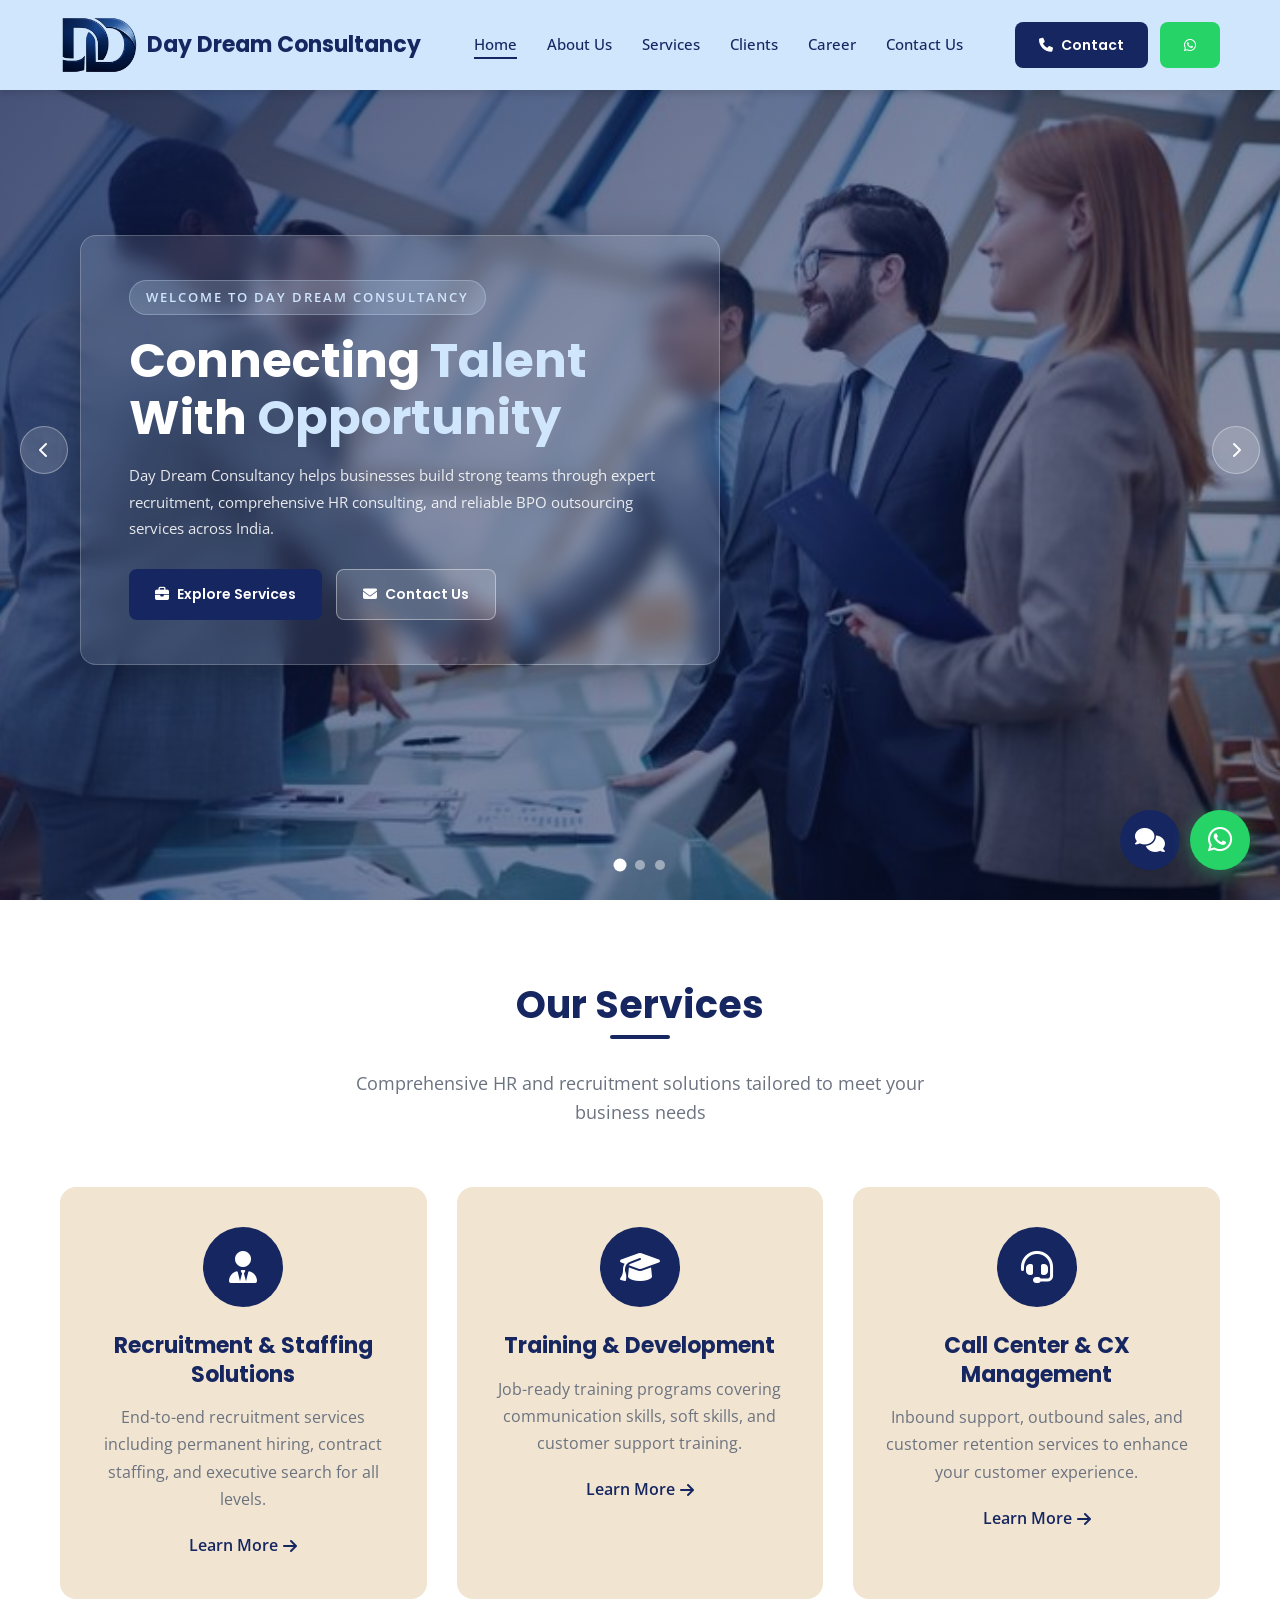
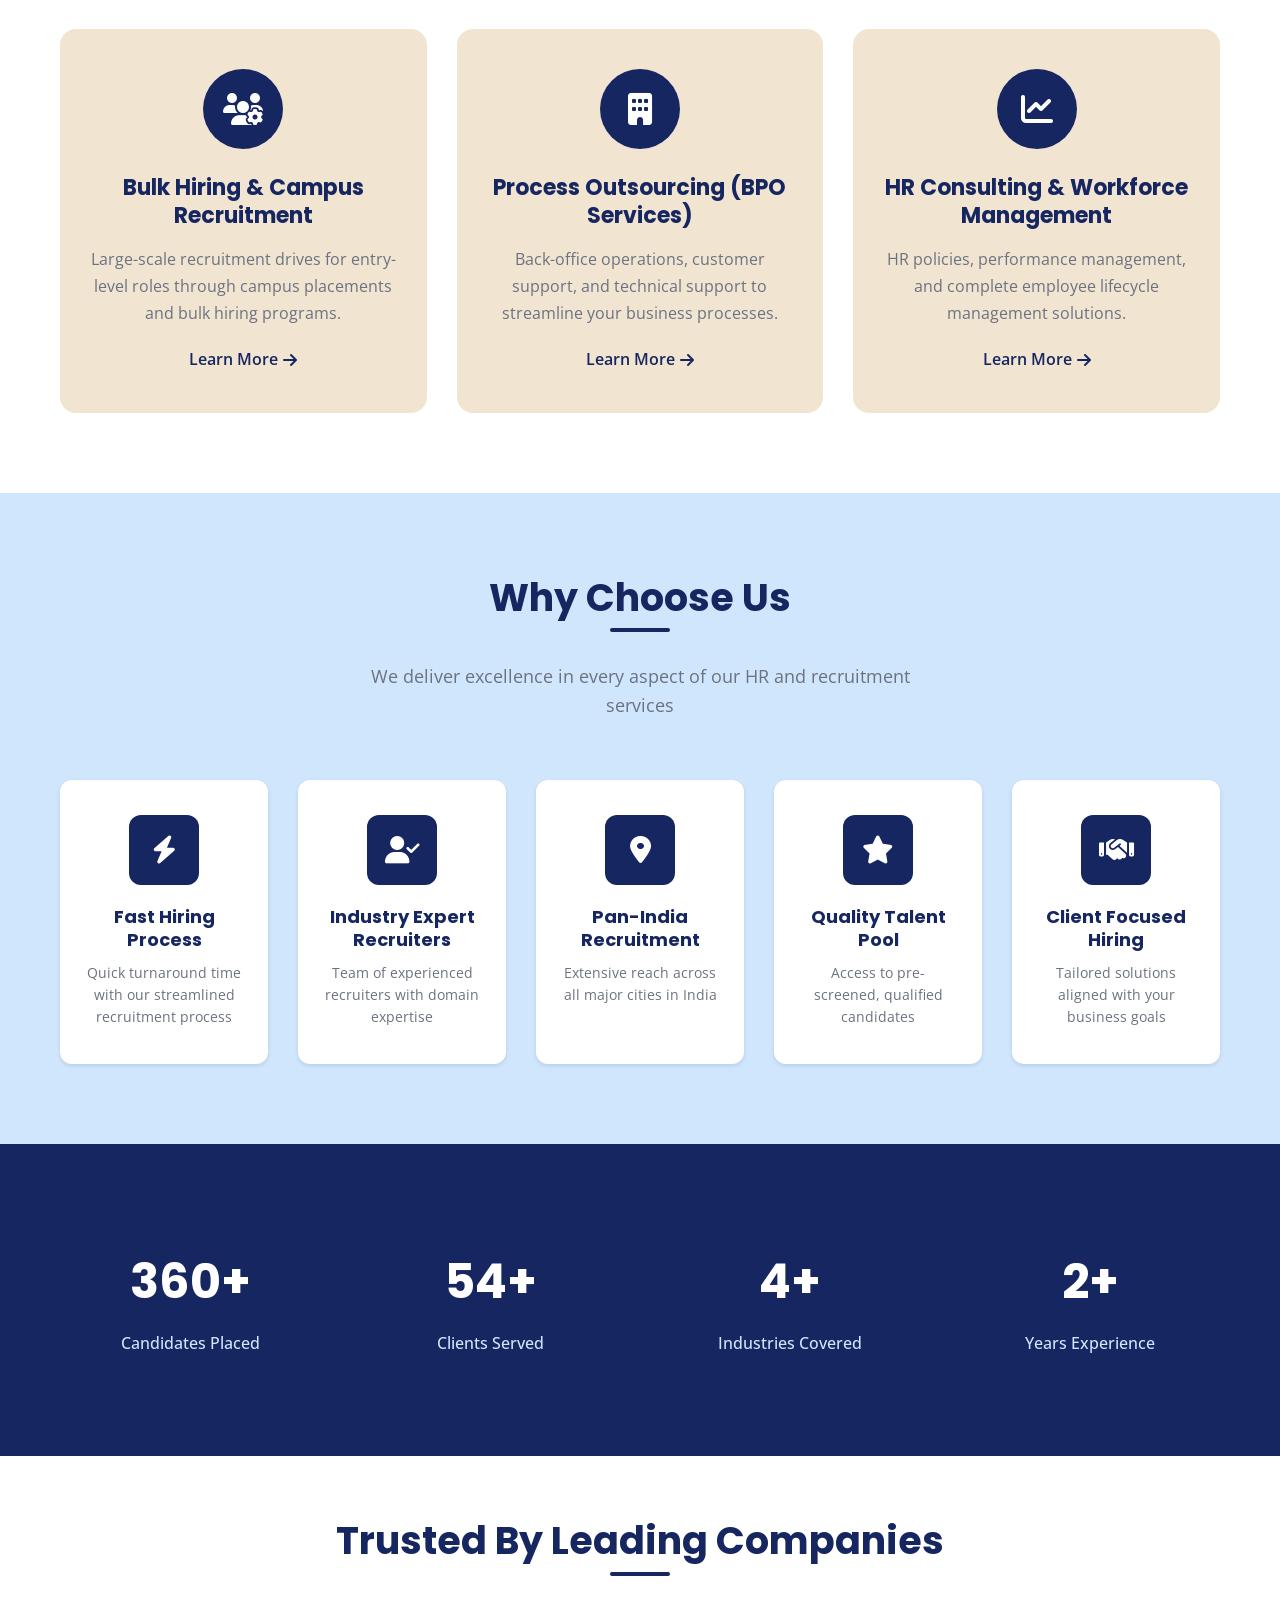
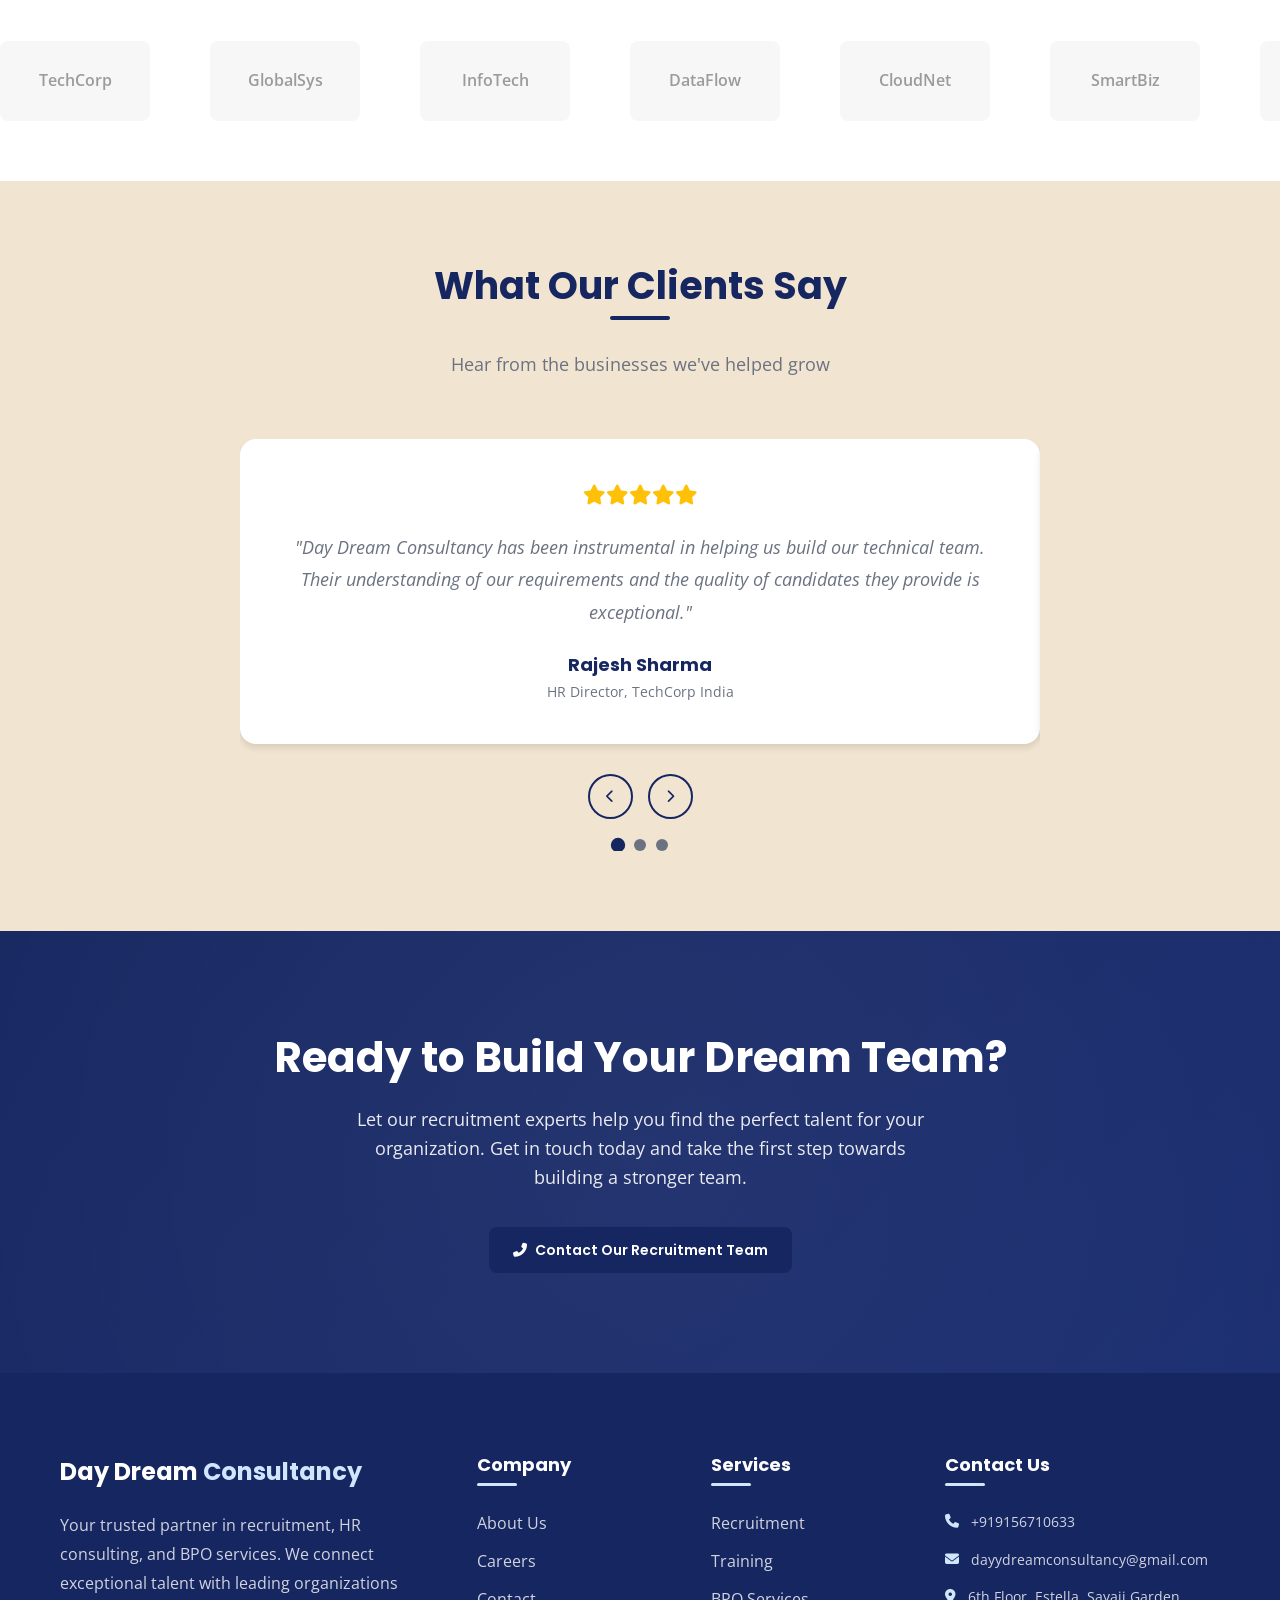
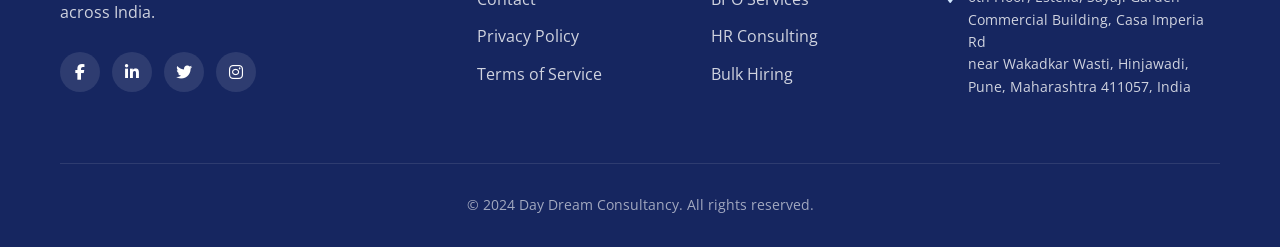
==== index.html @ b4397b1a "Add career application form and update styles" ====
<!DOCTYPE html>
<html lang="en">
<head>
    <meta charset="UTF-8">
    <meta name="viewport" content="width=device-width, initial-scale=1.0">
    <meta name="description" content="Day Dream Consultancy - Professional recruitment, HR consulting, and BPO services helping businesses hire the right talent. Connecting talent with opportunity across India.">
    <meta name="keywords" content="HR consultancy, recruitment, BPO services, staffing solutions, workforce management, Day Dream Consultancy">
    <meta name="author" content="Day Dream Consultancy">
    <meta name="robots" content="index, follow">
    
    <!-- Open Graph Meta Tags -->
    <meta property="og:title" content="Day Dream Consultancy | Recruitment & BPO Solutions">
    <meta property="og:description" content="Professional recruitment, HR consulting, and BPO services helping businesses hire the right talent.">
    <meta property="og:type" content="website">
    <meta property="og:url" content="https://daydreamconsultancy.com">
    
    <title>Day Dream Consultancy | Recruitment & BPO Solutions</title>
    
    <!-- Google Fonts -->
    <link rel="preconnect" href="https://fonts.googleapis.com">
    <link rel="preconnect" href="https://fonts.gstatic.com" crossorigin>
    <link href="https://fonts.googleapis.com/css2?family=Open+Sans:wght@400;500;600&family=Poppins:wght@400;500;600;700&display=swap" rel="stylesheet">
    
    <!-- Font Awesome -->
    <link rel="stylesheet" href="https://cdnjs.cloudflare.com/ajax/libs/font-awesome/6.4.0/css/all.min.css">
    
    <!-- Custom CSS -->
    <link rel="stylesheet" href="css/style.css">
    
    <!-- Favicon -->
    <link rel="icon" type="image/png" href="data:image/svg+xml,%3Csvg xmlns='http://www.w3.org/2000/svg' viewBox='0 0 100 100'%3E%3Crect fill='%23162660' width='100' height='100' rx='15'/%3E%3Ctext x='50' y='65' font-family='Arial' font-size='45' font-weight='bold' text-anchor='middle' fill='white'%3EDD%3C/text%3E%3C/svg%3E">

    <style>
        /* ===== HERO SLIDER STYLES ===== */
        .hero-slider {
            position: relative;
            width: 100%;
            height: 100vh;
            min-height: 600px;
            overflow: hidden;
        }

        .slide {
            position: absolute;
            inset: 0;
            opacity: 0;
            transition: opacity 1s ease-in-out;
            z-index: 0;
        }

        .slide.active {
            opacity: 1;
            z-index: 1;
        }

        /* Background image fills the full slide */
        .slide-bg {
            position: absolute;
            inset: 0;
            background-size: cover;
            background-position: center;
            background-repeat: no-repeat;
        }

        /* Dark overlay for readability */
        .slide-overlay {
            position: absolute;
            inset: 0;
            background: linear-gradient(
                135deg,
                rgba(15, 30, 80, 0.78) 0%,
                rgba(15, 30, 80, 0.55) 50%,
                rgba(10, 20, 60, 0.45) 100%
            );
        }

        /* Content box centered/left-aligned */
        .slide-content {
            position: absolute;
            inset: 0;
            display: flex;
            align-items: center;
            z-index: 2;
        }

        .slide-content .container {
            width: 100%;
            max-width: 1200px;
            margin: 0 auto;
            padding: 0 40px;
        }

        .slide-info-box {
            max-width: 640px;
            background: rgba(255, 255, 255, 0.10);
            backdrop-filter: blur(10px);
            -webkit-backdrop-filter: blur(10px);
            border: 1px solid rgba(255, 255, 255, 0.22);
            border-radius: 16px;
            padding: 44px 48px;
            box-shadow: 0 8px 40px rgba(0,0,0,0.28);
            animation: slideBoxIn 0.8s ease 0.3s both;
        }

        @keyframes slideBoxIn {
            from { opacity: 0; transform: translateY(30px); }
            to   { opacity: 1; transform: translateY(0); }
        }

        .slide.active .slide-info-box {
            animation: slideBoxIn 0.8s ease 0.3s both;
        }

        .slide-subtitle {
            display: inline-block;
            background: rgba(208, 230, 253, 0.18);
            color: #D0E6FD;
            font-family: 'Open Sans', sans-serif;
            font-size: 13px;
            font-weight: 600;
            letter-spacing: 2px;
            text-transform: uppercase;
            padding: 6px 16px;
            border-radius: 50px;
            margin-bottom: 18px;
            border: 1px solid rgba(208,230,253,0.3);
        }

        .slide-title {
            font-family: 'Poppins', sans-serif;
            font-size: clamp(28px, 4vw, 48px);
            font-weight: 700;
            color: #ffffff;
            line-height: 1.18;
            margin: 0 0 16px 0;
        }

        .slide-title span {
            color: #D0E6FD;
        }

        .slide-description {
            font-family: 'Open Sans', sans-serif;
            font-size: 15px;
            color: rgba(255,255,255,0.88);
            line-height: 1.75;
            margin: 0 0 28px 0;
        }

        .slide-buttons {
            display: flex;
            gap: 14px;
            flex-wrap: wrap;
        }

        .slide-btn-primary {
            display: inline-flex;
            align-items: center;
            gap: 8px;
            background: #162660;
            color: #fff;
            font-family: 'Poppins', sans-serif;
            font-size: 14px;
            font-weight: 600;
            padding: 13px 26px;
            border-radius: 8px;
            text-decoration: none;
            transition: background 0.3s, transform 0.2s;
        }

        .slide-btn-primary:hover {
            background: #1a3080;
            transform: translateY(-2px);
        }

        .slide-btn-secondary {
            display: inline-flex;
            align-items: center;
            gap: 8px;
            background: rgba(255,255,255,0.15);
            color: #fff;
            font-family: 'Poppins', sans-serif;
            font-size: 14px;
            font-weight: 600;
            padding: 13px 26px;
            border-radius: 8px;
            text-decoration: none;
            border: 1px solid rgba(255,255,255,0.4);
            transition: background 0.3s, transform 0.2s;
        }

        .slide-btn-secondary:hover {
            background: rgba(255,255,255,0.25);
            transform: translateY(-2px);
        }

        /* ---- Slider Navigation Dots ---- */
        .slider-dots {
            position: absolute;
            bottom: 30px;
            left: 50%;
            transform: translateX(-50%);
            display: flex;
            gap: 10px;
            z-index: 10;
        }

        .slider-dot {
            width: 10px;
            height: 10px;
            border-radius: 50%;
            background: rgba(255,255,255,0.45);
            border: none;
            cursor: pointer;
            padding: 0;
            transition: background 0.3s, transform 0.3s;
        }

        .slider-dot.active {
            background: #fff;
            transform: scale(1.3);
        }

        /* ---- Slider Arrow Buttons ---- */
        .slider-arrow {
            position: absolute;
            top: 50%;
            transform: translateY(-50%);
            background: rgba(255,255,255,0.15);
            border: 1px solid rgba(255,255,255,0.35);
            color: #fff;
            width: 48px;
            height: 48px;
            border-radius: 50%;
            display: flex;
            align-items: center;
            justify-content: center;
            cursor: pointer;
            z-index: 10;
            transition: background 0.3s;
            font-size: 16px;
        }

        .slider-arrow:hover {
            background: rgba(255,255,255,0.30);
        }

        .slider-arrow.prev { left: 20px; }
        .slider-arrow.next { right: 20px; }

        /* ---- Progress Bar ---- */
        .slider-progress {
            position: absolute;
            bottom: 0;
            left: 0;
            height: 3px;
            background: #D0E6FD;
            z-index: 10;
            width: 0%;
            transition: width 0.05s linear;
        }

        @media (max-width: 768px) {
            .slide-info-box {
                padding: 28px 24px;
                max-width: 100%;
            }
            .hero-slider {
                height: 90vh;
                min-height: 500px;
            }
        }
    </style>
</head>
<body>
    <!-- Navigation -->
    <nav class="navbar">
        <div class="container">
            <a href="index.html" class="logo">
                <img src="images/logo.png" alt="Day Dream Logo" class="logo-img">
                <div class="logo-text">Day Dream <span>Consultancy</span></div>
            </a>
            
            <ul class="nav-menu">
                <li><a href="index.html" class="nav-link active">Home</a></li>
                <li><a href="about.html" class="nav-link">About Us</a></li>
                <li><a href="services.html" class="nav-link">Services</a></li>
                <li><a href="clients.html" class="nav-link">Clients</a></li>
                <li><a href="career.html" class="nav-link">Career</a></li>
                <li><a href="contact.html" class="nav-link">Contact Us</a></li>
              
                <div class="nav-buttons mobile-only">
                    <a href="contact.html" class="btn btn-primary">
                        <i class="fas fa-phone"></i> Contact
                    </a>
                    <a href="https://wa.me/919156710633?text=Hello%20Day%20Dream%20Consultancy%20I%20am%20interested%20in%20your%20services" target="_blank" class="btn btn-whatsapp">
                        <i class="fab fa-whatsapp"></i> WhatsApp
                    </a>
                </div>
            </ul>
            
            <div class="nav-buttons desktop-only">
                <a href="contact.html" class="btn btn-primary">
                    <i class="fas fa-phone"></i> Contact
                </a>
                <a href="https://wa.me/919156710633?text=Hello%20Day%20Dream%20Consultancy%20I%20am%20interested%20in%20your%20services" target="_blank" class="btn btn-whatsapp">
                    <i class="fab fa-whatsapp"></i>
                </a>
            </div>
            
            <div class="hamburger">
                <span></span>
                <span></span>
                <span></span>
            </div>
        </div>
    </nav>

    <!-- ===== HERO SLIDER SECTION ===== -->
    <section class="hero-slider" id="heroSlider">

        <!-- Slide 1: Team Strategy Meeting -->
        <div class="slide active" id="slide-1">
            <div class="slide-bg" style="background-image: url('images/1.jpg');"></div>
            <div class="slide-overlay"></div>
            <div class="slide-content">
                <div class="container">
                    <div class="slide-info-box">
                        <span class="slide-subtitle">Welcome to Day Dream Consultancy</span>
                        <h1 class="slide-title">Connecting <span>Talent</span> With <span>Opportunity</span></h1>
                        <p class="slide-description">
                            Day Dream Consultancy helps businesses build strong teams through expert recruitment, 
                            comprehensive HR consulting, and reliable BPO outsourcing services across India.
                        </p>
                        <div class="slide-buttons">
                            <a href="services.html" class="slide-btn-primary">
                                <i class="fas fa-briefcase"></i> Explore Services
                            </a>
                            <a href="contact.html" class="slide-btn-secondary">
                                <i class="fas fa-envelope"></i> Contact Us
                            </a>
                        </div>
                    </div>
                </div>
            </div>
        </div>

        <!-- Slide 2: Boardroom Handshake -->
        <div class="slide" id="slide-2">
            <div class="slide-bg" style="background-image: url('images/2.jpg');"></div>
            <div class="slide-overlay"></div>
            <div class="slide-content">
                <div class="container">
                    <div class="slide-info-box">
                        <span class="slide-subtitle">Building Partnerships</span>
                        <h1 class="slide-title">Your Trusted <span>Recruitment</span> Partner</h1>
                        <p class="slide-description">
                            We bridge the gap between exceptional talent and leading organizations. 
                            Our client-focused approach ensures every hire is the right fit for your business goals.
                        </p>
                        <div class="slide-buttons">
                            <a href="clients.html" class="slide-btn-primary">
                                <i class="fas fa-handshake"></i> Our Clients
                            </a>
                            <a href="about.html" class="slide-btn-secondary">
                                <i class="fas fa-info-circle"></i> About Us
                            </a>
                        </div>
                    </div>
                </div>
            </div>
        </div>

        <!-- Slide 3: Fractional COO / Professional Meeting -->
        <div class="slide" id="slide-3">
            <div class="slide-bg" style="background-image: url('images/3.jpg');"></div>
            <div class="slide-overlay"></div>
            <div class="slide-content">
                <div class="container">
                    <div class="slide-info-box">
                        <span class="slide-subtitle">Pan-India Staffing Solutions</span>
                        <h1 class="slide-title">Expert <span>HR Consulting</span> &amp; BPO <span>Services</span></h1>
                        <p class="slide-description">
                            From bulk hiring to workforce management — we deliver end-to-end staffing 
                            solutions tailored to your industry. 1000+ candidates placed across 12+ sectors.
                        </p>
                        <div class="slide-buttons">
                            <a href="career.html" class="slide-btn-primary">
                                <i class="fas fa-user-plus"></i> Apply for Jobs
                            </a>
                            <a href="services.html" class="slide-btn-secondary">
                                <i class="fas fa-chart-line"></i> Our Services
                            </a>
                        </div>
                    </div>
                </div>
            </div>
        </div>

        <!-- Arrow Buttons -->
        <button class="slider-arrow prev" id="sliderPrev" aria-label="Previous slide">
            <i class="fas fa-chevron-left"></i>
        </button>
        <button class="slider-arrow next" id="sliderNext" aria-label="Next slide">
            <i class="fas fa-chevron-right"></i>
        </button>

        <!-- Dots -->
        <div class="slider-dots">
            <button class="slider-dot active" data-slide="0" aria-label="Slide 1"></button>
            <button class="slider-dot" data-slide="1" aria-label="Slide 2"></button>
            <button class="slider-dot" data-slide="2" aria-label="Slide 3"></button>
        </div>

        <!-- Progress Bar -->
        <!-- <div class="slider-progress" id="sliderProgress"></div> -->
    </section>
    <!-- ===== END HERO SLIDER ===== -->

    <!-- Services Overview Section -->
    <section class="services-section section-padding">
        <div class="container">
            <div class="section-header fade-in-up">
                <h2>Our Services</h2>
                <p>Comprehensive HR and recruitment solutions tailored to meet your business needs</p>
            </div>
            
            <div class="services-grid">
                <div class="service-card fade-in-up">
                    <div class="service-icon"><i class="fas fa-user-tie"></i></div>
                    <h3>Recruitment & Staffing Solutions</h3>
                    <p>End-to-end recruitment services including permanent hiring, contract staffing, and executive search for all levels.</p>
                    <a href="services.html#recruitment" class="service-link">Learn More <i class="fas fa-arrow-right"></i></a>
                </div>
                <div class="service-card fade-in-up">
                    <div class="service-icon"><i class="fas fa-graduation-cap"></i></div>
                    <h3>Training & Development</h3>
                    <p>Job-ready training programs covering communication skills, soft skills, and customer support training.</p>
                    <a href="services.html#training" class="service-link">Learn More <i class="fas fa-arrow-right"></i></a>
                </div>
                <div class="service-card fade-in-up">
                    <div class="service-icon"><i class="fas fa-headset"></i></div>
                    <h3>Call Center & CX Management</h3>
                    <p>Inbound support, outbound sales, and customer retention services to enhance your customer experience.</p>
                    <a href="services.html#callcenter" class="service-link">Learn More <i class="fas fa-arrow-right"></i></a>
                </div>
                <div class="service-card fade-in-up">
                    <div class="service-icon"><i class="fas fa-users-cog"></i></div>
                    <h3>Bulk Hiring & Campus Recruitment</h3>
                    <p>Large-scale recruitment drives for entry-level roles through campus placements and bulk hiring programs.</p>
                    <a href="services.html#bulk" class="service-link">Learn More <i class="fas fa-arrow-right"></i></a>
                </div>
                <div class="service-card fade-in-up">
                    <div class="service-icon"><i class="fas fa-building"></i></div>
                    <h3>Process Outsourcing (BPO Services)</h3>
                    <p>Back-office operations, customer support, and technical support to streamline your business processes.</p>
                    <a href="services.html#bpo" class="service-link">Learn More <i class="fas fa-arrow-right"></i></a>
                </div>
                <div class="service-card fade-in-up">
                    <div class="service-icon"><i class="fas fa-chart-line"></i></div>
                    <h3>HR Consulting & Workforce Management</h3>
                    <p>HR policies, performance management, and complete employee lifecycle management solutions.</p>
                    <a href="services.html#hr" class="service-link">Learn More <i class="fas fa-arrow-right"></i></a>
                </div>
            </div>
        </div>
    </section>

    <!-- Why Choose Us Section -->
    <section class="why-choose-section section-padding">
        <div class="container">
            <div class="section-header fade-in-up">
                <h2>Why Choose Us</h2>
                <p>We deliver excellence in every aspect of our HR and recruitment services</p>
            </div>
            <div class="features-grid">
                <div class="feature-box fade-in-up">
                    <div class="feature-icon"><i class="fas fa-bolt"></i></div>
                    <h4>Fast Hiring Process</h4>
                    <p>Quick turnaround time with our streamlined recruitment process</p>
                </div>
                <div class="feature-box fade-in-up">
                    <div class="feature-icon"><i class="fas fa-user-check"></i></div>
                    <h4>Industry Expert Recruiters</h4>
                    <p>Team of experienced recruiters with domain expertise</p>
                </div>
                <div class="feature-box fade-in-up">
                    <div class="feature-icon"><i class="fas fa-map-marker-alt"></i></div>
                    <h4>Pan-India Recruitment</h4>
                    <p>Extensive reach across all major cities in India</p>
                </div>
                <div class="feature-box fade-in-up">
                    <div class="feature-icon"><i class="fas fa-star"></i></div>
                    <h4>Quality Talent Pool</h4>
                    <p>Access to pre-screened, qualified candidates</p>
                </div>
                <div class="feature-box fade-in-up">
                    <div class="feature-icon"><i class="fas fa-handshake"></i></div>
                    <h4>Client Focused Hiring</h4>
                    <p>Tailored solutions aligned with your business goals</p>
                </div>
            </div>
        </div>
    </section>

    <!-- Statistics Section -->
    <section class="statistics-section">
        <div class="container">
            <div class="statistics-grid">
                <div class="stat-item fade-in-up">
                    <span class="stat-number counter" data-target="1000" data-suffix="+">0</span>
                    <span class="stat-label">Candidates Placed</span>
                </div>
                <div class="stat-item fade-in-up">
                    <span class="stat-number counter" data-target="150" data-suffix="+">0</span>
                    <span class="stat-label">Clients Served</span>
                </div>
                <div class="stat-item fade-in-up">
                    <span class="stat-number counter" data-target="12" data-suffix="+">0</span>
                    <span class="stat-label">Industries Covered</span>
                </div>
                <div class="stat-item fade-in-up">
                    <span class="stat-number counter" data-target="8" data-suffix="+">0</span>
                    <span class="stat-label">Years Experience</span>
                </div>
            </div>
        </div>
    </section>

    <!-- Client Logo Slider -->
    <section class="clients-slider-section">
        <div class="container">
            <div class="section-header fade-in-up">
                <h2>Trusted By Leading Companies</h2>
            </div>
        </div>
        <div class="clients-slider">
            <div class="client-logo">TechCorp</div>
            <div class="client-logo">GlobalSys</div>
            <div class="client-logo">InfoTech</div>
            <div class="client-logo">DataFlow</div>
            <div class="client-logo">CloudNet</div>
            <div class="client-logo">SmartBiz</div>
            <div class="client-logo">NextGen</div>
            <div class="client-logo">ProServe</div>
        </div>
    </section>

    <!-- Testimonials Section -->
    <section class="testimonials-section section-padding">
        <div class="container">
            <div class="section-header fade-in-up">
                <h2>What Our Clients Say</h2>
                <p>Hear from the businesses we've helped grow</p>
            </div>
            <div class="testimonials-slider">
                <div class="testimonials-track">
                    <div class="testimonial-card">
                        <div class="testimonial-stars">
                            <i class="fas fa-star"></i><i class="fas fa-star"></i><i class="fas fa-star"></i><i class="fas fa-star"></i><i class="fas fa-star"></i>
                        </div>
                        <p class="testimonial-text">
                            "Day Dream Consultancy has been instrumental in helping us build our technical team. 
                            Their understanding of our requirements and the quality of candidates they provide is exceptional."
                        </p>
                        <div class="testimonial-author">
                            <h4>Rajesh Sharma</h4>
                            <span>HR Director, TechCorp India</span>
                        </div>
                    </div>
                    <div class="testimonial-card">
                        <div class="testimonial-stars">
                            <i class="fas fa-star"></i><i class="fas fa-star"></i><i class="fas fa-star"></i><i class="fas fa-star"></i><i class="fas fa-star"></i>
                        </div>
                        <p class="testimonial-text">
                            "The BPO services provided by Day Dream Consultancy have significantly improved our customer support operations. 
                            Their team is professional, responsive, and delivers results."
                        </p>
                        <div class="testimonial-author">
                            <h4>Priya Patel</h4>
                            <span>Operations Manager, Global Services</span>
                        </div>
                    </div>
                    <div class="testimonial-card">
                        <div class="testimonial-stars">
                            <i class="fas fa-star"></i><i class="fas fa-star"></i><i class="fas fa-star"></i><i class="fas fa-star"></i><i class="fas fa-star-half-alt"></i>
                        </div>
                        <p class="testimonial-text">
                            "We partnered with Day Dream for our campus recruitment program and the results were outstanding. 
                            They helped us hire 50+ fresh graduates in just two months."
                        </p>
                        <div class="testimonial-author">
                            <h4>Amit Kumar</h4>
                            <span>Talent Acquisition Head, InfoTech Solutions</span>
                        </div>
                    </div>
                </div>
                <div class="testimonial-nav">
                    <button class="testimonial-prev" aria-label="Previous testimonial"><i class="fas fa-chevron-left"></i></button>
                    <button class="testimonial-next" aria-label="Next testimonial"><i class="fas fa-chevron-right"></i></button>
                </div>
                <div class="testimonial-dots">
                    <span class="dot active"></span>
                    <span class="dot"></span>
                    <span class="dot"></span>
                </div>
            </div>
        </div>
    </section>

    <!-- CTA Section -->
    <section class="cta-section">
        <div class="container">
            <div class="cta-content fade-in-up">
                <h2>Ready to Build Your Dream Team?</h2>
                <p>Let our recruitment experts help you find the perfect talent for your organization. 
                   Get in touch today and take the first step towards building a stronger team.</p>
                <a href="contact.html" class="btn btn-primary">
                    <i class="fas fa-phone-alt"></i> Contact Our Recruitment Team
                </a>
            </div>
        </div>
    </section>

    <!-- Footer -->
    <footer class="footer">
        <div class="container">
            <div class="footer-grid">
                <div class="footer-brand">
                    <div class="logo-text" style="color: white; font-size: 24px; margin-bottom: 20px;">
                        Day Dream <span style="color: #D0E6FD;">Consultancy</span>
                    </div>
                    <p>Your trusted partner in recruitment, HR consulting, and BPO services. 
                        We connect exceptional talent with leading organizations across India.</p>
                    <div class="footer-social">
                        <a href="#" aria-label="Facebook"><i class="fab fa-facebook-f"></i></a>
                        <a href="#" aria-label="LinkedIn"><i class="fab fa-linkedin-in"></i></a>
                        <a href="#" aria-label="Twitter"><i class="fab fa-twitter"></i></a>
                        <a href="#" aria-label="Instagram"><i class="fab fa-instagram"></i></a>
                    </div>
                </div>
                <div>
                    <h4 class="footer-title">Company</h4>
                    <ul class="footer-links">
                        <li><a href="about.html">About Us</a></li>
                        <li><a href="career.html">Careers</a></li>
                        <li><a href="contact.html">Contact</a></li>
                        <li><a href="privacy.html">Privacy Policy</a></li>
                        <li><a href="terms.html">Terms of Service</a></li>
                    </ul>
                </div>
                <div>
                    <h4 class="footer-title">Services</h4>
                    <ul class="footer-links">
                        <li><a href="services.html">Recruitment</a></li>
                        <li><a href="services.html">Training</a></li>
                        <li><a href="services.html">BPO Services</a></li>
                        <li><a href="services.html">HR Consulting</a></li>
                        <li><a href="services.html">Bulk Hiring</a></li>
                    </ul>
                </div>
                <div>
                    <h4 class="footer-title">Contact Us</h4>
                    <ul class="footer-contact">
                        <li>
                            <i class="fas fa-phone"></i>
                            <div><p>+919156710633</p></div>
                        </li>
                        <li>
                            <i class="fas fa-envelope"></i>
                            <div><p>dayydreamconsultancy@gmail.com</p></div>
                        </li>
                        <li>
                            <i class="fas fa-map-marker-alt"></i>
                            <div>
                                <p>6th Floor, Estella, Sayaji Garden Commercial Building, Casa Imperia Rd</p>
                                <p>near Wakadkar Wasti, Hinjawadi, Pune, Maharashtra 411057, India</p>
                            </div>
                        </li>
                    </ul>
                </div>
            </div>
            <div class="footer-bottom">
                <p>&copy; 2024 Day Dream Consultancy. All rights reserved.</p>
            </div>
        </div>
    </footer>

    <!-- Floating WhatsApp Button -->
    <a href="https://wa.me/919156710633?text=Hello%20Day%20Dream%20Consultancy%20I%20am%20interested%20in%20your%20services" 
       target="_blank" class="whatsapp-float" aria-label="Chat on WhatsApp">
        <i class="fab fa-whatsapp"></i>
    </a>

    <!-- Chatbot Widget -->
    <div class="chatbot-widget">
        <button class="chatbot-toggle" aria-label="Open chat">
            <i class="fas fa-comments"></i>
        </button>
        <div class="chatbot-window">
            <div class="chatbot-header">
                <h4>Day Dream Support</h4>
                <p>How can we help you today?</p>
            </div>
            <div class="chatbot-body">
                <div class="chatbot-message">
                    <p>Hello! Welcome to Day Dream Consultancy. Please select an option below:</p>
                </div>
                <div class="chatbot-options">
                    <div class="chatbot-option" data-action="hiring"><i class="fas fa-briefcase"></i> Hiring Support</div>
                    <div class="chatbot-option" data-action="job"><i class="fas fa-user"></i> Apply for Job</div>
                    <div class="chatbot-option" data-action="training"><i class="fas fa-graduation-cap"></i> Training Programs</div>
                    <div class="chatbot-option" data-action="hr"><i class="fas fa-headset"></i> Talk to HR</div>
                </div>
            </div>
        </div>
    </div>

    <!-- Custom JavaScript -->
    <script src="js/script.js"></script>

    <!-- Hero Slider JavaScript -->
    <script>
        (function () {
            const slides = document.querySelectorAll('#heroSlider .slide');
            const dots   = document.querySelectorAll('#heroSlider .slider-dot');
            const progress = document.getElementById('sliderProgress');
            const INTERVAL = 3000; // 3 seconds
            let current = 0;
            let timer = null;
            let progressTimer = null;
            let progressStart = null;

            function goTo(index) {
                slides[current].classList.remove('active');
                dots[current].classList.remove('active');
                current = (index + slides.length) % slides.length;
                slides[current].classList.add('active');
                dots[current].classList.add('active');
                resetProgress();
            }

            function next() { goTo(current + 1); }
            function prev() { goTo(current - 1); }

            function resetProgress() {
                clearInterval(progressTimer);
                progress.style.transition = 'none';
                progress.style.width = '0%';
                // Small delay to allow reset to render
                setTimeout(() => {
                    progress.style.transition = 'width ' + INTERVAL + 'ms linear';
                    progress.style.width = '100%';
                }, 30);
            }

            function startAuto() {
                clearInterval(timer);
                timer = setInterval(next, INTERVAL);
                resetProgress();
            }

            // Dot clicks
            dots.forEach((dot, i) => {
                dot.addEventListener('click', () => {
                    goTo(i);
                    startAuto();
                });
            });

            // Arrow clicks
            document.getElementById('sliderPrev').addEventListener('click', () => { prev(); startAuto(); });
            document.getElementById('sliderNext').addEventListener('click', () => { next(); startAuto(); });

            // Pause on hover
            const slider = document.getElementById('heroSlider');
            slider.addEventListener('mouseenter', () => clearInterval(timer));
            slider.addEventListener('mouseleave', startAuto);

            // Start
            startAuto();
        })();
    </script>

    <style>
        @media (min-width: 769px) { .mobile-only { display: none !important; } }
        @media (max-width: 768px) { .desktop-only { display: none !important; } }
    </style>
</body>
</html>
---- css/style.css ----
/* ============================================
   Day Dream Consultancy - Main Stylesheet
   Color Palette:
   - Royal Blue: #162660 (Primary)
   - Powder Blue: #D0E6FD (Secondary)
   - Warm Beige: #F1E4D1 (Accent)
   ============================================ */

/* CSS Variables */
:root {
    --royal-blue: #162660;
    --powder-blue: #D0E6FD;
    --warm-beige: #F1E4D1;
    --white: #FFFFFF;
    --black: #1A1A1A;
    --gray: #6B7280;
    --light-gray: #F3F4F6;
    --success: #10B981;
    --warning: #F59E0B;
    --transition: all 0.3s ease;
    --shadow-sm: 0 2px 4px rgba(0, 0, 0, 0.1);
    --shadow-md: 0 4px 6px rgba(0, 0, 0, 0.1);
    --shadow-lg: 0 10px 25px rgba(0, 0, 0, 0.15);
    --shadow-xl: 0 20px 40px rgba(0, 0, 0, 0.2);
}

/* Reset & Base Styles */
* {
    margin: 0;
    padding: 0;
    box-sizing: border-box;
}

html {
    scroll-behavior: smooth;
}

body {
    font-family: 'Open Sans', 'Roboto', sans-serif;
    font-size: 16px;
    line-height: 1.6;
    color: var(--black);
    overflow-x: hidden;
}

h1, h2, h3, h4, h5, h6 {
    font-family: 'Poppins', 'Montserrat', sans-serif;
    font-weight: 700;
    line-height: 1.3;
    color: var(--royal-blue);
}

a {
    text-decoration: none;
    color: inherit;
    transition: var(--transition);
}

ul {
    list-style: none;
}

img {
    max-width: 100%;
    height: auto;
    display: block;
}

.container {
    max-width: 1200px;
    margin: 0 auto;
    padding: 0 20px;
}

.section-padding {
    padding: 80px 0;
}

/* ============================================
   Navigation Styles
   ============================================ */
.navbar {
    position: fixed;
    top: 0;
    left: 0;
    width: 100%;
    background: var(--powder-blue);
    z-index: 1000;
    padding: 15px 0;
    transition: var(--transition);
    box-shadow: var(--shadow-md);
}

.navbar.scrolled {
    padding: 10px 0;
    box-shadow: var(--shadow-lg);
}

.navbar .container {
    display: flex;
    justify-content: space-between;
    align-items: center;
}

.logo {
    display: flex;
    align-items: center;
    gap: 10px;
}

.logo-icon {
    display: flex;
    align-items: center;
    gap: 5px;
}

.logo-img {
    width: 77px;
    height: 60px;
}


.logo-text {
    color: var(--royal-blue);
    font-family: 'Poppins', sans-serif;
    font-size: 22px;
    font-weight: 700;
}

.logo-text span {
    color: var(--royal-blue);
}

.nav-menu {
    display: flex;
    align-items: center;
    gap: 30px;
}

.nav-link {
    color: var(--royal-blue);
    font-weight: 500;
    font-size: 15px;
    position: relative;
    padding: 5px 0;
}

.nav-link::after {
    content: '';
    position: absolute;
    bottom: 0;
    left: 0;
    width: 0;
    height: 2px;
    background: var(--royal-blue);
    transition: var(--transition);
}

.nav-link:hover::after,
.nav-link.active::after {
    width: 100%;
}

.nav-buttons {
    display: flex;
    gap: 12px;
}

.btn {
    display: inline-flex;
    align-items: center;
    justify-content: center;
    gap: 8px;
    padding: 12px 24px;
    font-size: 14px;
    font-weight: 600;
    border-radius: 8px;
    cursor: pointer;
    transition: var(--transition);
    border: none;
    font-family: 'Poppins', sans-serif;
}

.btn-primary {
    background: var(--royal-blue);
    color: var(--white);
}

.btn-primary:hover {
    background: #1a2d70;
    transform: translateY(-2px);
    box-shadow: var(--shadow-md);
}

.btn-secondary {
    background: transparent;
    color: var(--royal-blue);
    border: 2px solid var(--royal-blue);
}

.btn-secondary:hover {
    background: var(--royal-blue);
    color: var(--white);
}

.btn-whatsapp {
    background: #25D366;
    color: var(--white);
}

.btn-whatsapp:hover {
    background: #128C7E;
    transform: translateY(-2px);
}

.btn-royal {
    background: var(--royal-blue);
    color: var(--white);
}

.btn-royal:hover {
    background: #1a2d70;
    transform: translateY(-2px);
    box-shadow: var(--shadow-md);
}

.btn-beige {
    background: var(--warm-beige);
    color: var(--royal-blue);
}

.btn-beige:hover {
    background: #e5d4bc;
    transform: translateY(-2px);
}

.hamburger {
    display: none;
    flex-direction: column;
    gap: 5px;
    cursor: pointer;
    padding: 5px;
}

.hamburger span {
    width: 25px;
    height: 3px;
    background: var(--royal-blue);
    border-radius: 3px;
    transition: var(--transition);
}

/* Mobile/Desktop Visibility */
.mobile-only {
    display: none;
}

.desktop-only {
    display: flex;
}

/* ============================================
   Hero Section
   ============================================ */
.hero {
    min-height: 100vh;
    background: linear-gradient(135deg, var(--royal-blue) 0%, var(--powder-blue) 100%);
    display: flex;
    align-items: center;
    padding-top: 80px;
    position: relative;
    overflow: hidden;
}

.hero::before {
    content: '';
    position: absolute;
    top: 0;
    left: 0;
    right: 0;
    bottom: 0;
    background: url("data:image/svg+xml,%3Csvg width='60' height='60' viewBox='0 0 60 60' xmlns='http://www.w3.org/2000/svg'%3E%3Cg fill='none' fill-rule='evenodd'%3E%3Cg fill='%23ffffff' fill-opacity='0.05'%3E%3Cpath d='M36 34v-4h-2v4h-4v2h4v4h2v-4h4v-2h-4zm0-30V0h-2v4h-4v2h4v4h2V6h4V4h-4zM6 34v-4H4v4H0v2h4v4h2v-4h4v-2H6zM6 4V0H4v4H0v2h4v4h2V6h4V4H6z'/%3E%3C/g%3E%3C/g%3E%3C/svg%3E");
    opacity: 0.5;
}

.hero .container {
    position: relative;
    z-index: 1;
}

.hero-content {
    max-width: 700px;
    animation: fadeInUp 1s ease;
}

.hero-subtitle {
    color: var(--powder-blue);
    font-size: 14px;
    font-weight: 600;
    text-transform: uppercase;
    letter-spacing: 2px;
    margin-bottom: 20px;
    display: inline-block;
}

.hero-title {
    color: var(--white);
    font-size: 52px;
    line-height: 1.2;
    margin-bottom: 25px;
}

.hero-title span {
    color: var(--warm-beige);
}

.hero-description {
    color: rgba(255, 255, 255, 0.9);
    font-size: 18px;
    line-height: 1.8;
    margin-bottom: 35px;
}

.hero-buttons {
    display: flex;
    gap: 15px;
    flex-wrap: wrap;
}

.hero-buttons .btn {
    padding: 15px 35px;
    font-size: 16px;
}

.hero-image {
    position: absolute;
    right: 5%;
    top: 50%;
    transform: translateY(-50%);
    max-width: 450px;
    animation: float 3s ease-in-out infinite;
}

@keyframes float {
    0%, 100% { transform: translateY(-50%) translateY(0); }
    50% { transform: translateY(-50%) translateY(-20px); }
}

/* ============================================
   Section Headers
   ============================================ */
.section-header {
    text-align: center;
    margin-bottom: 60px;
}

.section-header h2 {
    font-size: 38px;
    margin-bottom: 15px;
    position: relative;
    display: inline-block;
}

.section-header h2::after {
    content: '';
    position: absolute;
    bottom: -10px;
    left: 50%;
    transform: translateX(-50%);
    width: 60px;
    height: 4px;
    background: var(--royal-blue);
    border-radius: 2px;
}

.section-header p {
    color: var(--gray);
    font-size: 18px;
    max-width: 600px;
    margin: 25px auto 0;
}

/* ============================================
   Services Section
   ============================================ */
.services-section {
    background: var(--white);
}

.services-grid {
    display: grid;
    grid-template-columns: repeat(auto-fit, minmax(350px, 1fr));
    gap: 30px;
}

.service-card {
    background: var(--warm-beige);
    padding: 40px 30px;
    border-radius: 16px;
    text-align: center;
    transition: var(--transition);
    position: relative;
    overflow: hidden;
}

.service-card::before {
    content: '';
    position: absolute;
    top: 0;
    left: 0;
    width: 100%;
    height: 4px;
    background: var(--royal-blue);
    transform: scaleX(0);
    transition: var(--transition);
}

.service-card:hover {
    transform: translateY(-10px);
    box-shadow: var(--shadow-xl);
}

.service-card:hover::before {
    transform: scaleX(1);
}

.service-icon {
    width: 80px;
    height: 80px;
    background: var(--royal-blue);
    border-radius: 50%;
    display: flex;
    align-items: center;
    justify-content: center;
    margin: 0 auto 25px;
    font-size: 32px;
    color: var(--white);
    transition: var(--transition);
}

.service-card:hover .service-icon {
    background: var(--white);
    color: var(--royal-blue);
    transform: rotateY(360deg);
}

.service-card h3 {
    font-size: 22px;
    margin-bottom: 15px;
    color: var(--royal-blue);
}

.service-card p {
    color: var(--gray);
    margin-bottom: 20px;
    line-height: 1.7;
}

.service-link {
    color: var(--royal-blue);
    font-weight: 600;
    display: inline-flex;
    align-items: center;
    gap: 5px;
}

.service-link:hover {
    gap: 10px;
}

/* ============================================
   Why Choose Us Section
   ============================================ */
.why-choose-section {
    background: var(--powder-blue);
}

.why-choose-section .section-header h2::after {
    background: var(--royal-blue);
}

.features-grid {
    display: grid;
    grid-template-columns: repeat(auto-fit, minmax(190px, 1fr));
    gap: 30px;
}

.feature-box {
    background: var(--white);
    padding: 35px 25px;
    border-radius: 12px;
    text-align: center;
    transition: var(--transition);
    box-shadow: var(--shadow-sm);
}

.feature-box:hover {
    transform: translateY(-5px);
    box-shadow: var(--shadow-lg);
}

.feature-icon {
    width: 70px;
    height: 70px;
    background: var(--royal-blue);
    border-radius: 12px;
    display: flex;
    align-items: center;
    justify-content: center;
    margin: 0 auto 20px;
    font-size: 28px;
    color: var(--white);
}

.feature-box h4 {
    font-size: 18px;
    margin-bottom: 10px;
    color: var(--royal-blue);
}

.feature-box p {
    color: var(--gray);
    font-size: 14px;
}

/* ============================================
   Statistics Section
   ============================================ */
.statistics-section {
    background: var(--royal-blue);
    padding: 80px 0;
}

.statistics-grid {
    display: grid;
    grid-template-columns: repeat(auto-fit, minmax(200px, 1fr));
    gap: 40px;
    text-align: center;
}

.stat-item {
    padding: 20px;
}

.stat-number {
    font-size: 48px;
    font-weight: 700;
    color: var(--white);
    font-family: 'Poppins', sans-serif;
    display: block;
    margin-bottom: 10px;
}

.stat-label {
    color: var(--powder-blue);
    font-size: 16px;
    font-weight: 500;
}

/* ============================================
   Client Logo Slider
   ============================================ */
.clients-slider-section {
    background: var(--white);
    padding: 60px 0;
    overflow: hidden;
}

.clients-slider {
    display: flex;
    gap: 60px;
    animation: scroll 30s linear infinite;
}

.clients-slider:hover {
    animation-play-state: paused;
}

@keyframes scroll {
    0% { transform: translateX(0); }
    100% { transform: translateX(-50%); }
}

.client-logo {
    flex-shrink: 0;
    width: 150px;
    height: 80px;
    background: var(--light-gray);
    border-radius: 8px;
    display: flex;
    align-items: center;
    justify-content: center;
    font-weight: 600;
    color: var(--gray);
    filter: grayscale(100%);
    opacity: 0.7;
    transition: var(--transition);
}

.client-logo:hover {
    filter: grayscale(0%);
    opacity: 1;
}

/* ============================================
   Testimonials Section
   ============================================ */
.testimonials-section {
    background: var(--warm-beige);
}

.testimonials-slider {
    position: relative;
    max-width: 800px;
    margin: 0 auto;
    overflow: hidden;
}

.testimonials-track {
    display: flex;
    transition: transform 0.5s ease;
}

.testimonial-card {
    min-width: 100%;
    padding: 40px;
    background: var(--white);
    border-radius: 16px;
    text-align: center;
    box-shadow: var(--shadow-md);
}

.testimonial-stars {
    color: #FFC107;
    font-size: 20px;
    margin-bottom: 20px;
}

.testimonial-text {
    font-size: 18px;
    color: var(--gray);
    line-height: 1.8;
    margin-bottom: 25px;
    font-style: italic;
}

.testimonial-author {
    display: flex;
    flex-direction: column;
    align-items: center;
    gap: 5px;
}

.testimonial-author h4 {
    color: var(--royal-blue);
    font-size: 18px;
}

.testimonial-author span {
    color: var(--gray);
    font-size: 14px;
}

.testimonial-nav {
    display: flex;
    justify-content: center;
    gap: 15px;
    margin-top: 30px;
}

.testimonial-nav button {
    width: 45px;
    height: 45px;
    border-radius: 50%;
    border: 2px solid var(--royal-blue);
    background: transparent;
    color: var(--royal-blue);
    cursor: pointer;
    transition: var(--transition);
    display: flex;
    align-items: center;
    justify-content: center;
}

.testimonial-nav button:hover {
    background: var(--royal-blue);
    color: var(--white);
}

.testimonial-dots {
    display: flex;
    justify-content: center;
    gap: 10px;
    margin-top: 20px;
}

.dot {
    width: 12px;
    height: 12px;
    border-radius: 50%;
    background: var(--gray);
    cursor: pointer;
    transition: var(--transition);
}

.dot.active {
    background: var(--royal-blue);
    transform: scale(1.2);
}

/* ============================================
   CTA Section
   ============================================ */
.cta-section {
    background: linear-gradient(135deg, var(--royal-blue) 0%, #1a2d70 100%);
    padding: 100px 0;
    text-align: center;
    position: relative;
    overflow: hidden;
}

.cta-section::before {
    content: '';
    position: absolute;
    top: -50%;
    left: -50%;
    width: 200%;
    height: 200%;
    background: radial-gradient(circle, rgba(255,255,255,0.05) 0%, transparent 70%);
    animation: rotate 20s linear infinite;
}

@keyframes rotate {
    from { transform: rotate(0deg); }
    to { transform: rotate(360deg); }
}

.cta-content {
    position: relative;
    z-index: 1;
}

.cta-content h2 {
    color: var(--white);
    font-size: 42px;
    margin-bottom: 20px;
}

.cta-content p {
    color: rgba(255, 255, 255, 0.9);
    font-size: 18px;
    max-width: 600px;
    margin: 0 auto 35px;
}

/* ============================================
   About Page Styles
   ============================================ */
.page-header {
    background: linear-gradient(135deg, var(--royal-blue) 0%, var(--powder-blue) 100%);
    padding: 150px 0 80px;
    text-align: center;
}

.page-header h1 {
    color: var(--white);
    font-size: 48px;
    margin-bottom: 15px;
}

.page-header p {
    color: rgba(255, 255, 255, 0.9);
    font-size: 18px;
}

.about-content {
    padding: 80px 0;
}

.about-grid {
    display: grid;
    grid-template-columns: 1fr 1fr;
    gap: 60px;
    align-items: center;
}

.about-image {
    position: relative;
}

.about-image img {
    border-radius: 16px;
    box-shadow: var(--shadow-xl);
}

.about-image::before {
    content: '';
    position: absolute;
    top: -20px;
    left: -20px;
    width: 100%;
    height: 100%;
    border: 4px solid var(--royal-blue);
    border-radius: 16px;
    z-index: -1;
}

.about-text h2 {
    font-size: 36px;
    margin-bottom: 25px;
}

.about-text p {
    color: var(--gray);
    margin-bottom: 20px;
    line-height: 1.8;
}

.mission-vision-section {
    background: var(--powder-blue);
    padding: 80px 0;
}

.mv-grid {
    display: grid;
    grid-template-columns: 1fr 1fr;
    gap: 40px;
}

.mv-card {
    background: var(--white);
    padding: 40px;
    border-radius: 16px;
    box-shadow: var(--shadow-md);
    transition: var(--transition);
}

.mv-card:hover {
    transform: translateY(-5px);
    box-shadow: var(--shadow-lg);
}

.mv-icon {
    width: 70px;
    height: 70px;
    background: var(--royal-blue);
    border-radius: 12px;
    display: flex;
    align-items: center;
    justify-content: center;
    font-size: 28px;
    color: var(--white);
    margin-bottom: 25px;
}

.mv-card h3 {
    font-size: 24px;
    margin-bottom: 15px;
}

.mv-card p {
    color: var(--gray);
    line-height: 1.7;
}

/* ============================================
   Services Page Styles
   ============================================ */
.services-detail-section {
    padding: 80px 0;
    background: var(--white);
}

.service-detail-card {
    display: grid;
    grid-template-columns: 1fr 1fr;
    gap: 50px;
    align-items: center;
    margin-bottom: 60px;
    padding: 40px;
    background: var(--warm-beige);
    border-radius: 16px;
}

.service-detail-card:nth-child(even) {
    direction: rtl;
}

.service-detail-card:nth-child(even) > * {
    direction: ltr;
}

.service-detail-content h3 {
    font-size: 28px;
    margin-bottom: 20px;
    display: flex;
    align-items: center;
    gap: 15px;
}

.service-detail-content h3 i {
    width: 50px;
    height: 50px;
    background: var(--royal-blue);
    border-radius: 10px;
    display: flex;
    align-items: center;
    justify-content: center;
    color: var(--white);
    font-size: 22px;
}

.service-detail-content p {
    color: var(--gray);
    line-height: 1.8;
    margin-bottom: 20px;
}

.service-features {
    list-style: none;
}

.service-features li {
    padding: 8px 0;
    color: var(--black);
    display: flex;
    align-items: center;
    gap: 10px;
}

.service-features li::before {
    content: '✓';
    width: 24px;
    height: 24px;
    background: var(--royal-blue);
    color: var(--white);
    border-radius: 50%;
    display: flex;
    align-items: center;
    justify-content: center;
    font-size: 12px;
    flex-shrink: 0;
}

.service-detail-image {
    background: var(--royal-blue);
    border-radius: 12px;
    height: 300px;
    display: flex;
    align-items: center;
    justify-content: center;
    color: var(--white);
    font-size: 64px;
}

/* ============================================
   Clients Page Styles
   ============================================ */
.clients-grid-section {
    padding: 80px 0;
    background: var(--white);
}

.clients-grid {
    display: grid;
    grid-template-columns: repeat(auto-fit, minmax(200px, 1fr));
    gap: 30px;
    margin-bottom: 80px;
}

.client-card {
    background: var(--light-gray);
    padding: 40px 30px;
    border-radius: 12px;
    text-align: center;
    transition: var(--transition);
    border: 2px solid transparent;
}

.client-card:hover {
    border-color: var(--royal-blue);
    transform: translateY(-5px);
    box-shadow: var(--shadow-md);
}

.client-card i {
    font-size: 48px;
    color: var(--royal-blue);
    margin-bottom: 15px;
}

.client-card h4 {
    color: var(--royal-blue);
    font-size: 18px;
}

.video-testimonials {
    background: var(--powder-blue);
    padding: 60px;
    border-radius: 16px;
    text-align: center;
}

.video-testimonials h3 {
    font-size: 28px;
    margin-bottom: 30px;
}

.video-grid {
    display: grid;
    grid-template-columns: repeat(auto-fit, minmax(300px, 1fr));
    gap: 30px;
}

.video-card {
    background: var(--white);
    border-radius: 12px;
    overflow: hidden;
    box-shadow: var(--shadow-md);
}

.video-placeholder {
    height: 200px;
    background: var(--royal-blue);
    display: flex;
    align-items: center;
    justify-content: center;
    color: var(--white);
    font-size: 48px;
}

.video-card h4 {
    padding: 20px;
    color: var(--royal-blue);
}

/* ============================================
   Career Page Styles
   ============================================ */
.career-section {
    padding: 80px 0;
    background: var(--white);
}

.jobs-grid {
    display: grid;
    grid-template-columns: repeat(auto-fit, minmax(350px, 1fr));
    gap: 30px;
    margin-bottom: 60px;
}

.job-card {
    background: var(--warm-beige);
    padding: 30px;
    border-radius: 12px;
    transition: var(--transition);
    border-left: 4px solid var(--royal-blue);
}

.job-card:hover {
    transform: translateX(10px);
    box-shadow: var(--shadow-md);
}

.job-card h4 {
    font-size: 20px;
    margin-bottom: 15px;
    color: var(--royal-blue);
}

.job-meta {
    display: flex;
    gap: 20px;
    margin-bottom: 20px;
    flex-wrap: wrap;
}

.job-meta span {
    display: flex;
    align-items: center;
    gap: 5px;
    color: var(--gray);
    font-size: 14px;
}

.application-section {
    background: var(--powder-blue);
    padding: 60px;
    border-radius: 16px;
}

.application-section h3 {
    font-size: 28px;
    margin-bottom: 30px;
    text-align: center;
}

.form-grid {
    display: grid;
    grid-template-columns: repeat(2, 1fr);
    gap: 20px;
}

.form-group {
    margin-bottom: 5px;
}

.form-group.full-width {
    grid-column: span 2;
}

.form-group label {
    display: block;
    margin-bottom: 8px;
    color: var(--royal-blue);
    font-weight: 600;
    font-size: 14px;
}

.form-group input,
.form-group select,
.form-group textarea {
    width: 100%;
    padding: 14px 18px;
    border: 2px solid transparent;
    border-radius: 8px;
    font-size: 15px;
    font-family: inherit;
    transition: var(--transition);
    background: var(--white);
}

.form-group input:focus,
.form-group select:focus,
.form-group textarea:focus {
    outline: none;
    border-color: var(--royal-blue);
}

.form-group input[type="file"] {
    padding: 10px;
}

.file-hint {
    font-size: 12px;
    color: var(--gray);
    margin-top: 5px;
}

.form-group textarea {
    resize: vertical;
    min-height: 120px;
}

.form-submit {
    grid-column: span 2;
    text-align: center;
    margin-top: 20px;
}

.form-submit .btn {
    padding: 15px 50px;
    font-size: 16px;
}

/* ============================================
   Contact Page Styles
   ============================================ */
.contact-section {
    padding: 80px 0;
    background: var(--white);
}

.contact-grid {
    display: grid;
    grid-template-columns: 1fr 1fr;
    gap: 60px;
}

.contact-info h3 {
    font-size: 28px;
    margin-bottom: 25px;
}

.contact-info > p {
    color: var(--gray);
    margin-bottom: 30px;
    line-height: 1.8;
}

.contact-details {
    margin-bottom: 40px;
}

.contact-item {
    display: flex;
    align-items: flex-start;
    gap: 15px;
    margin-bottom: 25px;
}

.contact-item i {
    width: 50px;
    height: 50px;
    background: var(--royal-blue);
    border-radius: 10px;
    display: flex;
    align-items: center;
    justify-content: center;
    color: var(--white);
    font-size: 20px;
    flex-shrink: 0;
}

.contact-item h4 {
    font-size: 16px;
    margin-bottom: 5px;
}

.contact-item p {
    color: var(--gray);
    font-size: 15px;
}

.social-links {
    display: flex;
    gap: 15px;
}

.social-links a {
    width: 45px;
    height: 45px;
    background: var(--royal-blue);
    border-radius: 50%;
    display: flex;
    align-items: center;
    justify-content: center;
    color: var(--white);
    font-size: 18px;
    transition: var(--transition);
}

.social-links a:hover {
    background: var(--powder-blue);
    color: var(--royal-blue);
    transform: translateY(-3px);
}

.contact-form-wrapper {
    background: var(--warm-beige);
    padding: 40px;
    border-radius: 16px;
}

.contact-form-wrapper h3 {
    font-size: 24px;
    margin-bottom: 25px;
}

.map-section {
    padding: 0 0 80px;
}

.map-container {
    height: 400px;
    background: var(--light-gray);
    border-radius: 16px;
    display: flex;
    align-items: center;
    justify-content: center;
    color: var(--gray);
}

/* ============================================
   Floating WhatsApp Button
   ============================================ */
.whatsapp-float {
    position: fixed;
    bottom: 30px;
    right: 30px;
    width: 60px;
    height: 60px;
    background: #25D366;
    border-radius: 50%;
    display: flex;
    align-items: center;
    justify-content: center;
    color: var(--white);
    font-size: 28px;
    box-shadow: 0 4px 20px rgba(37, 211, 102, 0.4);
    z-index: 999;
    transition: var(--transition);
    animation: pulse 2s infinite;
}

.whatsapp-float:hover {
    transform: scale(1.1);
    box-shadow: 0 6px 30px rgba(37, 211, 102, 0.6);
}

@keyframes pulse {
    0%, 100% { box-shadow: 0 4px 20px rgba(37, 211, 102, 0.4); }
    50% { box-shadow: 0 4px 30px rgba(37, 211, 102, 0.7); }
}

/* ============================================
   Chatbot Widget
   ============================================ */
.chatbot-widget {
    position: fixed;
    bottom: 30px;
    right: 100px;
    z-index: 998;
}

.chatbot-toggle {
    width: 60px;
    height: 60px;
    background: var(--royal-blue);
    border-radius: 50%;
    display: flex;
    align-items: center;
    justify-content: center;
    color: var(--white);
    font-size: 24px;
    cursor: pointer;
    box-shadow: var(--shadow-lg);
    transition: var(--transition);
    border: none;
}

.chatbot-toggle:hover {
    transform: scale(1.1);
}

.chatbot-window {
    position: absolute;
    bottom: 75px;
    right: 0;
    width: 320px;
    background: var(--white);
    border-radius: 16px;
    box-shadow: var(--shadow-xl);
    overflow: hidden;
    display: none;
    animation: slideUp 0.3s ease;
}

.chatbot-window.active {
    display: block;
}

@keyframes slideUp {
    from {
        opacity: 0;
        transform: translateY(20px);
    }
    to {
        opacity: 1;
        transform: translateY(0);
    }
}

.chatbot-header {
    background: var(--royal-blue);
    padding: 20px;
    color: var(--white);
}

.chatbot-header h4 {
    color: var(--white);
    font-size: 16px;
    margin-bottom: 5px;
}

.chatbot-header p {
    font-size: 13px;
    opacity: 0.9;
}

.chatbot-body {
    padding: 20px;
}

.chatbot-message {
    background: var(--powder-blue);
    padding: 15px;
    border-radius: 12px;
    margin-bottom: 20px;
}

.chatbot-message p {
    font-size: 14px;
    color: var(--royal-blue);
}

.chatbot-options {
    display: flex;
    flex-direction: column;
    gap: 10px;
}

.chatbot-option {
    padding: 12px 15px;
    background: var(--warm-beige);
    border-radius: 8px;
    cursor: pointer;
    transition: var(--transition);
    font-size: 14px;
    color: var(--royal-blue);
    font-weight: 500;
}

.chatbot-option:hover {
    background: var(--royal-blue);
    color: var(--white);
}

/* ============================================
   Footer Styles
   ============================================ */
.footer {
    background: var(--royal-blue);
    color: var(--white);
    padding: 80px 0 30px;
}

.footer-grid {
    display: grid;
    grid-template-columns: 2fr 1fr 1fr 1.5fr;
    gap: 50px;
    margin-bottom: 50px;
}

.footer-brand .logo-text {
    margin-bottom: 20px;
    display: inline-block;
}

.footer-brand p {
    color: rgba(255, 255, 255, 0.8);
    line-height: 1.8;
    margin-bottom: 25px;
}

.footer-title {
    font-size: 18px;
    color: var(--white);
    margin-bottom: 25px;
    position: relative;
    padding-bottom: 10px;
}

.footer-title::after {
    content: '';
    position: absolute;
    bottom: 0;
    left: 0;
    width: 40px;
    height: 3px;
    background: var(--powder-blue);
    border-radius: 2px;
}

.footer-links li {
    margin-bottom: 12px;
}

.footer-links a {
    color: rgba(255, 255, 255, 0.8);
    transition: var(--transition);
    display: inline-block;
}

.footer-links a:hover {
    color: var(--powder-blue);
    padding-left: 5px;
}

.footer-contact li {
    display: flex;
    align-items: flex-start;
    gap: 12px;
    margin-bottom: 15px;
    color: rgba(255, 255, 255, 0.8);
    font-size: 14px;
}

.footer-contact i {
    color: var(--powder-blue);
    margin-top: 3px;
}

.footer-social {
    display: flex;
    gap: 12px;
    margin-top: 20px;
}

.footer-social a {
    width: 40px;
    height: 40px;
    background: rgba(255, 255, 255, 0.1);
    border-radius: 50%;
    display: flex;
    align-items: center;
    justify-content: center;
    color: var(--white);
    transition: var(--transition);
}

.footer-social a:hover {
    background: var(--powder-blue);
    color: var(--royal-blue);
    transform: translateY(-3px);
}

.footer-bottom {
    border-top: 1px solid rgba(255, 255, 255, 0.1);
    padding-top: 30px;
    text-align: center;
}

.footer-bottom p {
    color: rgba(255, 255, 255, 0.6);
    font-size: 14px;
}

/* ============================================
   Animations
   ============================================ */
@keyframes fadeInUp {
    from {
        opacity: 0;
        transform: translateY(30px);
    }
    to {
        opacity: 1;
        transform: translateY(0);
    }
}

@keyframes fadeIn {
    from { opacity: 0; }
    to { opacity: 1; }
}

.fade-in {
    animation: fadeIn 0.8s ease forwards;
}

.fade-in-up {
    opacity: 0;
    transform: translateY(30px);
    transition: opacity 0.8s ease, transform 0.8s ease;
}

.fade-in-up.visible {
    opacity: 1;
    transform: translateY(0);
}

/* Button Ripple Effect */
.btn {
    position: relative;
    overflow: hidden;
}

.btn::after {
    content: '';
    position: absolute;
    top: 50%;
    left: 50%;
    width: 0;
    height: 0;
    background: rgba(255, 255, 255, 0.3);
    border-radius: 50%;
    transform: translate(-50%, -50%);
    transition: width 0.6s, height 0.6s;
}

.btn:active::after {
    width: 300px;
    height: 300px;
}

/* ============================================
   Responsive Styles
   ============================================ */
@media (max-width: 1024px) {
    .nav-menu {
        gap: 20px;
    }
    
    .hero-title {
        font-size: 42px;
    }
    
    .hero-image {
        max-width: 350px;
    }
    
    .footer-grid {
        grid-template-columns: 1fr 1fr;
    }
    
    .about-grid,
    .contact-grid {
        grid-template-columns: 1fr;
    }
    
    .about-image::before {
        display: none;
    }
}

@media (max-width: 768px) {
    .hamburger {
        display: flex;
    }
    
    .nav-menu {
        position: fixed;
        top: 70px;
        left: -100%;
        width: 100%;
        height: calc(100vh - 70px);
        background: var(--powder-blue);
        flex-direction: column;
        padding: 40px 20px;
        transition: var(--transition);
        gap: 20px;
    }
    
    .nav-menu.active {
        left: 0;
    }
    
    .nav-buttons {
        flex-direction: column;
        width: 100%;
    }
    
    .nav-buttons .btn {
        width: 100%;
        justify-content: center;
    }
    
    .hero {
        padding-top: 100px;
        text-align: center;
    }
    
    .hero-title {
        font-size: 32px;
    }
    
    .hero-description {
        font-size: 16px;
    }
    
    .hero-image {
        display: none;
    }
    
    .hero-buttons {
        justify-content: center;
    }
    
    .section-header h2 {
        font-size: 28px;
    }
    
    .services-grid,
    .jobs-grid {
        grid-template-columns: 1fr;
    }
    
    .service-detail-card {
        grid-template-columns: 1fr;
    }
    
    .service-detail-card:nth-child(even) {
        direction: ltr;
    }
    
    .mv-grid {
        grid-template-columns: 1fr;
    }
    
    .statistics-grid {
        grid-template-columns: repeat(2, 1fr);
    }
    
    .stat-number {
        font-size: 36px;
    }
    
    .footer-grid {
        grid-template-columns: 1fr;
        gap: 40px;
    }
    
    .form-grid {
        grid-template-columns: 1fr;
    }
    
    .form-group.full-width,
    .form-submit {
        grid-column: span 1;
    }
    
    .application-section,
    .contact-form-wrapper {
        padding: 30px 20px;
    }
    
    .page-header h1 {
        font-size: 32px;
    }
    
    .cta-content h2 {
        font-size: 28px;
    }
    
    .chatbot-widget {
        right: 20px;
        bottom: 100px;
    }
    
    .whatsapp-float {
        right: 20px;
        bottom: 20px;
    }
    
    /* Mobile/Desktop Visibility */
    .mobile-only {
        display: flex;
    }
    
    .desktop-only {
        display: none;
    }
}

@media (max-width: 480px) {
    .hero-title {
        font-size: 26px;
    }
    
    .section-padding {
        padding: 50px 0;
    }
    
    .statistics-grid {
        grid-template-columns: 1fr;
    }
    
    .features-grid {
        grid-template-columns: 1fr;
    }
    
    .btn {
        padding: 10px 20px;
        font-size: 13px;
    }
}

/* ============================================
   Utility Classes
   ============================================ */
.text-center { text-align: center; }
.text-left { text-align: left; }
.text-right { text-align: right; }

.mt-1 { margin-top: 10px; }
.mt-2 { margin-top: 20px; }
.mt-3 { margin-top: 30px; }
.mt-4 { margin-top: 40px; }
.mt-5 { margin-top: 50px; }

.mb-1 { margin-bottom: 10px; }
.mb-2 { margin-bottom: 20px; }
.mb-3 { margin-bottom: 30px; }
.mb-4 { margin-bottom: 40px; }
.mb-5 { margin-bottom: 50px; }

.hidden { display: none; }
.visible { display: block; }

/* Loading Spinner */
.spinner {
    width: 40px;
    height: 40px;
    border: 4px solid var(--powder-blue);
    border-top-color: var(--royal-blue);
    border-radius: 50%;
    animation: spin 1s linear infinite;
}

@keyframes spin {
    to { transform: rotate(360deg); }
}

/* Success/Error Messages */
.message {
    padding: 15px 20px;
    border-radius: 8px;
    margin-bottom: 20px;
    font-weight: 500;
}

.message.success {
    background: #D1FAE5;
    color: #065F46;
    border: 1px solid #10B981;
}

.message.error {
    background: #FEE2E2;
    color: #991B1B;
    border: 1px solid #EF4444;
}
/* ============================================
   Team Page Styles
   ============================================ */
.team-intro {
    background: var(--white);
    padding-bottom: 20px;
}

.team-section-title {
    font-size: 26px;
    color: var(--royal-blue);
    margin-bottom: 40px;
    position: relative;
    padding-left: 18px;
}

.team-section-title::before {
    content: '';
    position: absolute;
    left: 0;
    top: 5px;
    height: 70%;
    width: 5px;
    background: var(--royal-blue);
    border-radius: 3px;
}

/* Leadership Grid */
.team-grid--leadership {
    display: grid;
    grid-template-columns: repeat(auto-fit, minmax(480px, 1fr));
    gap: 35px;
    margin-bottom: 20px;
}

.team-card--featured {
    display: flex;
    gap: 30px;
    background: var(--white);
    border-radius: 20px;
    padding: 40px;
    box-shadow: var(--shadow-lg);
    border: 1px solid rgba(22, 38, 96, 0.08);
    transition: var(--transition);
}

.team-card--featured:hover {
    transform: translateY(-6px);
    box-shadow: var(--shadow-xl);
}

.team-avatar {
    flex-shrink: 0;
}

.team-avatar-placeholder {
    width: 100px;
    height: 100px;
    border-radius: 50%;
    background: linear-gradient(135deg, var(--royal-blue), #2a4aaa);
    display: flex;
    align-items: center;
    justify-content: center;
    font-size: 36px;
    color: var(--white);
    box-shadow: var(--shadow-md);
}

.team-info h4 {
    font-size: 22px;
    color: var(--royal-blue);
    margin-bottom: 4px;
}

.team-role {
    display: inline-block;
    font-size: 13px;
    font-weight: 600;
    color: var(--white);
    background: var(--royal-blue);
    padding: 4px 14px;
    border-radius: 30px;
    margin-bottom: 14px;
    text-transform: uppercase;
    letter-spacing: 0.5px;
}

.team-bio {
    color: var(--gray);
    font-size: 14px;
    line-height: 1.7;
    margin-bottom: 15px;
}

.team-bio-sm {
    color: var(--gray);
    font-size: 14px;
    line-height: 1.6;
    margin-bottom: 14px;
}

.team-skills {
    display: flex;
    flex-wrap: wrap;
    gap: 8px;
    margin-bottom: 16px;
}

.team-skills span {
    background: var(--powder-blue);
    color: var(--royal-blue);
    font-size: 12px;
    font-weight: 600;
    padding: 4px 12px;
    border-radius: 20px;
}

.team-social {
    display: flex;
    gap: 10px;
}

.team-social a {
    width: 34px;
    height: 34px;
    border-radius: 50%;
    border: 2px solid var(--royal-blue);
    display: flex;
    align-items: center;
    justify-content: center;
    color: var(--royal-blue);
    font-size: 13px;
    transition: var(--transition);
}

.team-social a:hover {
    background: var(--royal-blue);
    color: var(--white);
}

/* Core Team Cards */
.team-grid--core {
    display: grid;
    grid-template-columns: repeat(auto-fit, minmax(260px, 1fr));
    gap: 30px;
}

.team-card {
    background: var(--white);
    border-radius: 16px;
    padding: 35px 25px;
    text-align: center;
    box-shadow: var(--shadow-sm);
    border: 1px solid rgba(22, 38, 96, 0.06);
    transition: var(--transition);
}

.team-card:hover {
    transform: translateY(-8px);
    box-shadow: var(--shadow-lg);
    border-color: var(--powder-blue);
}

.team-avatar-sm {
    margin: 0 auto 18px;
}

.team-avatar-placeholder.sm {
    width: 80px;
    height: 80px;
    border-radius: 50%;
    background: linear-gradient(135deg, var(--royal-blue), #2a4aaa);
    display: flex;
    align-items: center;
    justify-content: center;
    font-size: 28px;
    color: var(--white);
    margin: 0 auto;
    box-shadow: var(--shadow-md);
}

.team-card h4 {
    font-size: 18px;
    color: var(--royal-blue);
    margin-bottom: 6px;
}

.team-card .team-social {
    justify-content: center;
    margin-top: 4px;
}

/* Values Banner */
.team-values-banner {
    background: linear-gradient(135deg, var(--royal-blue) 0%, #1a2d70 100%);
    padding: 50px 0;
}

.values-banner-grid {
    display: flex;
    justify-content: center;
    flex-wrap: wrap;
    gap: 20px;
}

.value-pill {
    background: rgba(255, 255, 255, 0.12);
    color: var(--white);
    padding: 14px 28px;
    border-radius: 50px;
    font-size: 15px;
    font-weight: 600;
    display: flex;
    align-items: center;
    gap: 10px;
    border: 1px solid rgba(255, 255, 255, 0.2);
    transition: var(--transition);
}

.value-pill:hover {
    background: rgba(255, 255, 255, 0.22);
    transform: translateY(-3px);
}

.value-pill i {
    color: var(--powder-blue);
}

/* Team Page Responsive */
@media (max-width: 768px) {
    .team-grid--leadership {
        grid-template-columns: 1fr;
    }
    .team-card--featured {
        flex-direction: column;
        align-items: center;
        text-align: center;
        padding: 30px 20px;
    }
    .team-skills {
        justify-content: center;
    }
    .team-social {
        justify-content: center;
    }
    .team-grid--core {
        grid-template-columns: 1fr 1fr;
    }
}

@media (max-width: 480px) {
    .team-grid--core {
        grid-template-columns: 1fr;
    }
}

/* ============================================
   Legal Pages (Terms & Privacy) Styles
   ============================================ */
.legal-section {
    background: var(--light-gray);
}

.legal-layout {
    display: grid;
    grid-template-columns: 280px 1fr;
    gap: 40px;
    align-items: flex-start;
}

/* TOC Sidebar */
.legal-toc {
    position: sticky;
    top: 100px;
    display: flex;
    flex-direction: column;
    gap: 20px;
}

.toc-card {
    background: var(--white);
    border-radius: 16px;
    padding: 30px 25px;
    box-shadow: var(--shadow-sm);
    border: 1px solid rgba(22, 38, 96, 0.08);
}

.toc-card h4 {
    font-size: 16px;
    color: var(--royal-blue);
    margin-bottom: 18px;
    display: flex;
    align-items: center;
    gap: 8px;
}

.toc-card h4 i {
    color: var(--royal-blue);
}

.toc-card ul {
    list-style: none;
    display: flex;
    flex-direction: column;
    gap: 4px;
}

.toc-card ul li a {
    font-size: 13px;
    color: var(--gray);
    padding: 5px 10px;
    border-radius: 6px;
    display: block;
    transition: var(--transition);
    font-weight: 500;
}

.toc-card ul li a:hover {
    background: var(--powder-blue);
    color: var(--royal-blue);
    padding-left: 14px;
}

.toc-highlight {
    background: var(--powder-blue);
    border-color: var(--royal-blue);
}

.toc-highlight p {
    font-size: 14px;
    color: var(--royal-blue);
    display: flex;
    align-items: flex-start;
    gap: 8px;
    font-weight: 500;
}

/* Legal Content Area */
.legal-content {
    background: var(--white);
    border-radius: 20px;
    padding: 50px;
    box-shadow: var(--shadow-sm);
    border: 1px solid rgba(22, 38, 96, 0.06);
}

.legal-intro-box {
    background: var(--powder-blue);
    border-radius: 14px;
    padding: 30px;
    display: flex;
    gap: 20px;
    align-items: flex-start;
    margin-bottom: 50px;
    border-left: 5px solid var(--royal-blue);
}

.legal-intro-box i {
    font-size: 32px;
    color: var(--royal-blue);
    flex-shrink: 0;
    margin-top: 3px;
}

.legal-intro-box p {
    font-size: 16px;
    color: var(--royal-blue);
    line-height: 1.7;
    font-weight: 500;
}

.legal-section-block {
    margin-bottom: 50px;
    padding-bottom: 50px;
    border-bottom: 1px solid var(--light-gray);
}

.legal-section-block:last-child {
    border-bottom: none;
    margin-bottom: 0;
    padding-bottom: 0;
}

.legal-section-block h2 {
    font-size: 22px;
    color: var(--royal-blue);
    margin-bottom: 20px;
    display: flex;
    align-items: center;
    gap: 15px;
}

.section-num {
    display: inline-flex;
    align-items: center;
    justify-content: center;
    width: 42px;
    height: 42px;
    background: var(--royal-blue);
    color: var(--white);
    border-radius: 10px;
    font-size: 14px;
    font-weight: 700;
    flex-shrink: 0;
}

.legal-section-block p {
    color: var(--gray);
    line-height: 1.8;
    margin-bottom: 16px;
    font-size: 15px;
}

.legal-section-block p:last-child {
    margin-bottom: 0;
}

.legal-section-block a {
    color: var(--royal-blue);
    font-weight: 600;
    text-decoration: underline;
    text-underline-offset: 3px;
}

.legal-section-block a:hover {
    opacity: 0.8;
}

.legal-sub {
    font-size: 17px;
    color: var(--royal-blue);
    margin: 24px 0 12px;
    padding-left: 14px;
    border-left: 3px solid var(--powder-blue);
}

.legal-list {
    list-style: none;
    margin: 16px 0;
    display: flex;
    flex-direction: column;
    gap: 10px;
}

.legal-list li {
    display: flex;
    align-items: flex-start;
    gap: 12px;
    font-size: 15px;
    color: var(--gray);
    line-height: 1.6;
}

.legal-list li i {
    color: var(--royal-blue);
    font-size: 14px;
    margin-top: 3px;
    flex-shrink: 0;
}

.legal-list li i.fa-times-circle {
    color: #e53935;
}

.legal-notice-box {
    background: #FFF8E1;
    border-left: 4px solid #F59E0B;
    border-radius: 10px;
    padding: 20px 20px 20px 25px;
    display: flex;
    gap: 14px;
    align-items: flex-start;
    margin-top: 20px;
}

.legal-notice-box i {
    color: #F59E0B;
    font-size: 20px;
    flex-shrink: 0;
    margin-top: 2px;
}

.legal-notice-box p {
    font-size: 14px;
    color: #7C5E00;
    margin: 0;
    line-height: 1.6;
}

/* Legal Contact Grid */
.legal-contact-grid {
    display: flex;
    flex-direction: column;
    gap: 20px;
    margin-top: 24px;
    background: var(--light-gray);
    border-radius: 14px;
    padding: 30px;
}

.legal-contact-item {
    display: flex;
    align-items: flex-start;
    gap: 16px;
}

.legal-contact-item i {
    width: 42px;
    height: 42px;
    background: var(--royal-blue);
    border-radius: 10px;
    display: flex;
    align-items: center;
    justify-content: center;
    color: var(--white);
    font-size: 16px;
    flex-shrink: 0;
}

.legal-contact-item div {
    display: flex;
    flex-direction: column;
    gap: 2px;
}

.legal-contact-item strong {
    font-size: 13px;
    color: var(--gray);
    text-transform: uppercase;
    letter-spacing: 0.5px;
}

.legal-contact-item a,
.legal-contact-item span {
    font-size: 15px;
    color: var(--royal-blue);
    font-weight: 500;
    line-height: 1.5;
}

/* Rights Grid (Privacy Page) */
.rights-grid {
    display: grid;
    grid-template-columns: repeat(auto-fit, minmax(200px, 1fr));
    gap: 20px;
    margin: 24px 0;
}

.rights-card {
    background: var(--light-gray);
    border-radius: 14px;
    padding: 25px 20px;
    text-align: center;
    transition: var(--transition);
    border: 1px solid transparent;
}

.rights-card:hover {
    border-color: var(--powder-blue);
    background: var(--powder-blue);
    transform: translateY(-4px);
    box-shadow: var(--shadow-md);
}

.rights-card i {
    font-size: 26px;
    color: var(--royal-blue);
    margin-bottom: 12px;
    display: block;
}

.rights-card h4 {
    font-size: 15px;
    color: var(--royal-blue);
    margin-bottom: 8px;
}

.rights-card p {
    font-size: 13px;
    color: var(--gray);
    margin: 0;
    line-height: 1.5;
}

/* Cookies Table */
.cookies-table {
    border-radius: 12px;
    overflow: hidden;
    border: 1px solid rgba(22,38,96,0.1);
    margin: 20px 0;
}

.cookie-row {
    display: grid;
    grid-template-columns: 1.5fr 3fr 1.5fr;
    gap: 0;
}

.cookie-row.header {
    background: var(--royal-blue);
    color: var(--white);
}

.cookie-row.header span {
    padding: 14px 18px;
    font-size: 13px;
    font-weight: 700;
    text-transform: uppercase;
    letter-spacing: 0.5px;
}

.cookie-row:not(.header) {
    border-bottom: 1px solid rgba(22,38,96,0.07);
    transition: var(--transition);
}

.cookie-row:not(.header):last-child {
    border-bottom: none;
}

.cookie-row:not(.header):hover {
    background: var(--light-gray);
}

.cookie-row:not(.header) span {
    padding: 14px 18px;
    font-size: 14px;
    color: var(--gray);
    border-right: 1px solid rgba(22,38,96,0.06);
}

.cookie-row:not(.header) span:last-child {
    border-right: none;
}

/* Legal Responsive */
@media (max-width: 1024px) {
    .legal-layout {
        grid-template-columns: 240px 1fr;
        gap: 30px;
    }
    .legal-content {
        padding: 40px 35px;
    }
}

@media (max-width: 768px) {
    .legal-layout {
        grid-template-columns: 1fr;
    }
    .legal-toc {
        position: static;
    }
    .legal-content {
        padding: 30px 20px;
    }
    .cookie-row {
        grid-template-columns: 1fr;
    }
    .cookie-row span {
        border-right: none !important;
        border-bottom: 1px solid rgba(22,38,96,0.06);
    }
    .cookie-row.header {
        display: none;
    }
    .cookie-row:not(.header) span:first-child {
        background: var(--powder-blue);
        font-weight: 700;
        color: var(--royal-blue);
    }
    .rights-grid {
        grid-template-columns: repeat(2, 1fr);
    }
    .legal-section-block h2 {
        font-size: 18px;
    }
}

@media (max-width: 480px) {
    .rights-grid {
        grid-template-columns: 1fr;
    }
}

.career-section{
    text-align: center;
}

.career-headline{
    font-size: 32px;   /* increase or decrease size here */
    font-weight: bold;
}

.career-section a{
    font-size: 20px;
    color: #2a6df4;
    text-decoration: none;
    font-weight: 600;
}
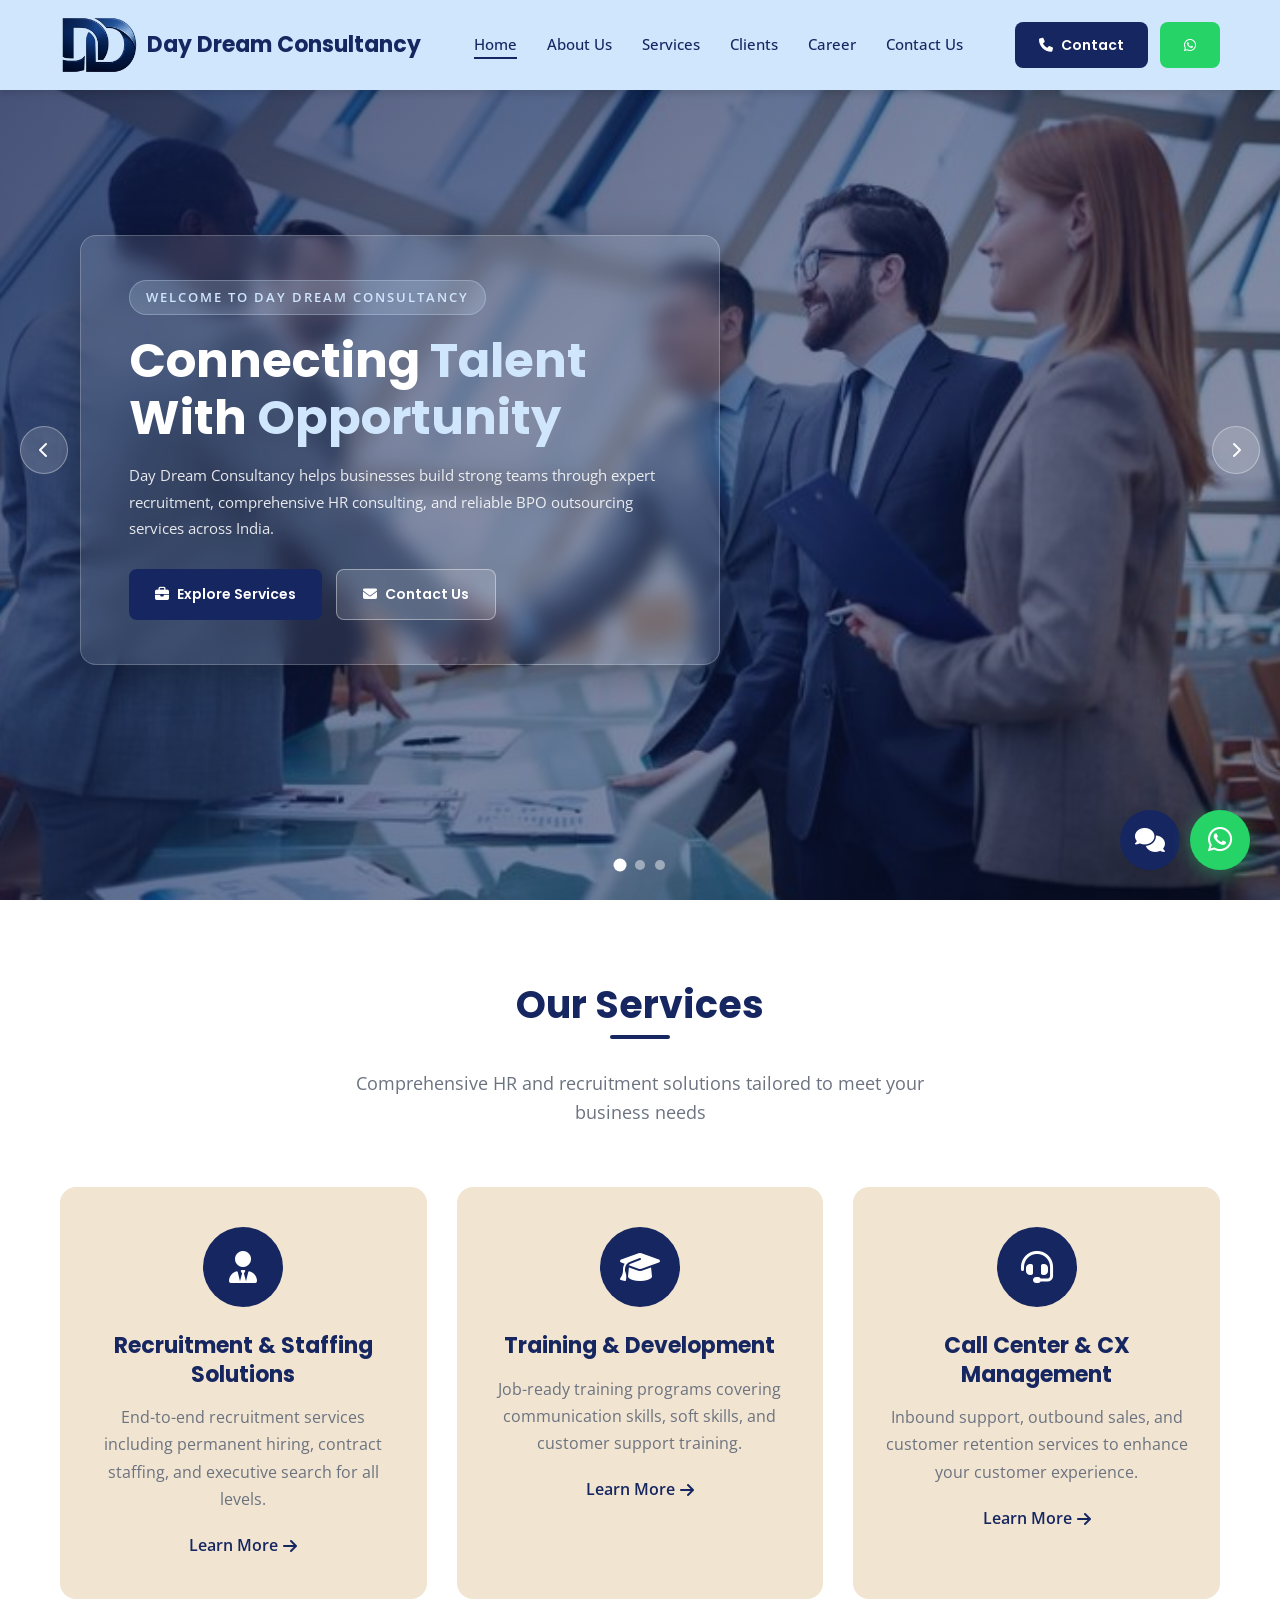
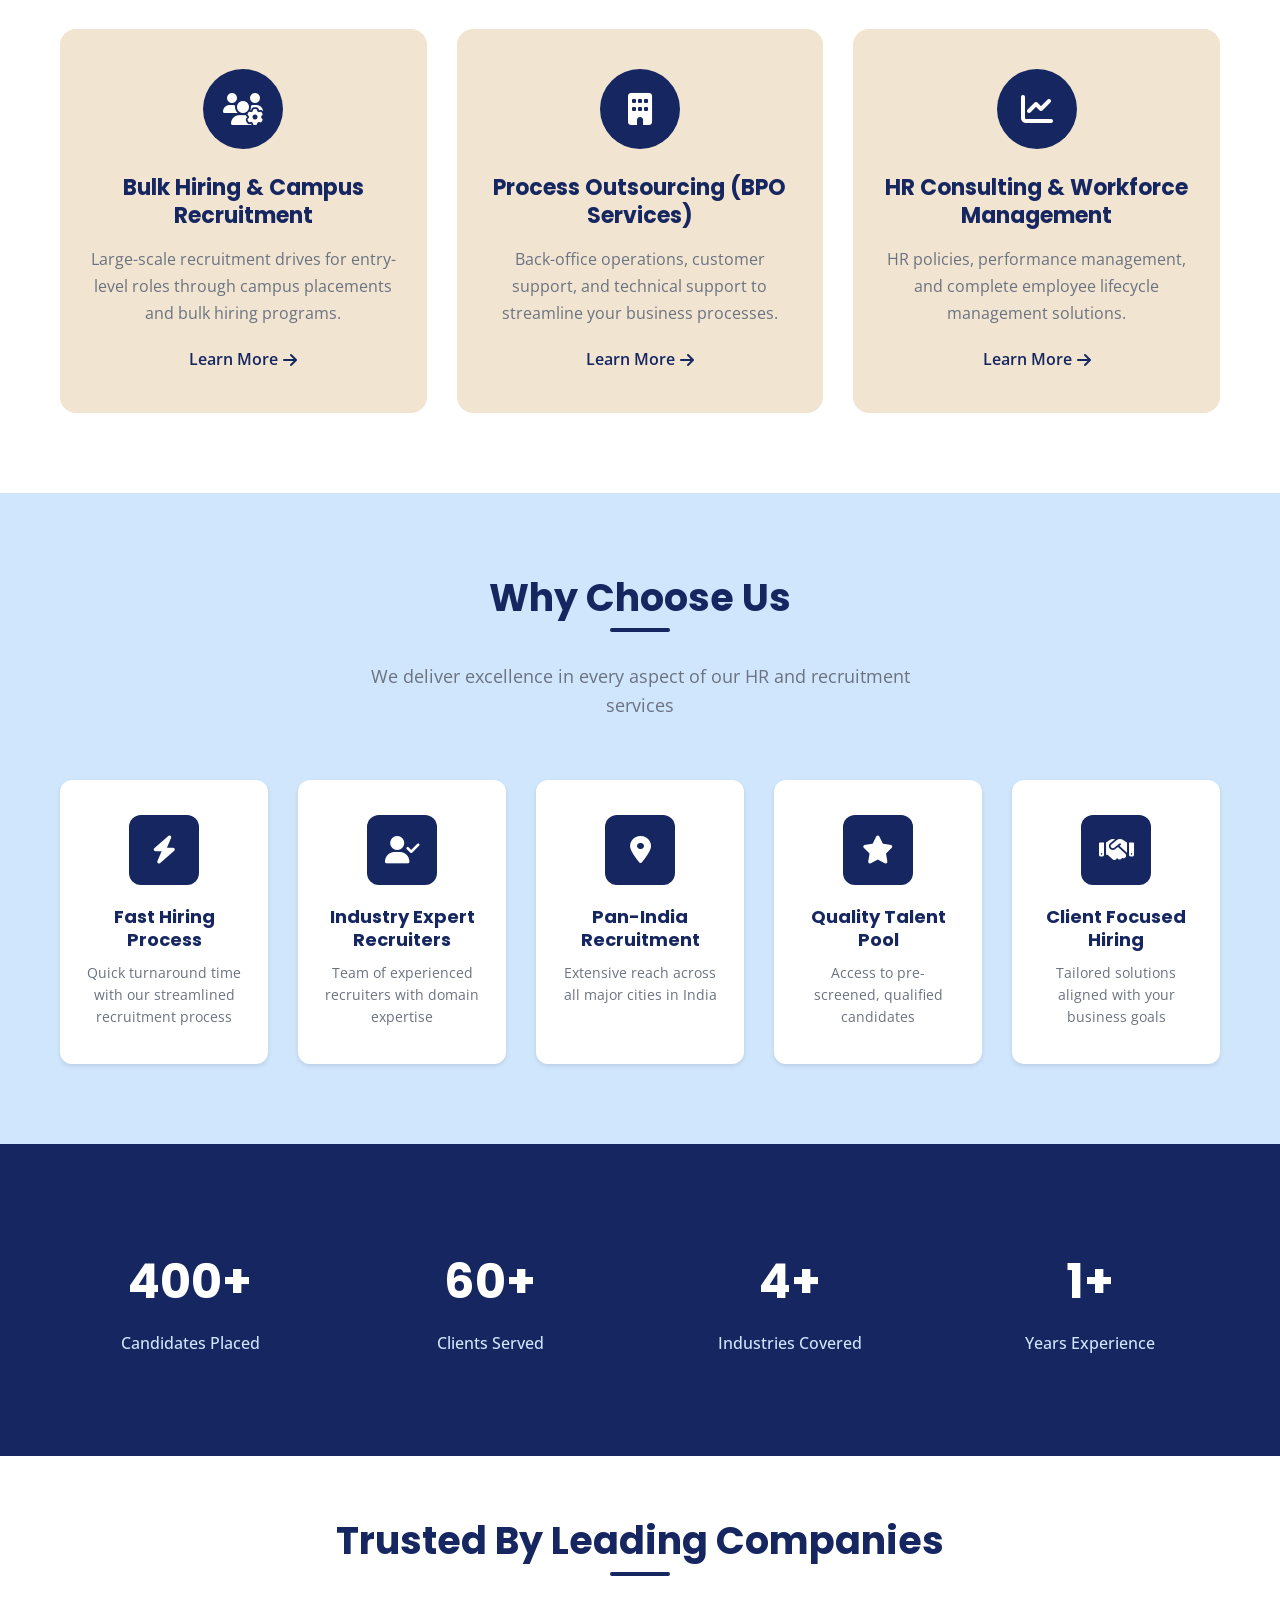
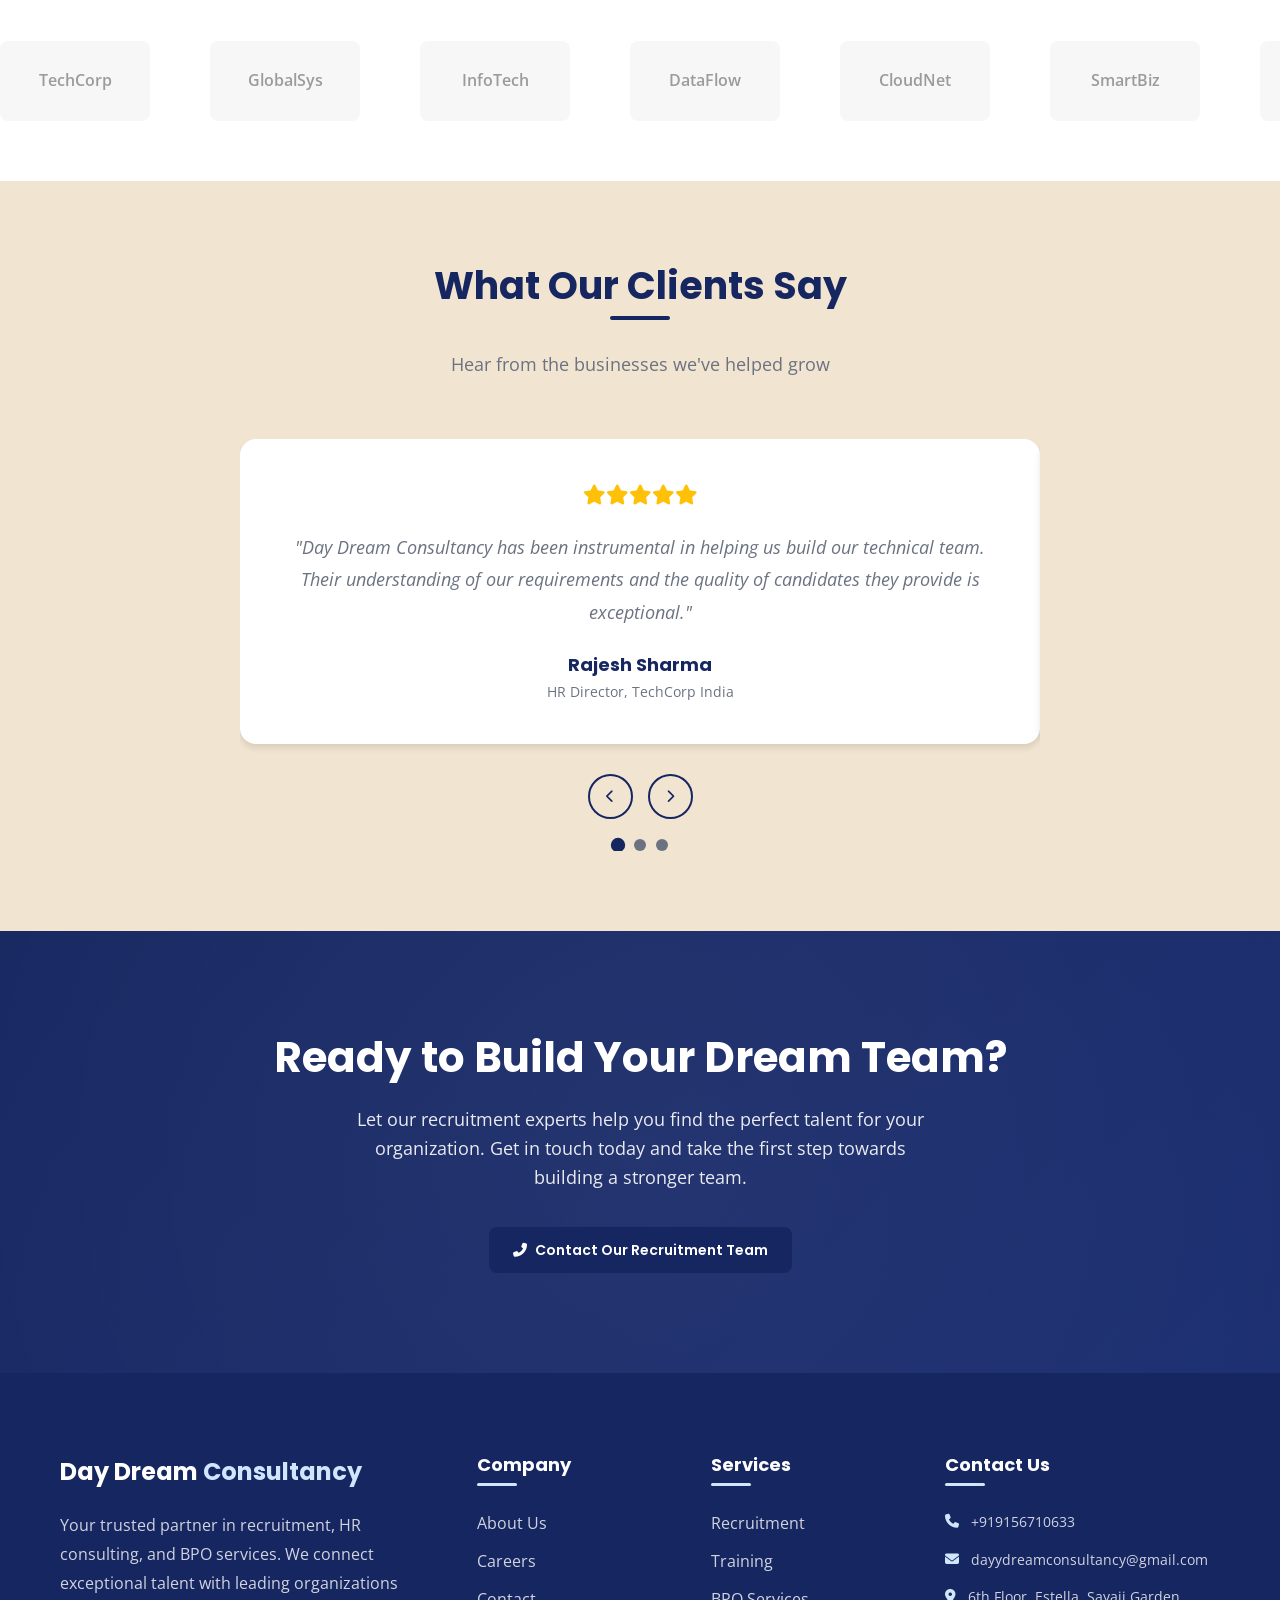
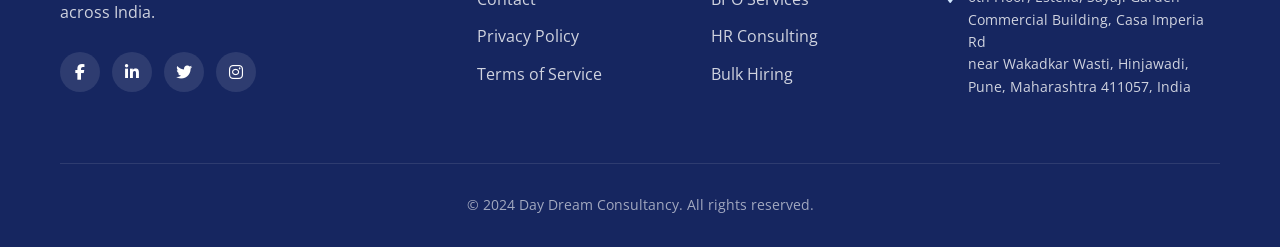
==== commit d9fce8da: "Update years of experience to 3" ====
--- a/index.html
+++ b/index.html
@@ -520,7 +520,7 @@
                     <span class="stat-label">Industries Covered</span>
                 </div>
                 <div class="stat-item fade-in-up">
-                    <span class="stat-number counter" data-target="8" data-suffix="+">0</span>
+                    <span class="stat-number counter" data-target="3" data-suffix="+">0</span>
                     <span class="stat-label">Years Experience</span>
                 </div>
             </div>
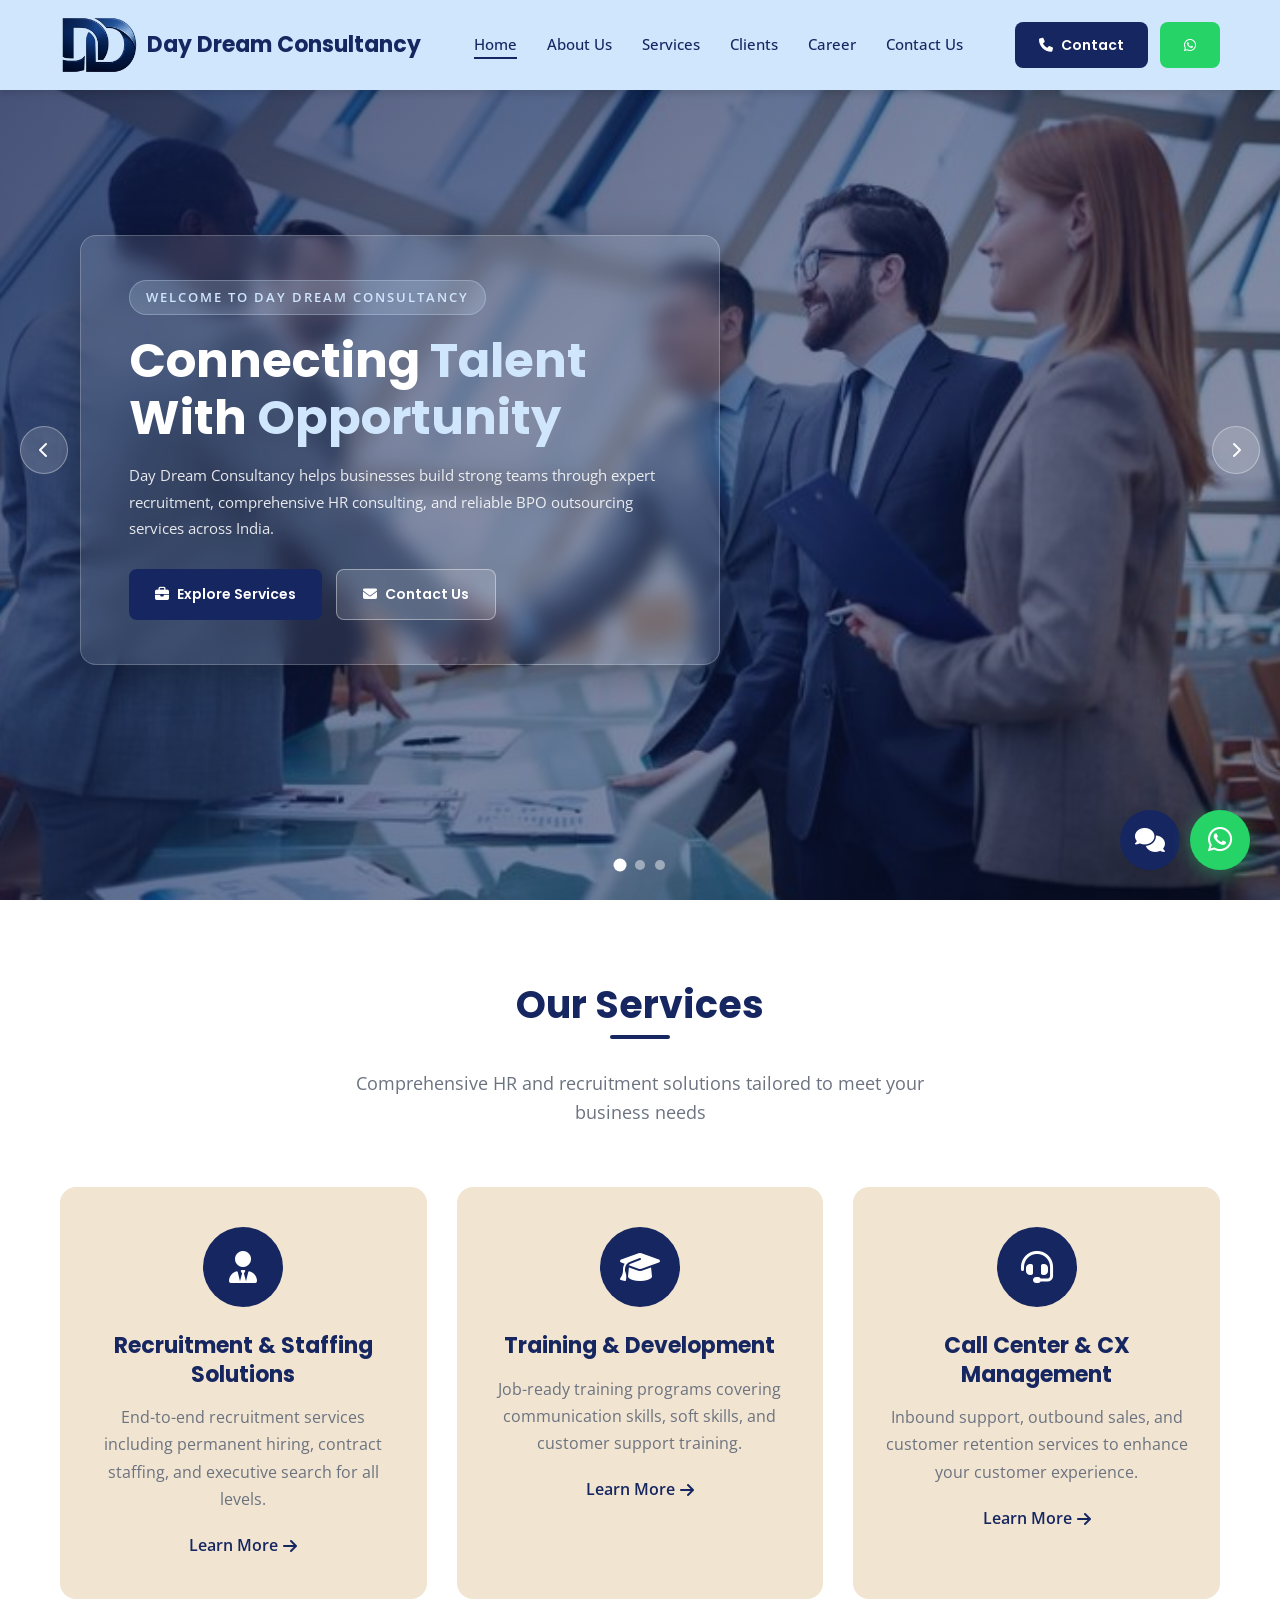
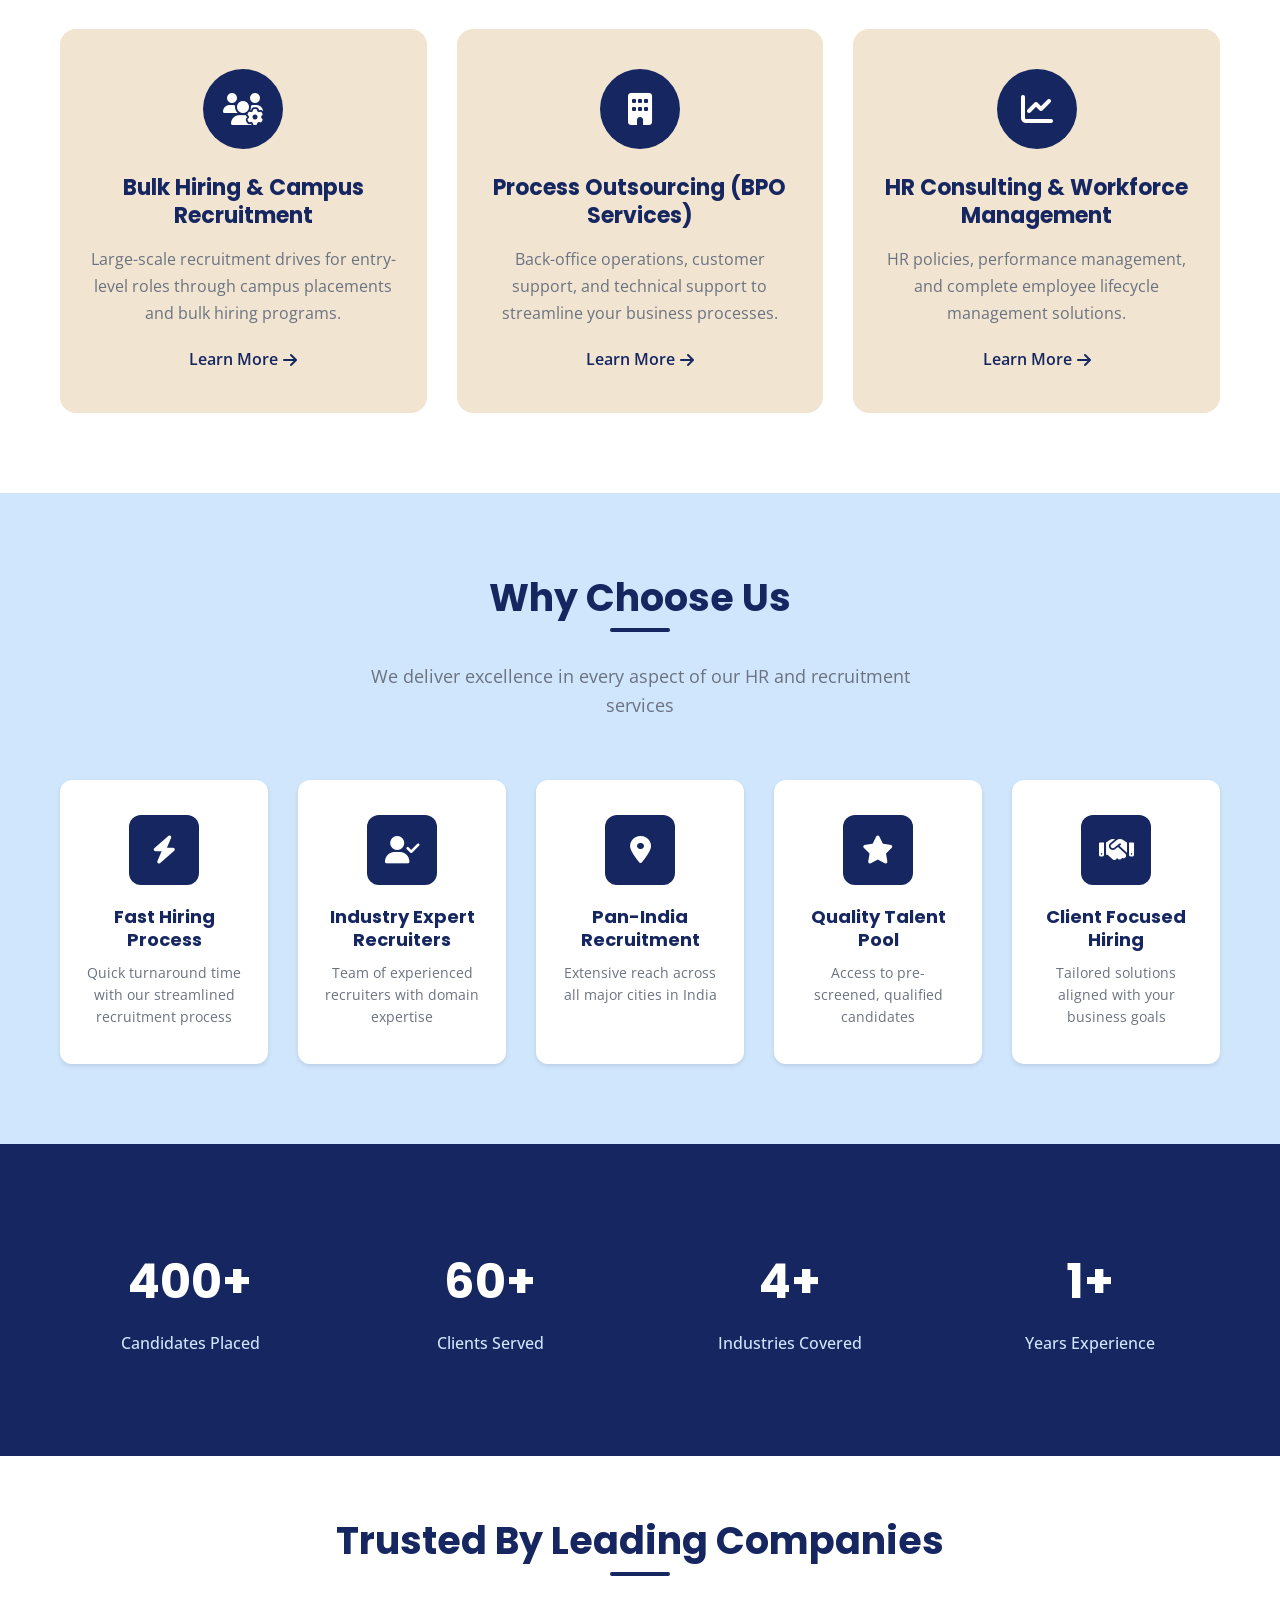
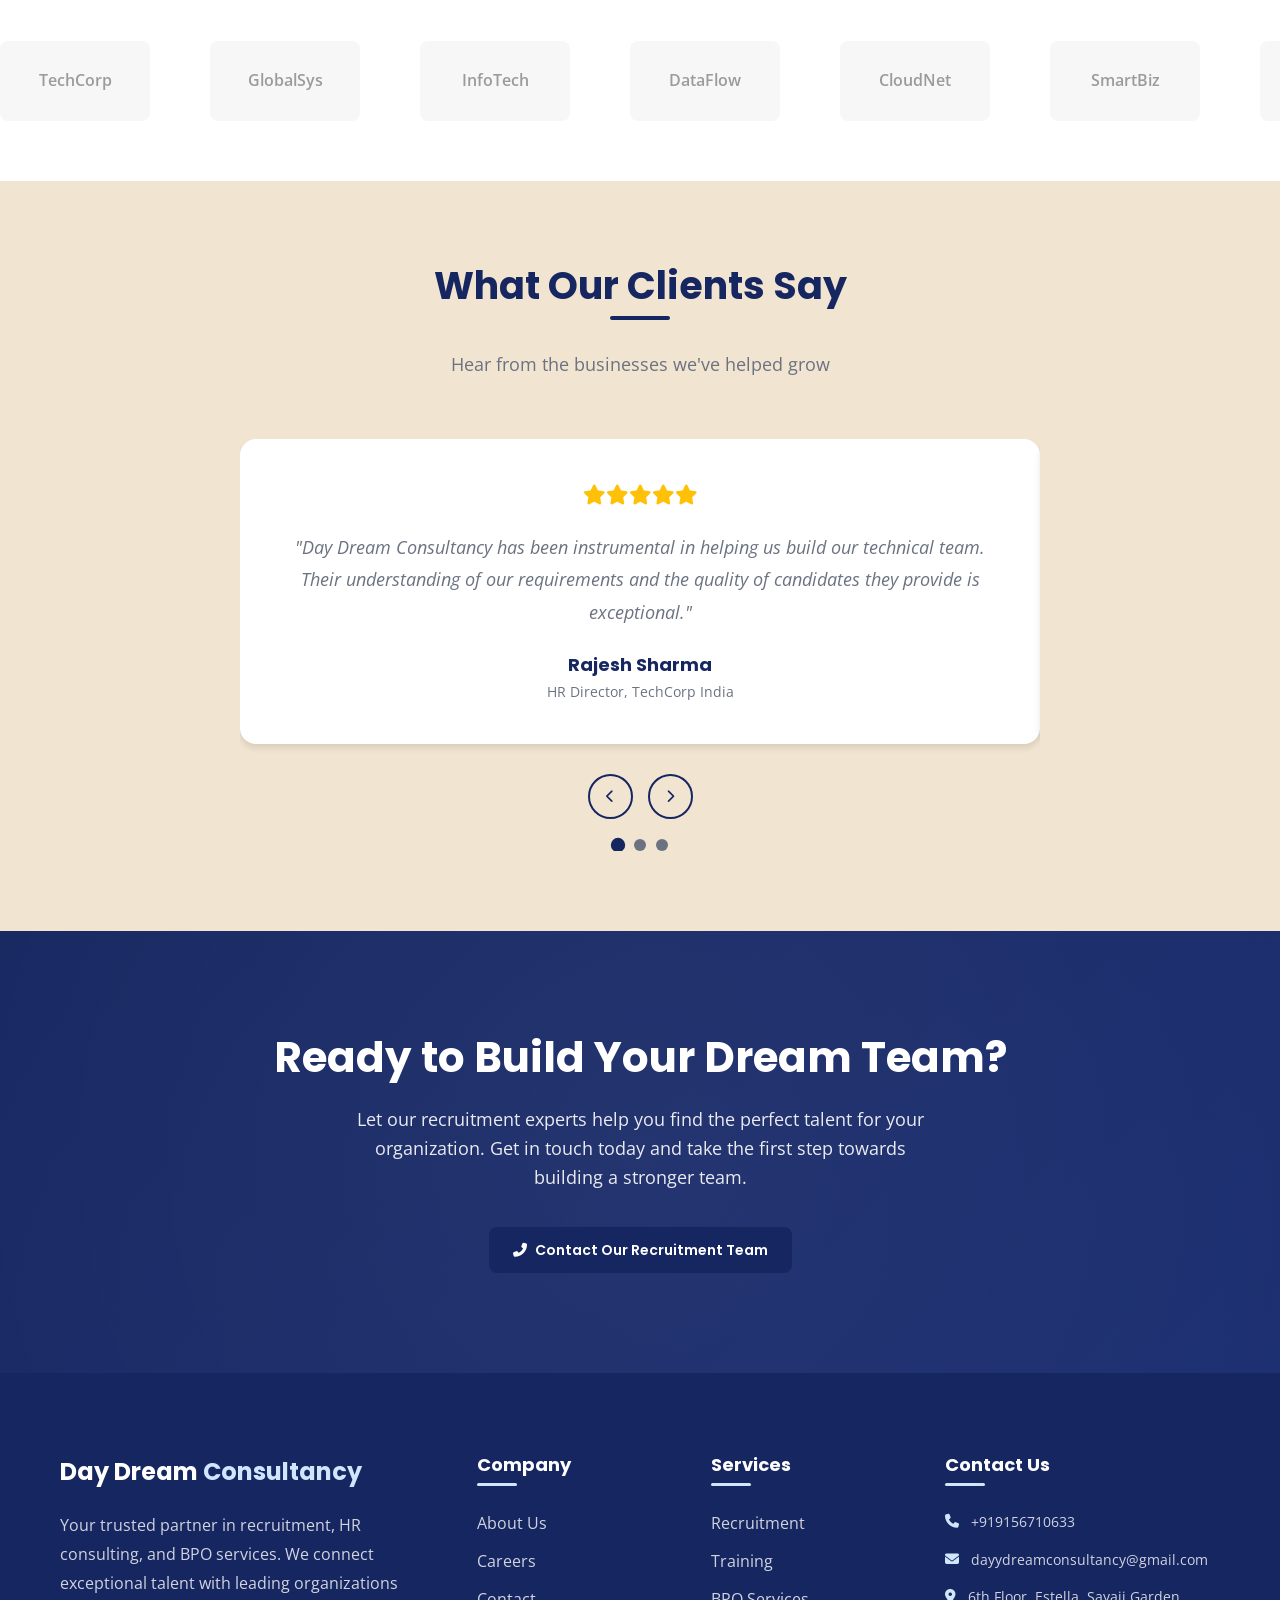
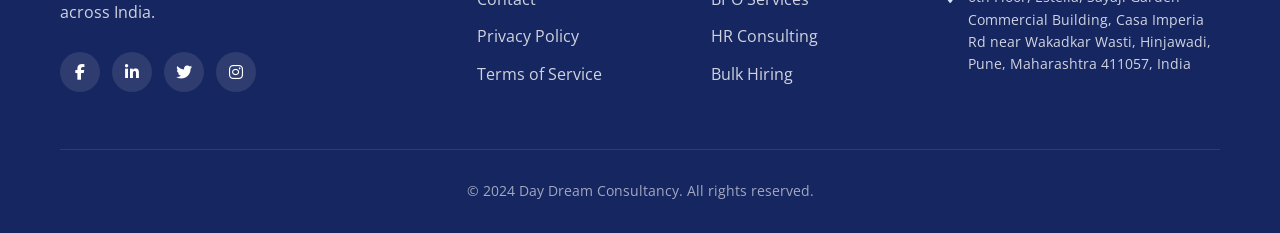
==== commit f0afb269: "Fix phone icon position in contact.html and resume upload bug in career.html" ====
--- a/index.html
+++ b/index.html
@@ -664,17 +664,16 @@
                     <ul class="footer-contact">
                         <li>
                             <i class="fas fa-phone"></i>
-                            <div><p>+919156710633</p></div>
+                            <div><p><a href="tel:+919156710633" style="color: inherit; text-decoration: none;">+919156710633</a></p></div>
                         </li>
                         <li>
                             <i class="fas fa-envelope"></i>
-                            <div><p>dayydreamconsultancy@gmail.com</p></div>
+                            <div><p><a href="mailto:dayydreamconsultancy@gmail.com" style="color: inherit; text-decoration: none;">dayydreamconsultancy@gmail.com</a></p></div>
                         </li>
                         <li>
                             <i class="fas fa-map-marker-alt"></i>
                             <div>
-                                <p>6th Floor, Estella, Sayaji Garden Commercial Building, Casa Imperia Rd</p>
-                                <p>near Wakadkar Wasti, Hinjawadi, Pune, Maharashtra 411057, India</p>
+                                <p><a href="https://maps.google.com/?q=6th+Floor,+Estella,+Sayaji+Garden+Commercial+Building,+Casa+Imperia+Rd+near+Wakadkar+Wasti,+Hinjawadi,+Pune,+Maharashtra+411057,+India" target="_blank" style="color: inherit; text-decoration: none;">6th Floor, Estella, Sayaji Garden Commercial Building, Casa Imperia Rd near Wakadkar Wasti, Hinjawadi, Pune, Maharashtra 411057, India</a></p>
                             </div>
                         </li>
                     </ul>
--- a/css/style.css
+++ b/css/style.css
@@ -499,7 +499,8 @@
     box-shadow: var(--shadow-lg);
 }
 
-.feature-icon {
+.feature-icon,
+.ci-icon {
     width: 70px;
     height: 70px;
     background: var(--royal-blue);
@@ -510,6 +511,13 @@
     margin: 0 auto 20px;
     font-size: 28px;
     color: var(--white);
+    transition: var(--transition);
+}
+
+.ci-icon i {
+    display: flex;
+    align-items: center;
+    justify-content: center;
 }
 
 .feature-box h4 {
@@ -2520,4 +2528,45 @@
     color: #2a6df4;
     text-decoration: none;
     font-weight: 600;
+}
+
+/* ============================================
+   Real-Time Validation Styles
+   ============================================ */
+.form-group input.error,
+.form-group select.error,
+.form-group textarea.error {
+    border-color: #EF4444;
+    background-color: #FEF2F2;
+    animation: shake 0.4s 1;
+}
+
+.form-group input.success,
+.form-group select.success,
+.form-group textarea.success {
+    border-color: #10B981;
+    background-color: #F0FDF4;
+}
+
+@keyframes shake {
+    0%, 100% { transform: translateX(0); }
+    25% { transform: translateX(-5px); }
+    50% { transform: translateX(5px); }
+    75% { transform: translateX(-5px); }
+}
+
+.error-message {
+    font-size: 13px;
+    color: #EF4444;
+    margin-top: 6px;
+    display: flex;
+    align-items: center;
+    gap: 4px;
+    animation: fadeIn 0.3s ease;
+}
+
+.error-message::before {
+    content: '\f071';
+    font-family: 'Font Awesome 6 Free', 'Arial', sans-serif;
+    font-weight: 900;
 }
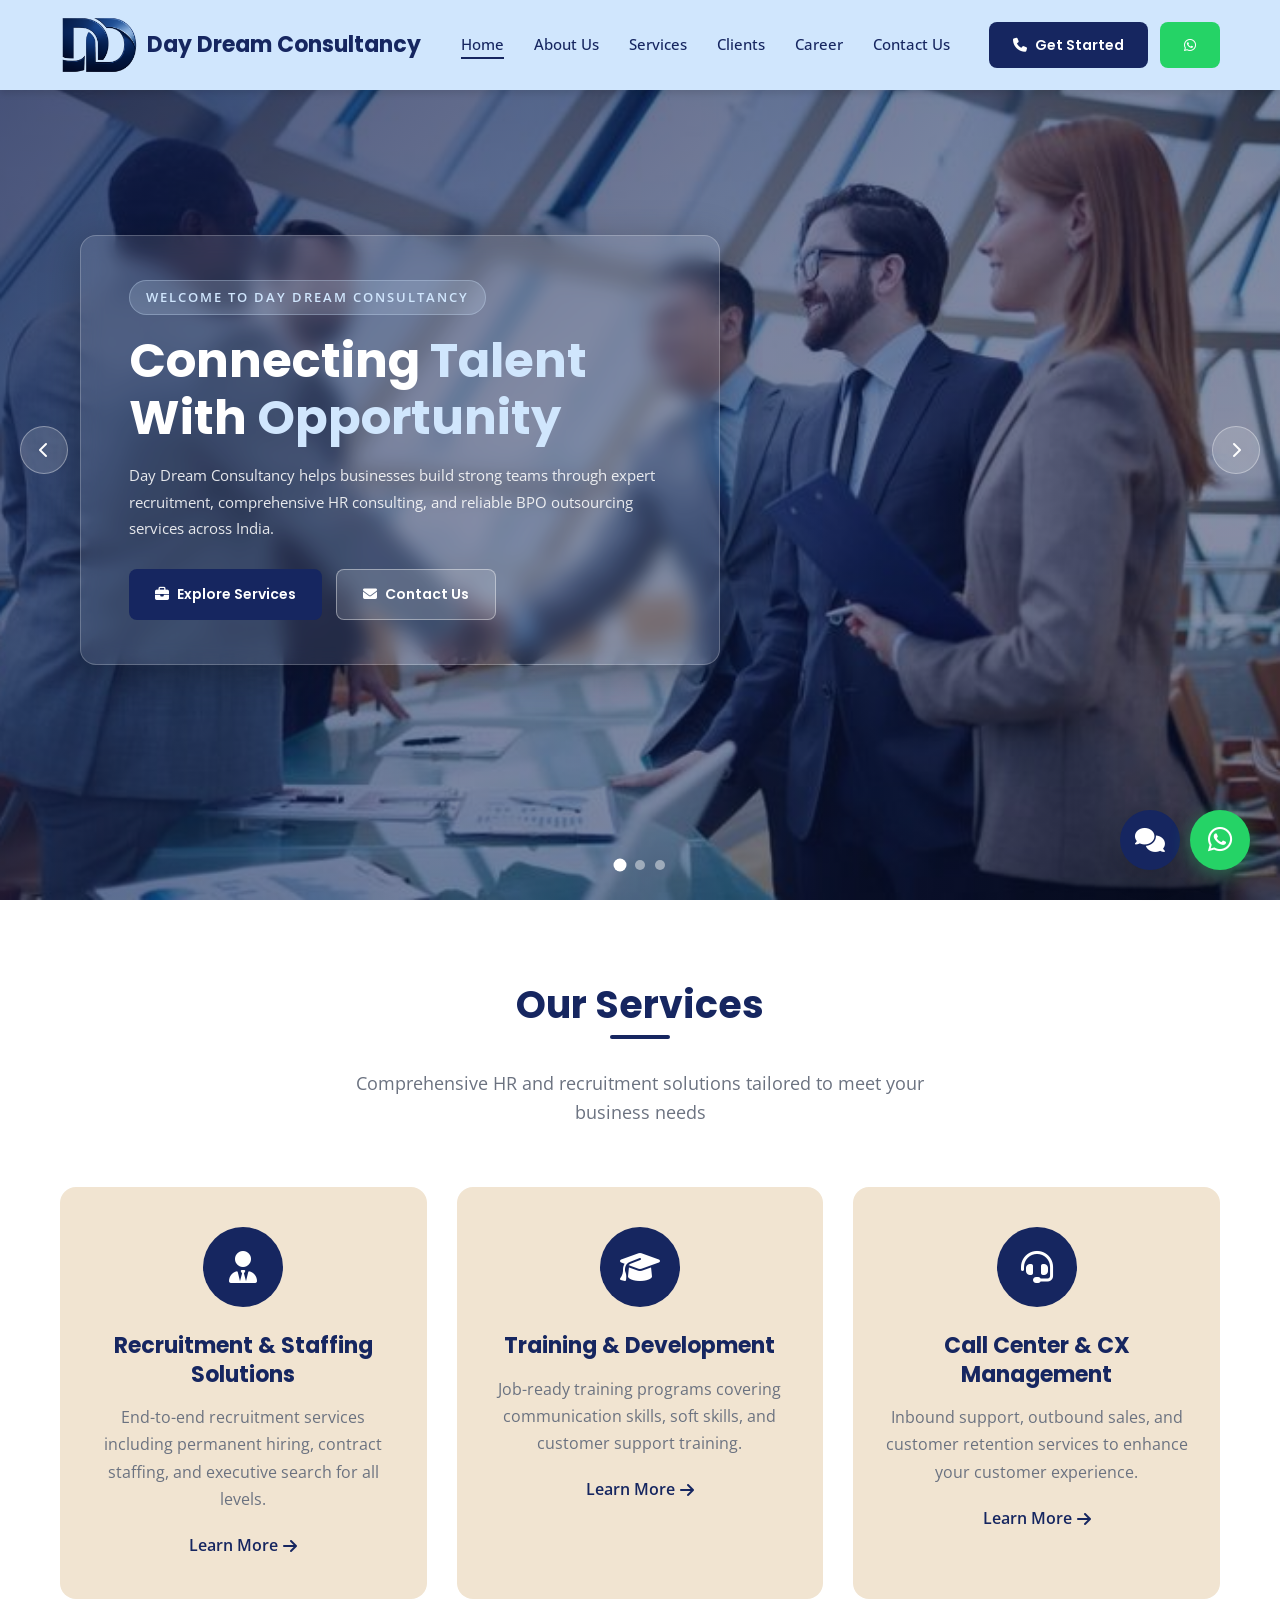
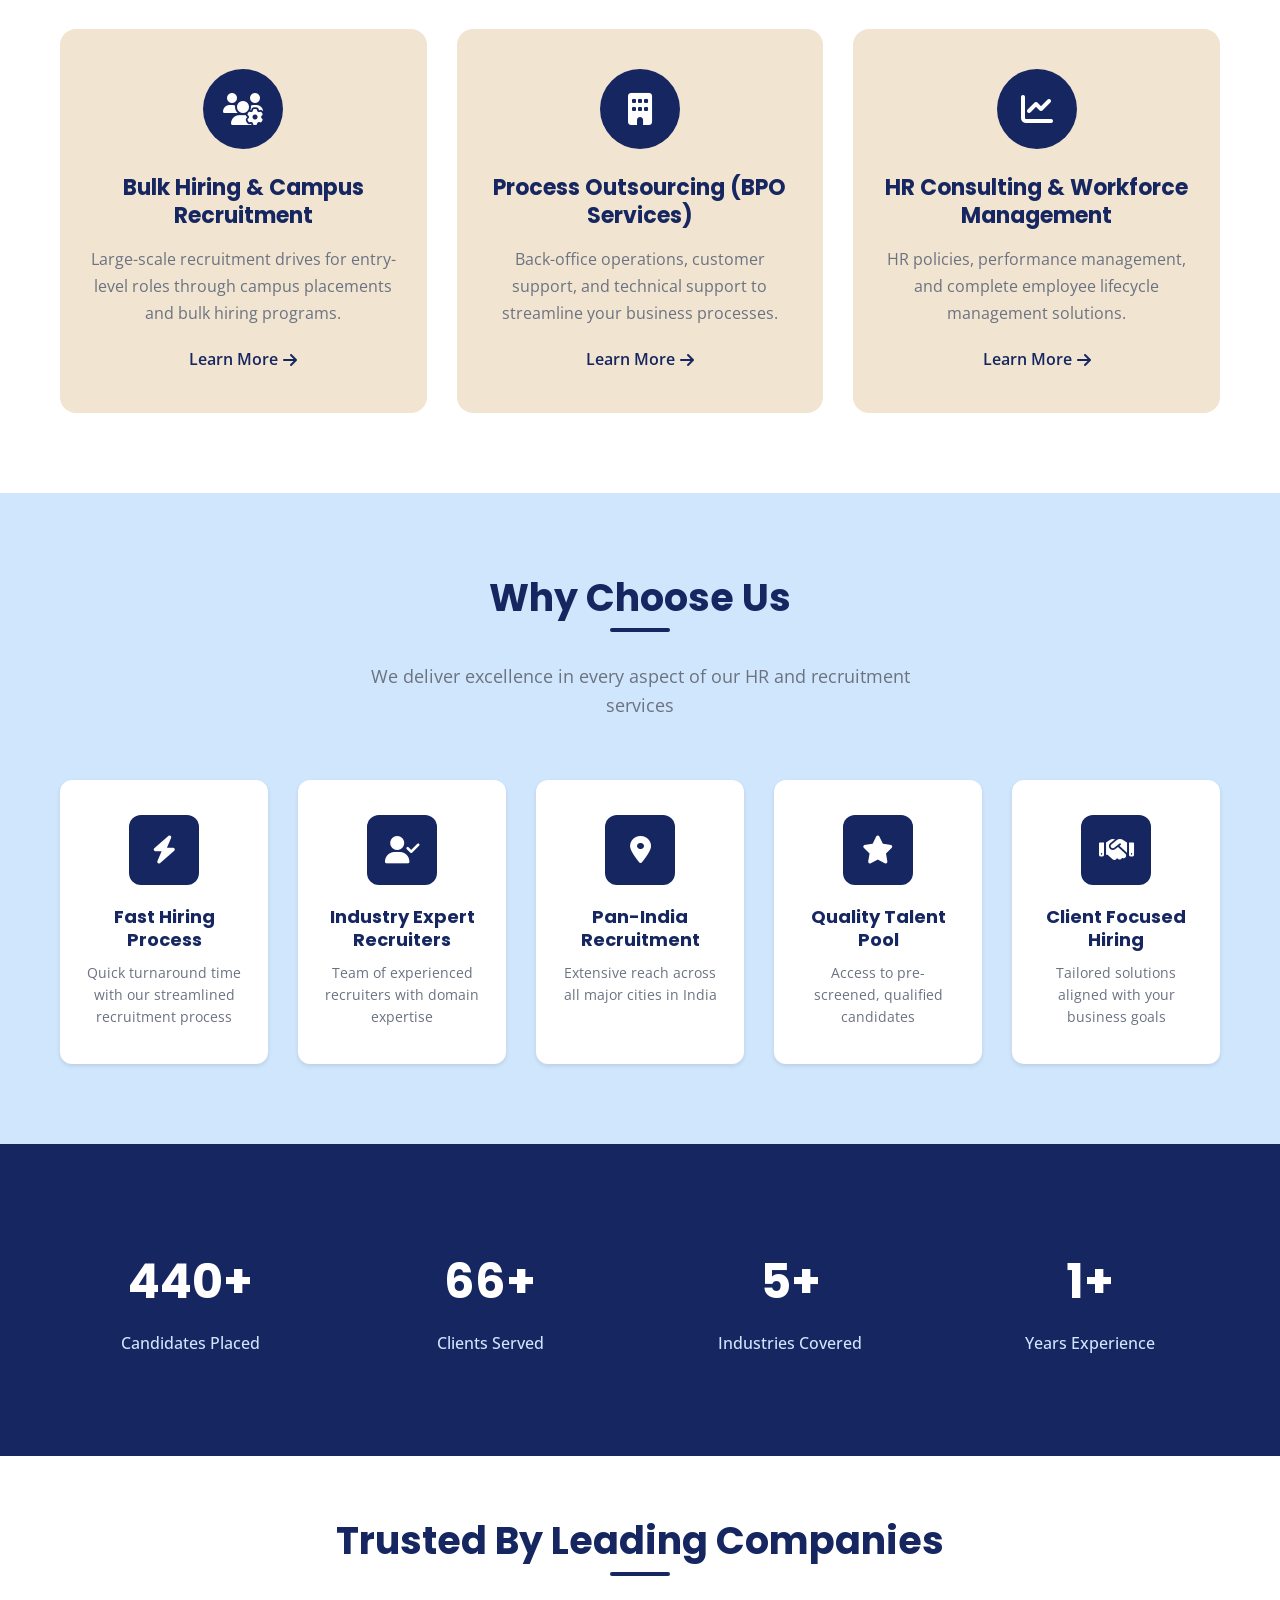
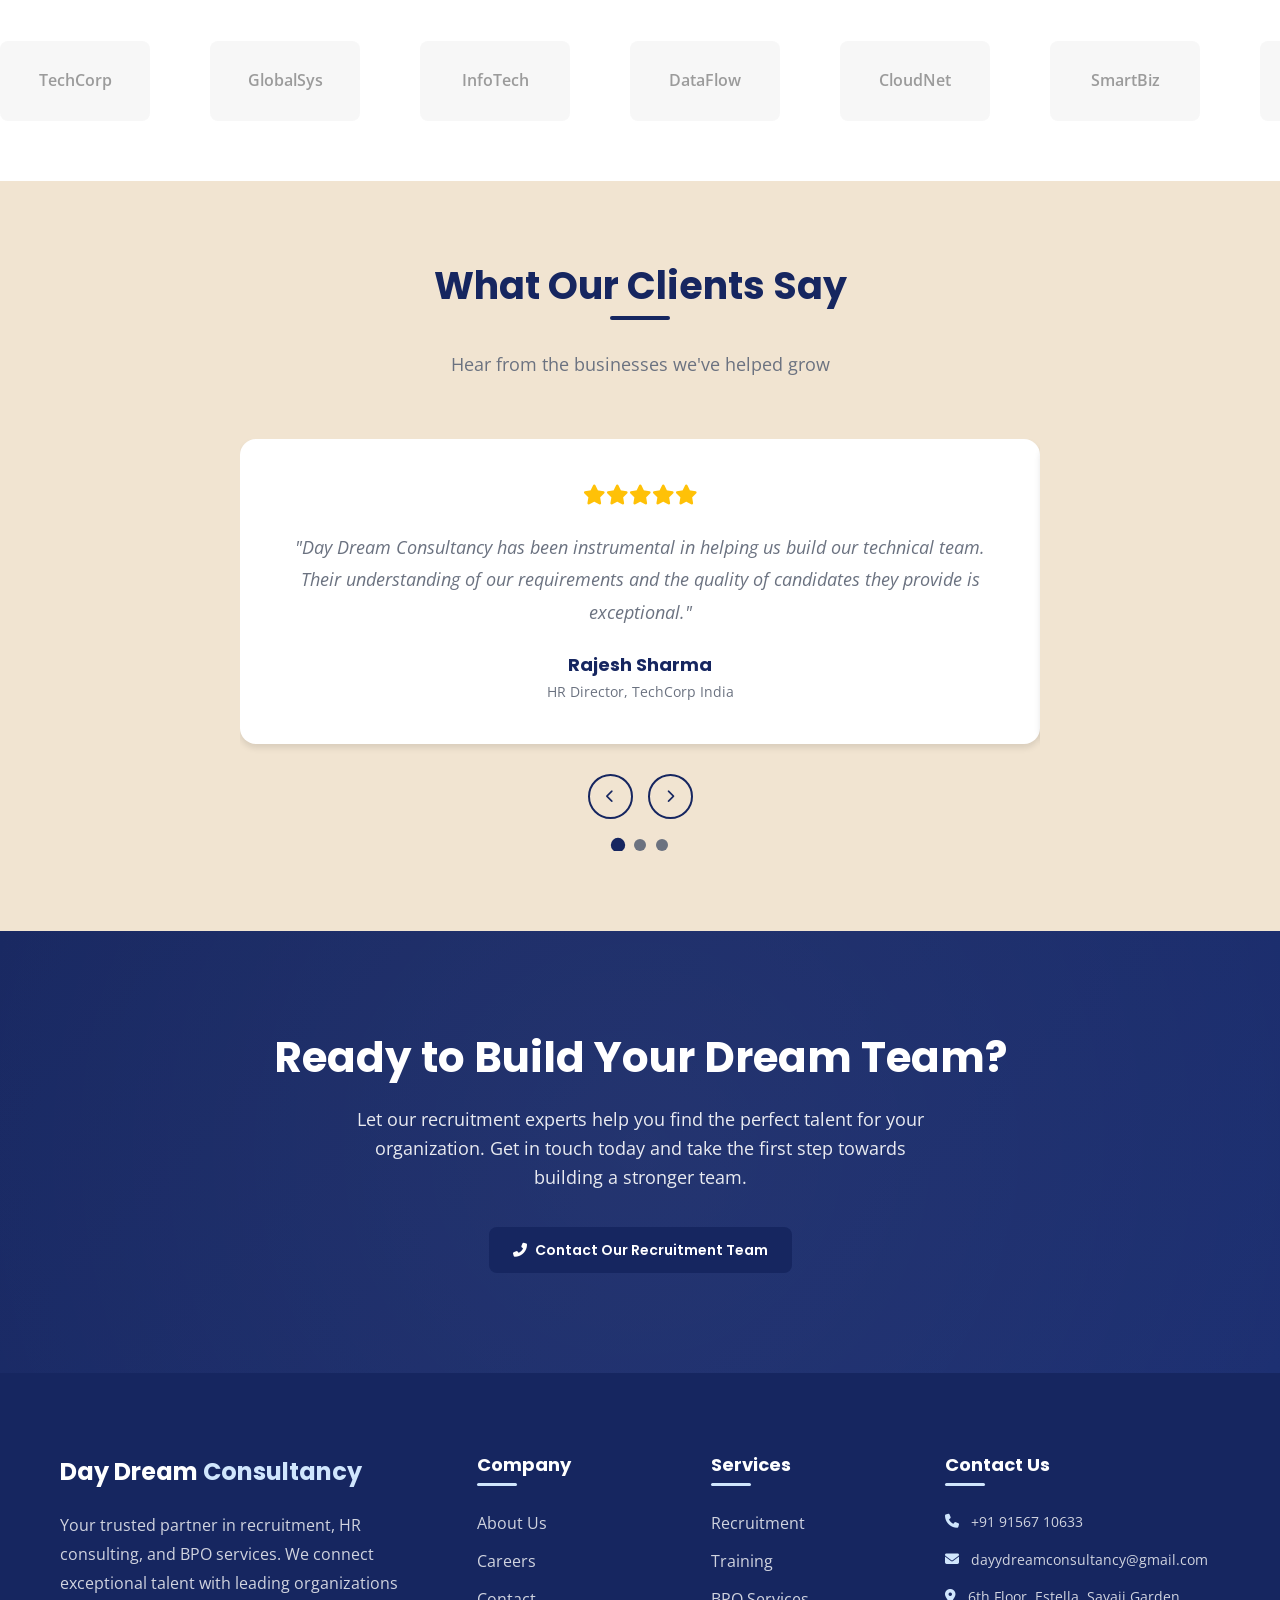
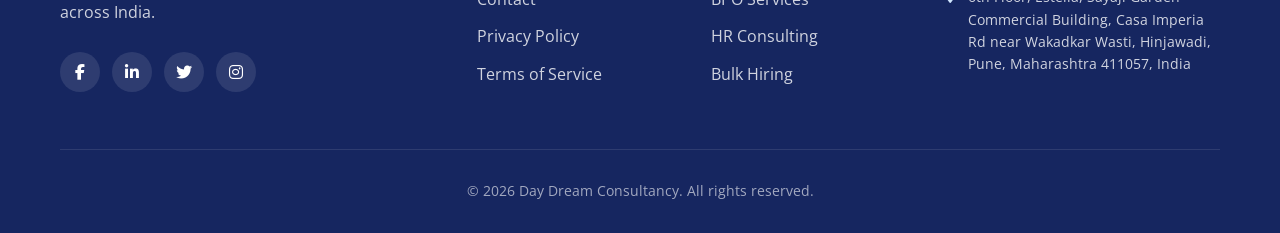
==== commit 8abb25bd: "Update year to 2026, add Get Started button, fix footer Google Maps link, and remove duplicate Clien" ====
--- a/index.html
+++ b/index.html
@@ -291,7 +291,7 @@
               
                 <div class="nav-buttons mobile-only">
                     <a href="contact.html" class="btn btn-primary">
-                        <i class="fas fa-phone"></i> Contact
+                        <i class="fas fa-phone"></i> Get Started
                     </a>
                     <a href="https://wa.me/919156710633?text=Hello%20Day%20Dream%20Consultancy%20I%20am%20interested%20in%20your%20services" target="_blank" class="btn btn-whatsapp">
                         <i class="fab fa-whatsapp"></i> WhatsApp
@@ -301,7 +301,7 @@
             
             <div class="nav-buttons desktop-only">
                 <a href="contact.html" class="btn btn-primary">
-                    <i class="fas fa-phone"></i> Contact
+                    <i class="fas fa-phone"></i> Get Started
                 </a>
                 <a href="https://wa.me/919156710633?text=Hello%20Day%20Dream%20Consultancy%20I%20am%20interested%20in%20your%20services" target="_blank" class="btn btn-whatsapp">
                     <i class="fab fa-whatsapp"></i>
@@ -663,24 +663,28 @@
                     <h4 class="footer-title">Contact Us</h4>
                     <ul class="footer-contact">
                         <li>
-                            <i class="fas fa-phone"></i>
-                            <div><p><a href="tel:+919156710633" style="color: inherit; text-decoration: none;">+919156710633</a></p></div>
+                            <a href="tel:+919156710633">
+                                <i class="fas fa-phone"></i>
+                                <span>+91 91567 10633</span>
+                            </a>
                         </li>
                         <li>
-                            <i class="fas fa-envelope"></i>
-                            <div><p><a href="mailto:dayydreamconsultancy@gmail.com" style="color: inherit; text-decoration: none;">dayydreamconsultancy@gmail.com</a></p></div>
+                            <a href="mailto:dayydreamconsultancy@gmail.com">
+                                <i class="fas fa-envelope"></i>
+                                <span>dayydreamconsultancy@gmail.com</span>
+                            </a>
                         </li>
                         <li>
-                            <i class="fas fa-map-marker-alt"></i>
-                            <div>
-                                <p><a href="https://maps.google.com/?q=6th+Floor,+Estella,+Sayaji+Garden+Commercial+Building,+Casa+Imperia+Rd+near+Wakadkar+Wasti,+Hinjawadi,+Pune,+Maharashtra+411057,+India" target="_blank" style="color: inherit; text-decoration: none;">6th Floor, Estella, Sayaji Garden Commercial Building, Casa Imperia Rd near Wakadkar Wasti, Hinjawadi, Pune, Maharashtra 411057, India</a></p>
-                            </div>
+                            <a href="https://www.google.com/maps/place/11COWORK+Hinjewadi/@18.5939895,73.7477872,839m/data=!3m2!1e3!4b1!4m6!3m5!1s0x3bc2b9349d53f7e3:0xcad4aa7a292416b!8m2!3d18.5939895!4d73.7503621!16s%2Fg%2F11lcqv0k4y?entry=ttu&g_ep=EgoyMDI2MDMxOC4xIKXMDSoASAFQAw%3D%3D" target="_blank">
+                                <i class="fas fa-map-marker-alt"></i>
+                                <span>6th Floor, Estella, Sayaji Garden Commercial Building, Casa Imperia Rd near Wakadkar Wasti, Hinjawadi, Pune, Maharashtra 411057, India</span>
+                            </a>
                         </li>
                     </ul>
                 </div>
             </div>
             <div class="footer-bottom">
-                <p>&copy; 2024 Day Dream Consultancy. All rights reserved.</p>
+                <p>&copy; 2026 Day Dream Consultancy. All rights reserved.</p>
             </div>
         </div>
     </footer>
--- a/css/style.css
+++ b/css/style.css
@@ -1494,9 +1494,28 @@
     font-size: 14px;
 }
 
+.footer-contact a {
+    color: inherit;
+    text-decoration: none;
+    transition: var(--transition);
+    display: flex;
+    align-items: flex-start;
+    gap: 12px;
+}
+
+.footer-contact a:hover {
+    color: var(--powder-blue);
+    cursor: pointer;
+}
+
 .footer-contact i {
     color: var(--powder-blue);
     margin-top: 3px;
+    transition: var(--transition);
+}
+
+.footer-contact a:hover i {
+    transform: scale(1.1);
 }
 
 .footer-social {
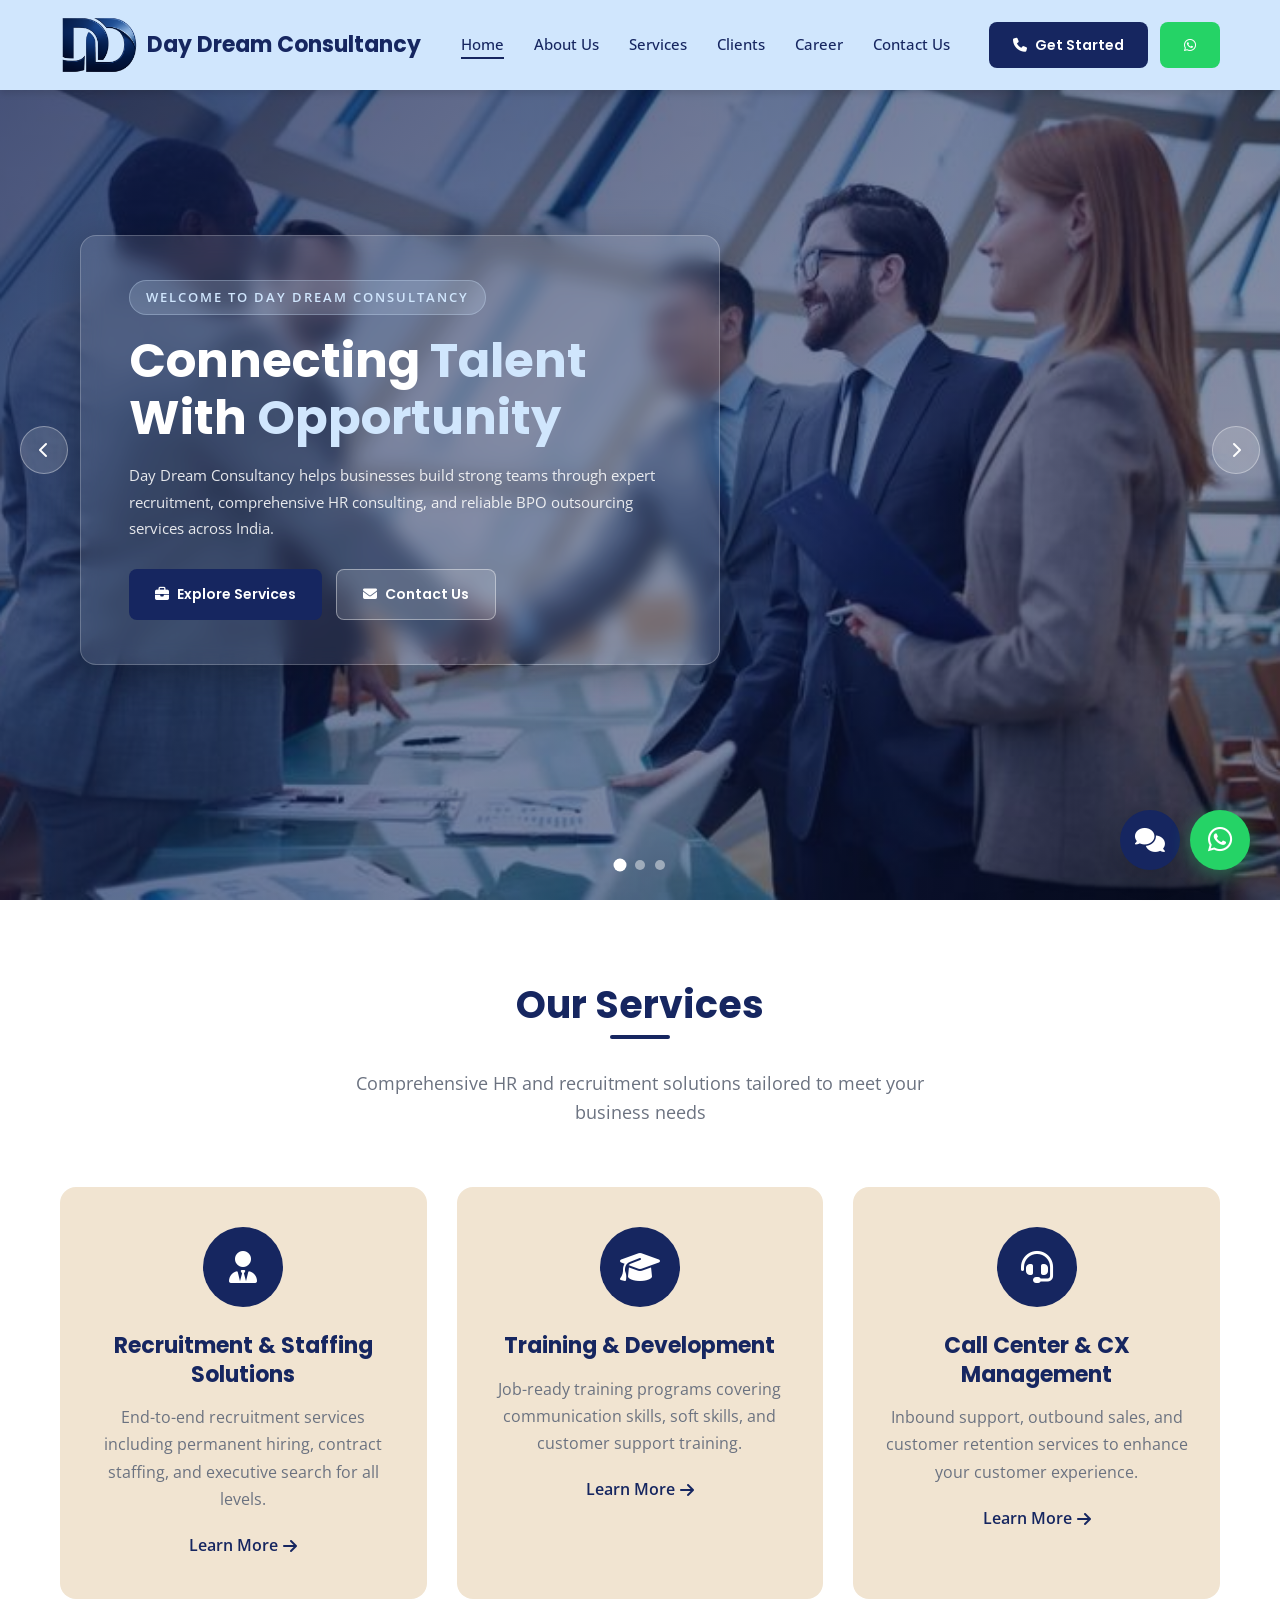
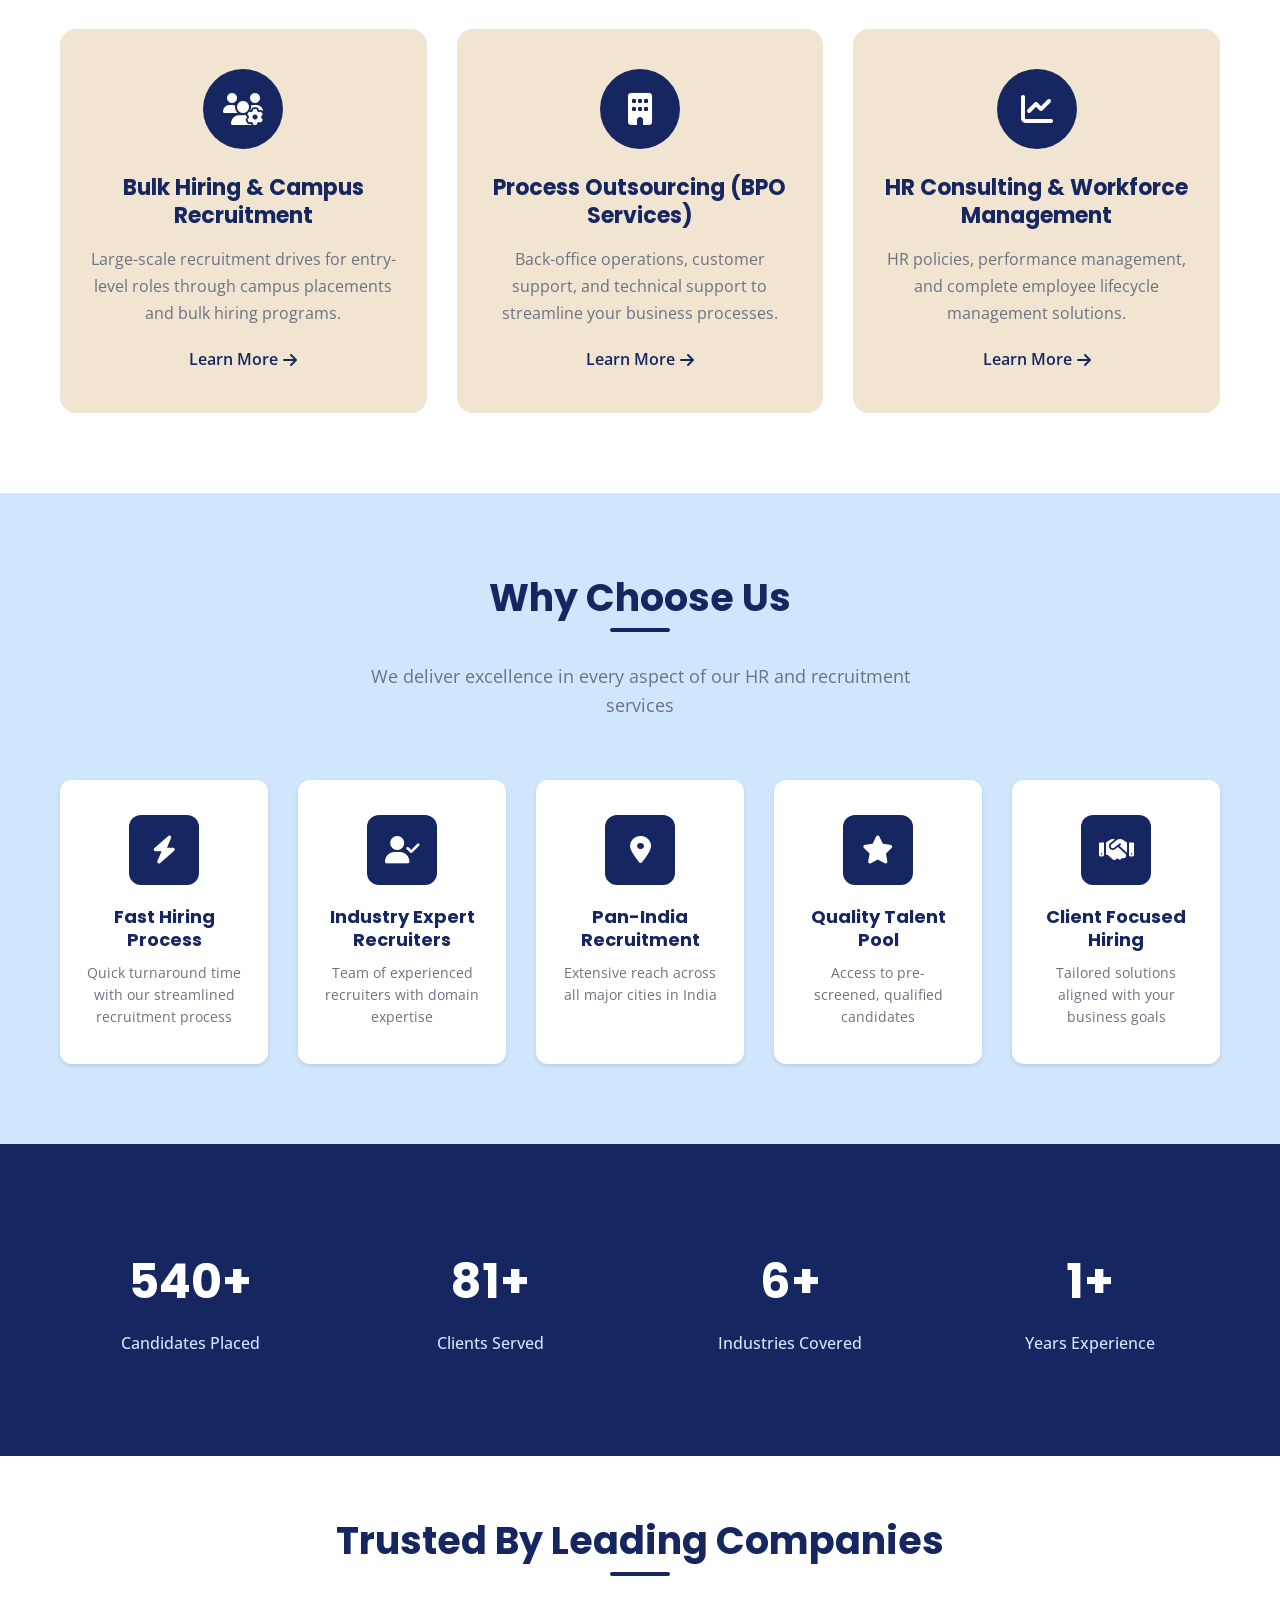
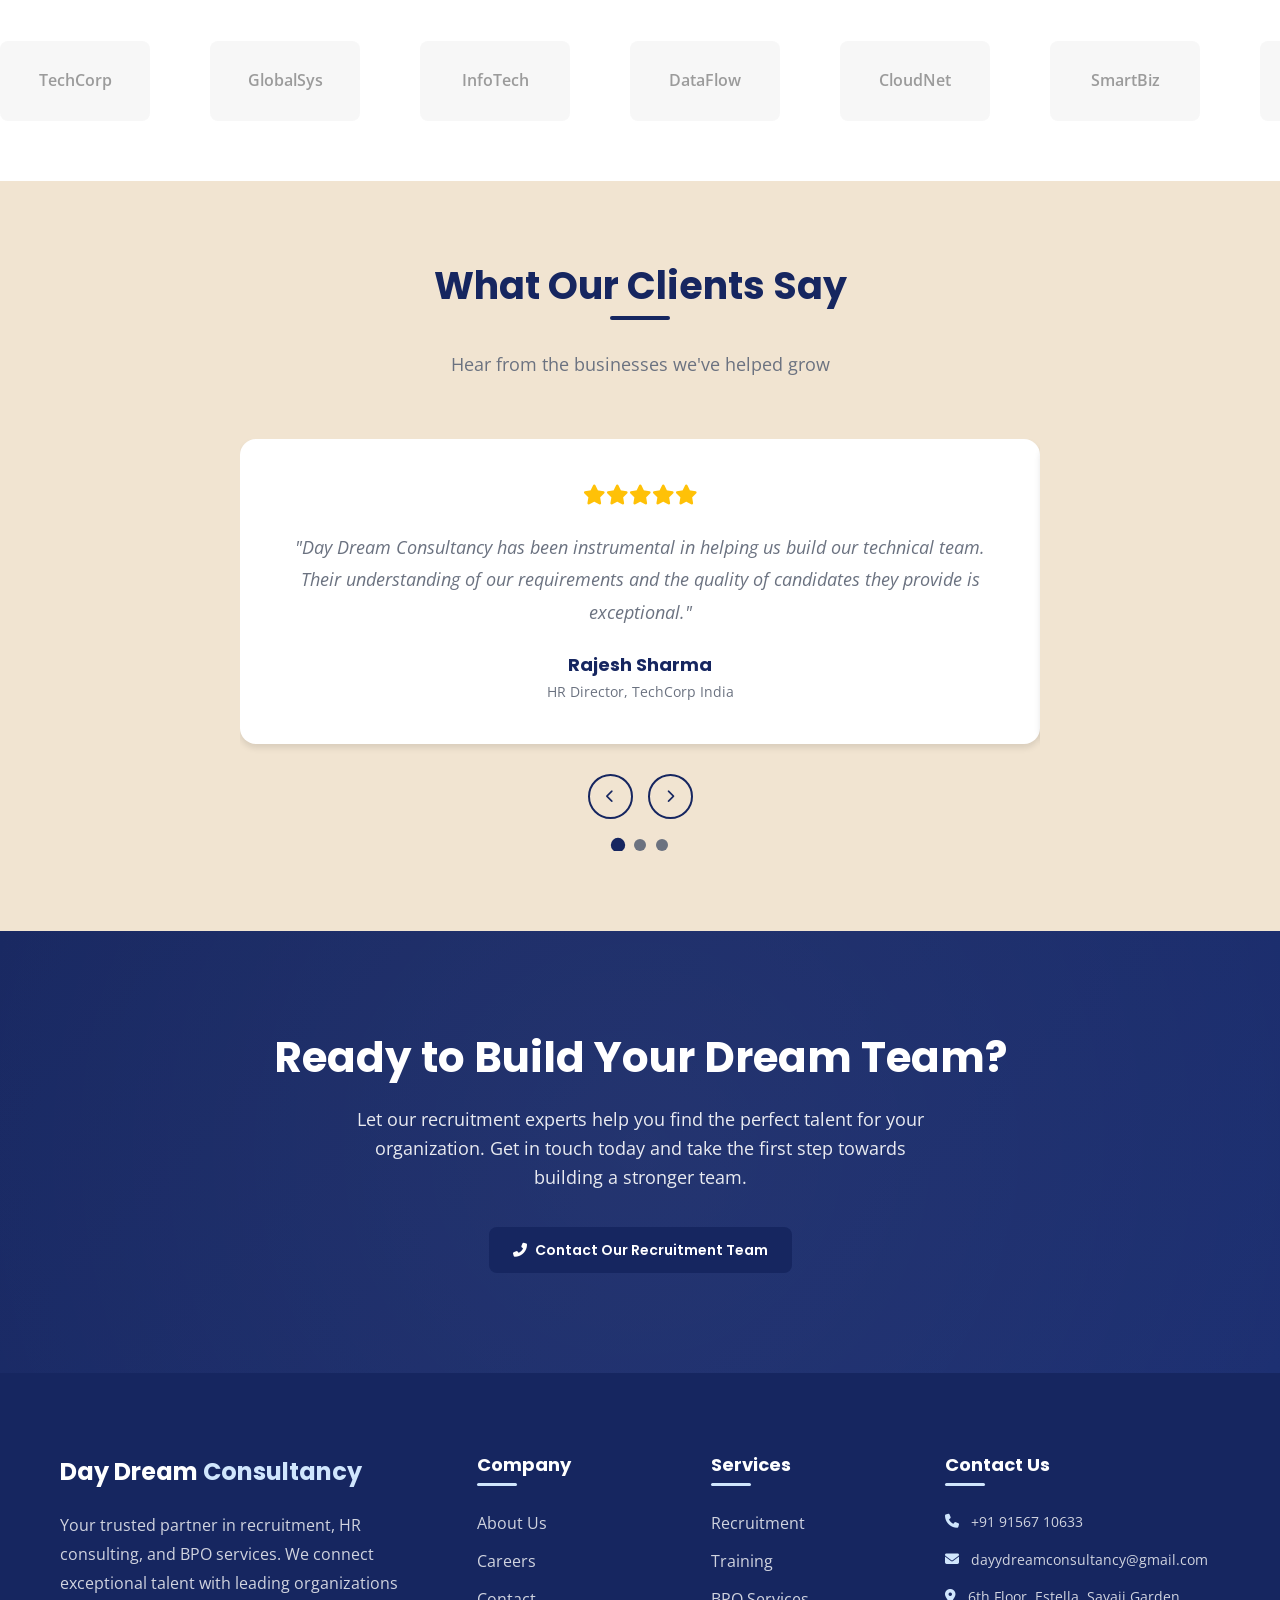
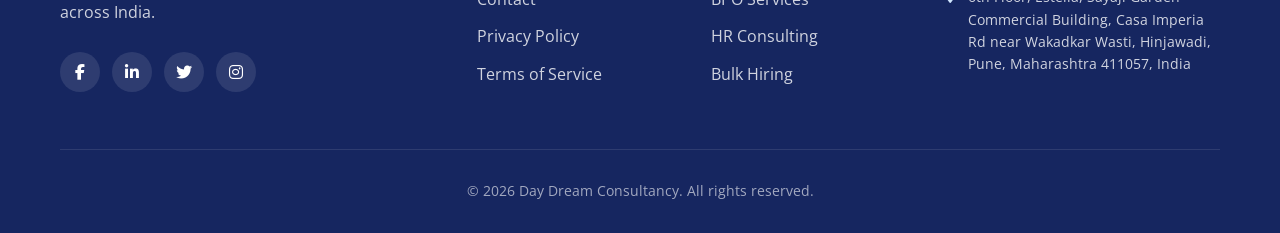
==== commit 5a247f82: "Update footer Services links to use section anchors" ====
--- a/index.html
+++ b/index.html
@@ -652,11 +652,11 @@
                 <div>
                     <h4 class="footer-title">Services</h4>
                     <ul class="footer-links">
-                        <li><a href="services.html">Recruitment</a></li>
-                        <li><a href="services.html">Training</a></li>
-                        <li><a href="services.html">BPO Services</a></li>
-                        <li><a href="services.html">HR Consulting</a></li>
-                        <li><a href="services.html">Bulk Hiring</a></li>
+                        <li><a href="services.html#recruitment">Recruitment</a></li>
+                        <li><a href="services.html#training">Training</a></li>
+                        <li><a href="services.html#bpo">BPO Services</a></li>
+                        <li><a href="services.html#hr">HR Consulting</a></li>
+                        <li><a href="services.html#bulk">Bulk Hiring</a></li>
                     </ul>
                 </div>
                 <div>
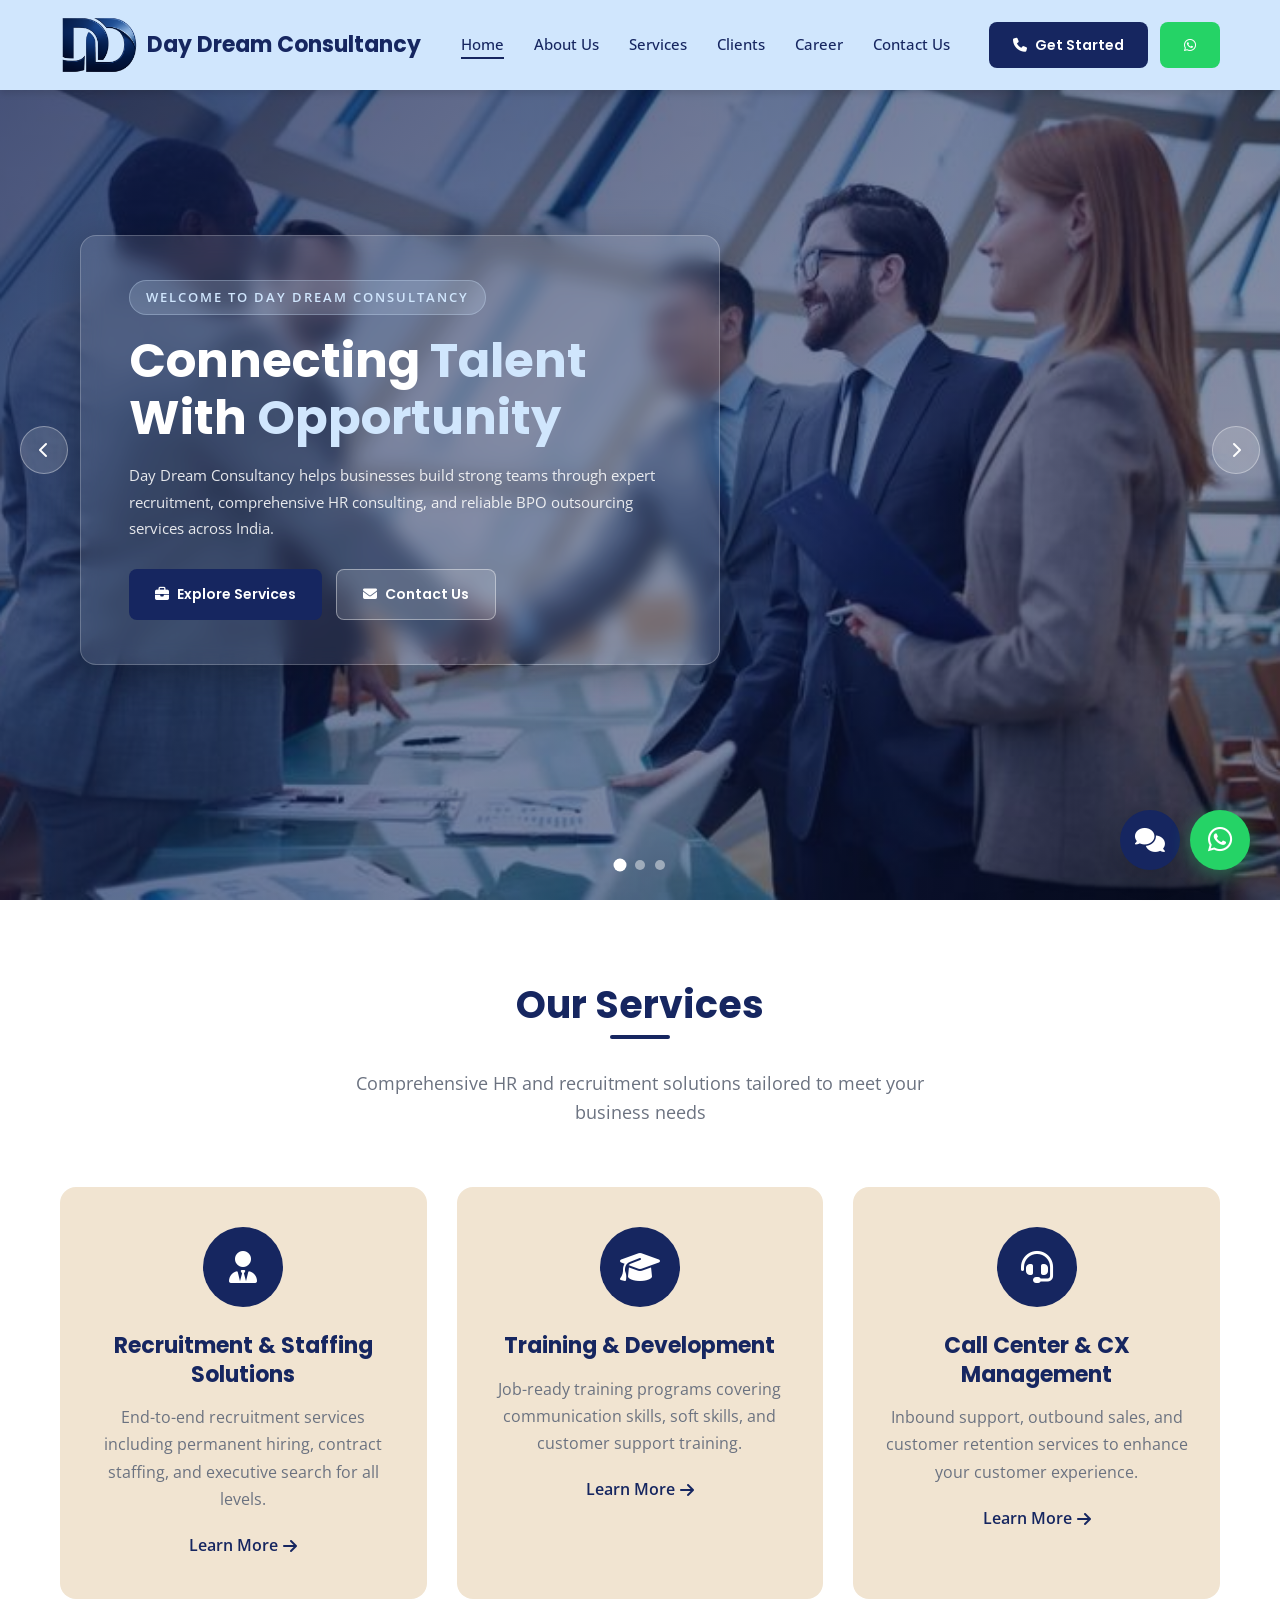
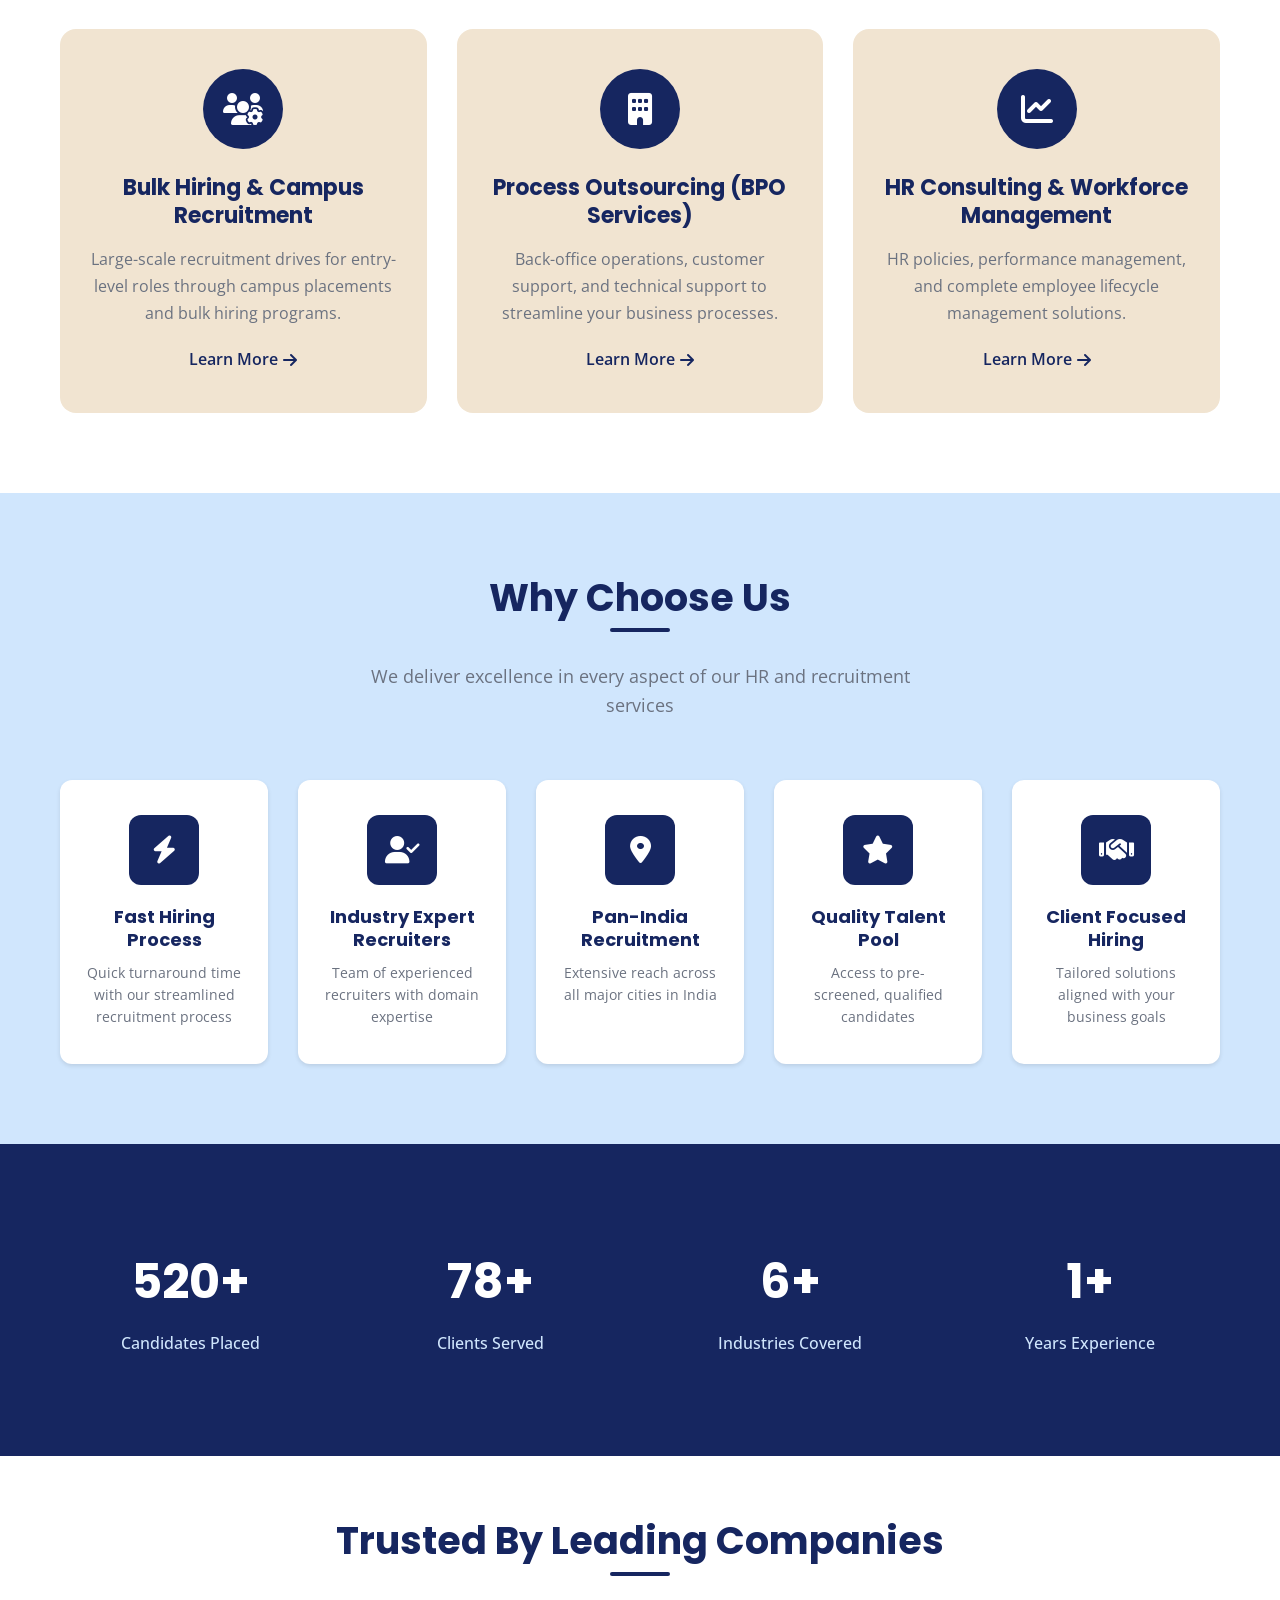
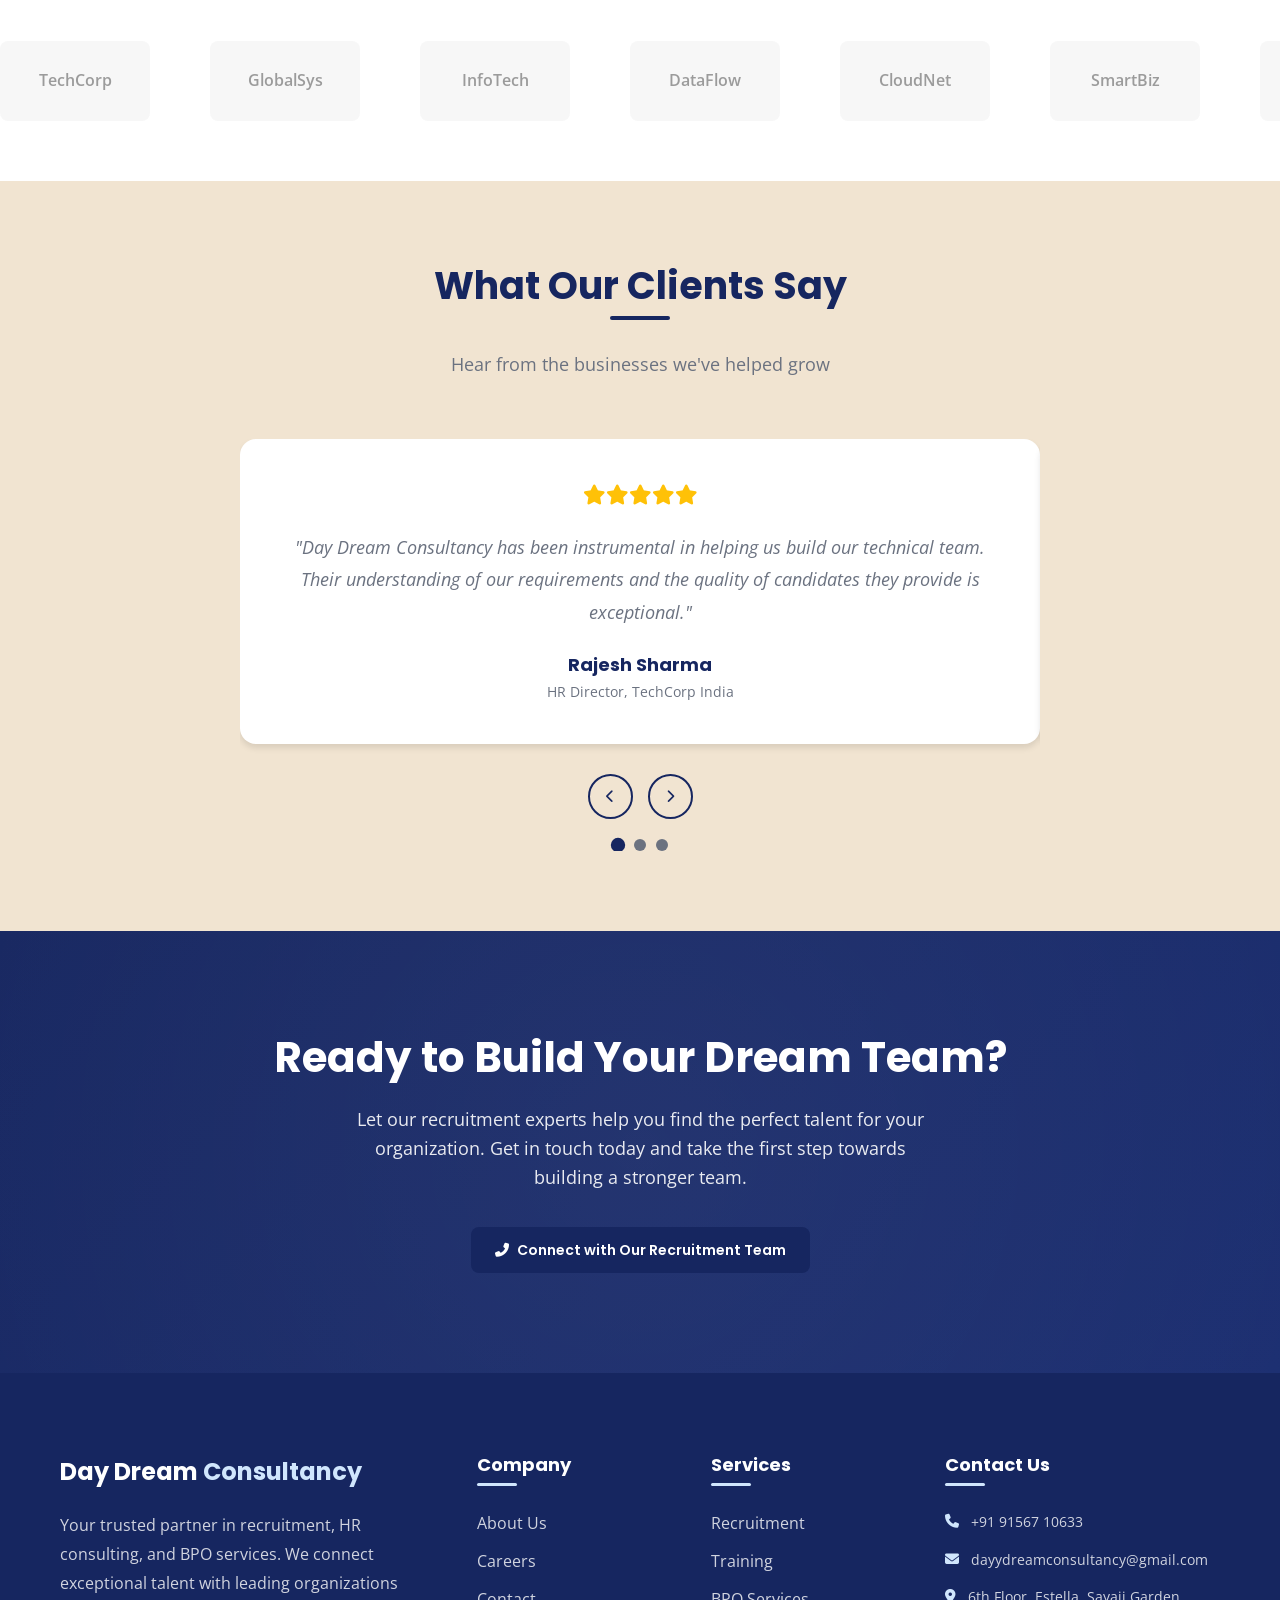
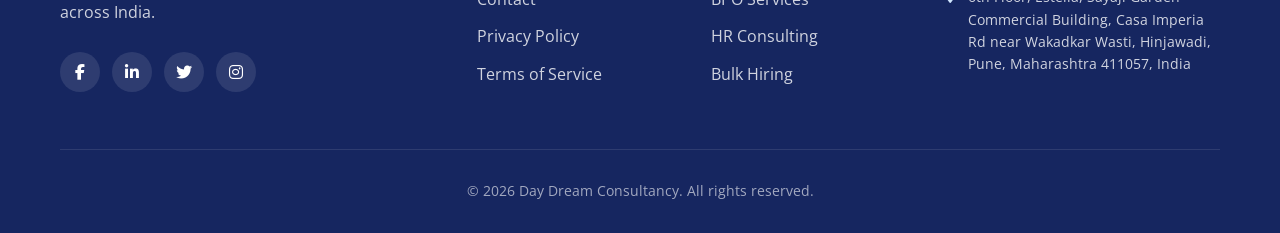
==== commit 3829b863: "Update code" ====
--- a/index.html
+++ b/index.html
@@ -616,7 +616,7 @@
                 <p>Let our recruitment experts help you find the perfect talent for your organization. 
                    Get in touch today and take the first step towards building a stronger team.</p>
                 <a href="contact.html" class="btn btn-primary">
-                    <i class="fas fa-phone-alt"></i> Contact Our Recruitment Team
+                    <i class="fas fa-phone-alt"></i> Connect with Our Recruitment Team
                 </a>
             </div>
         </div>
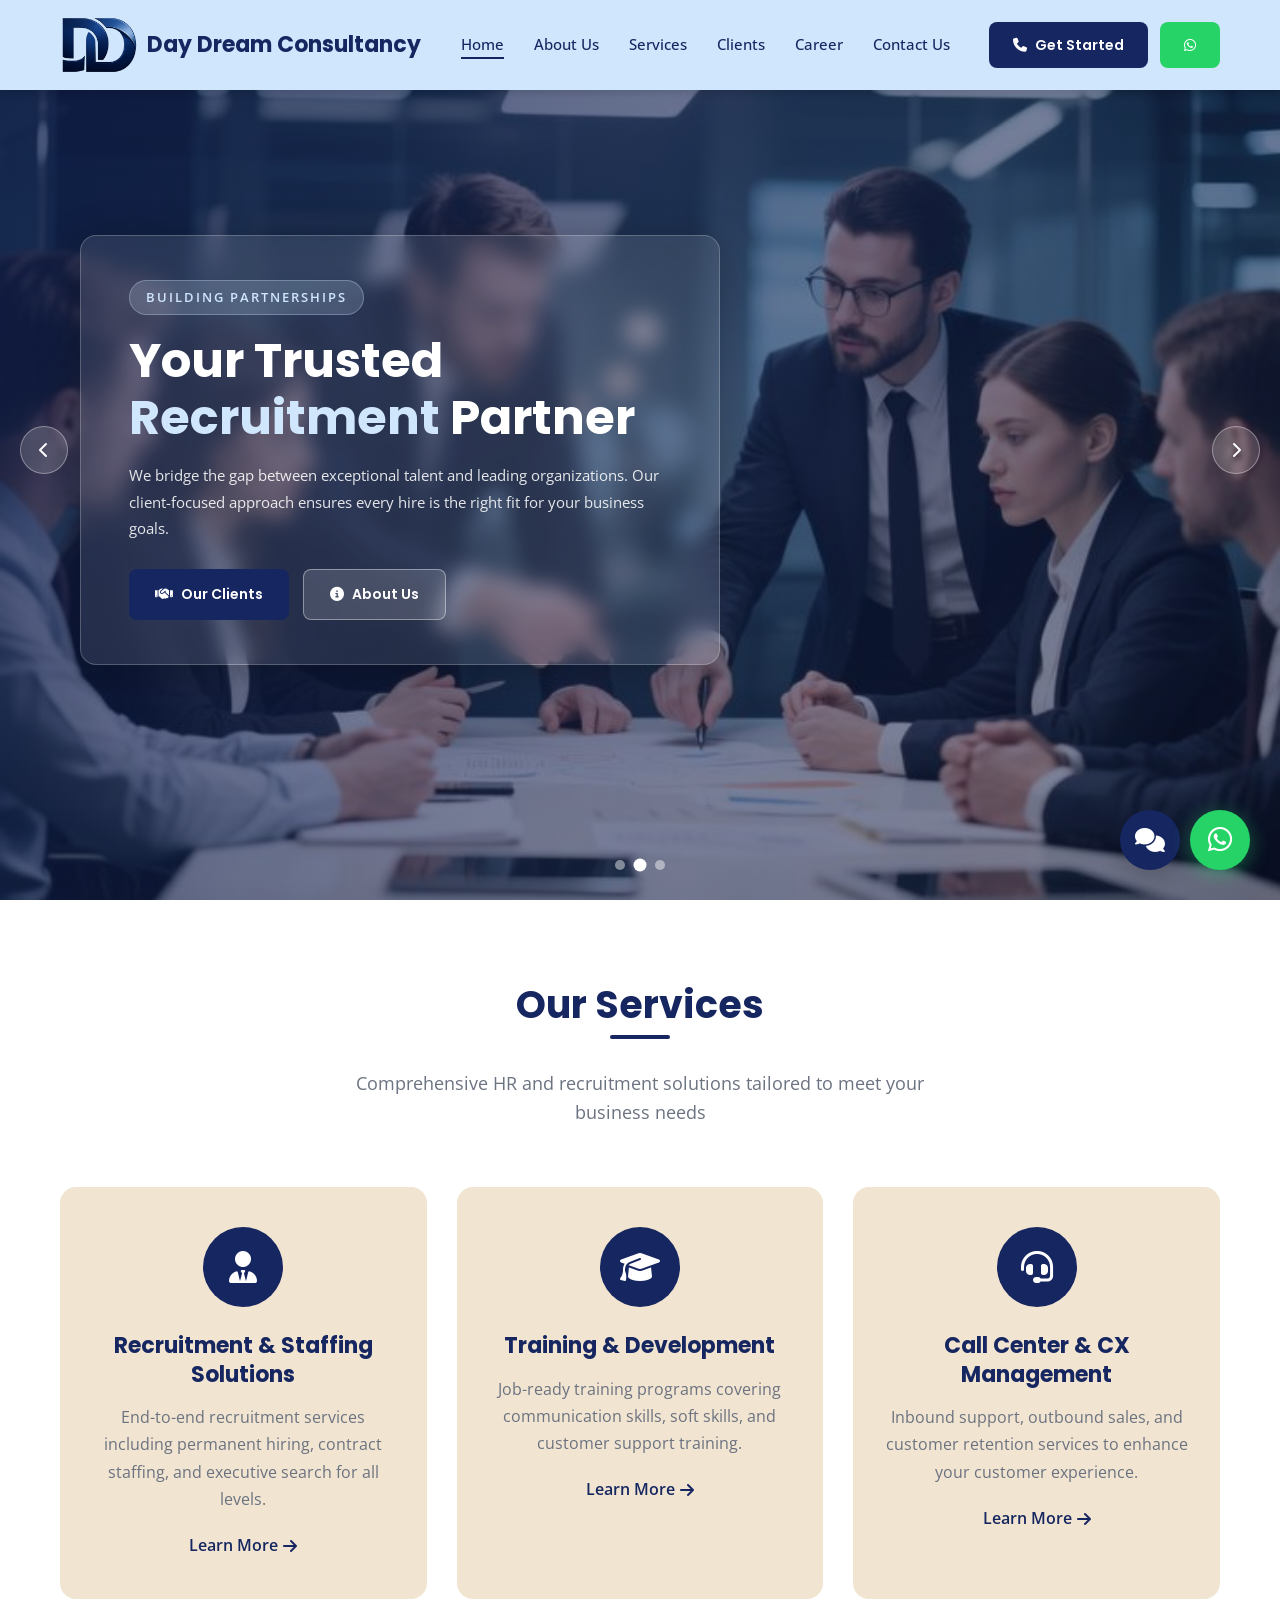
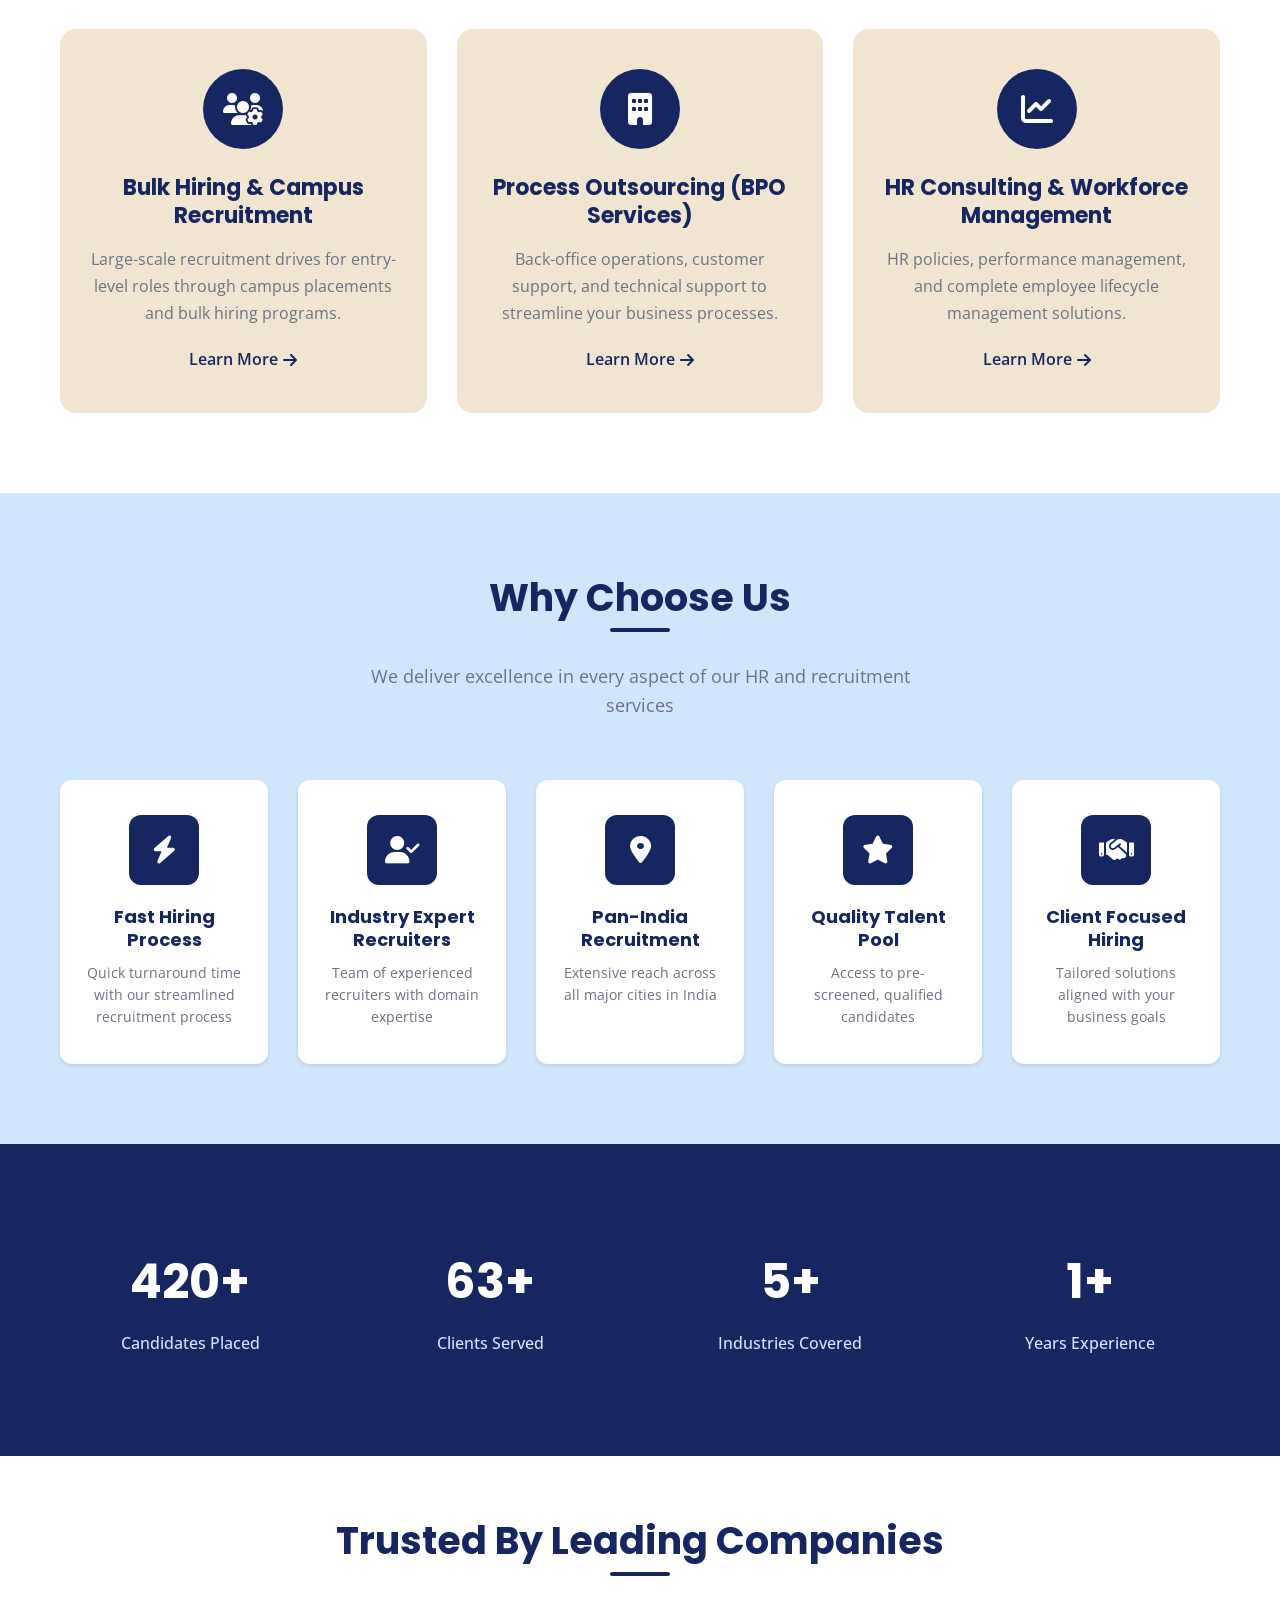
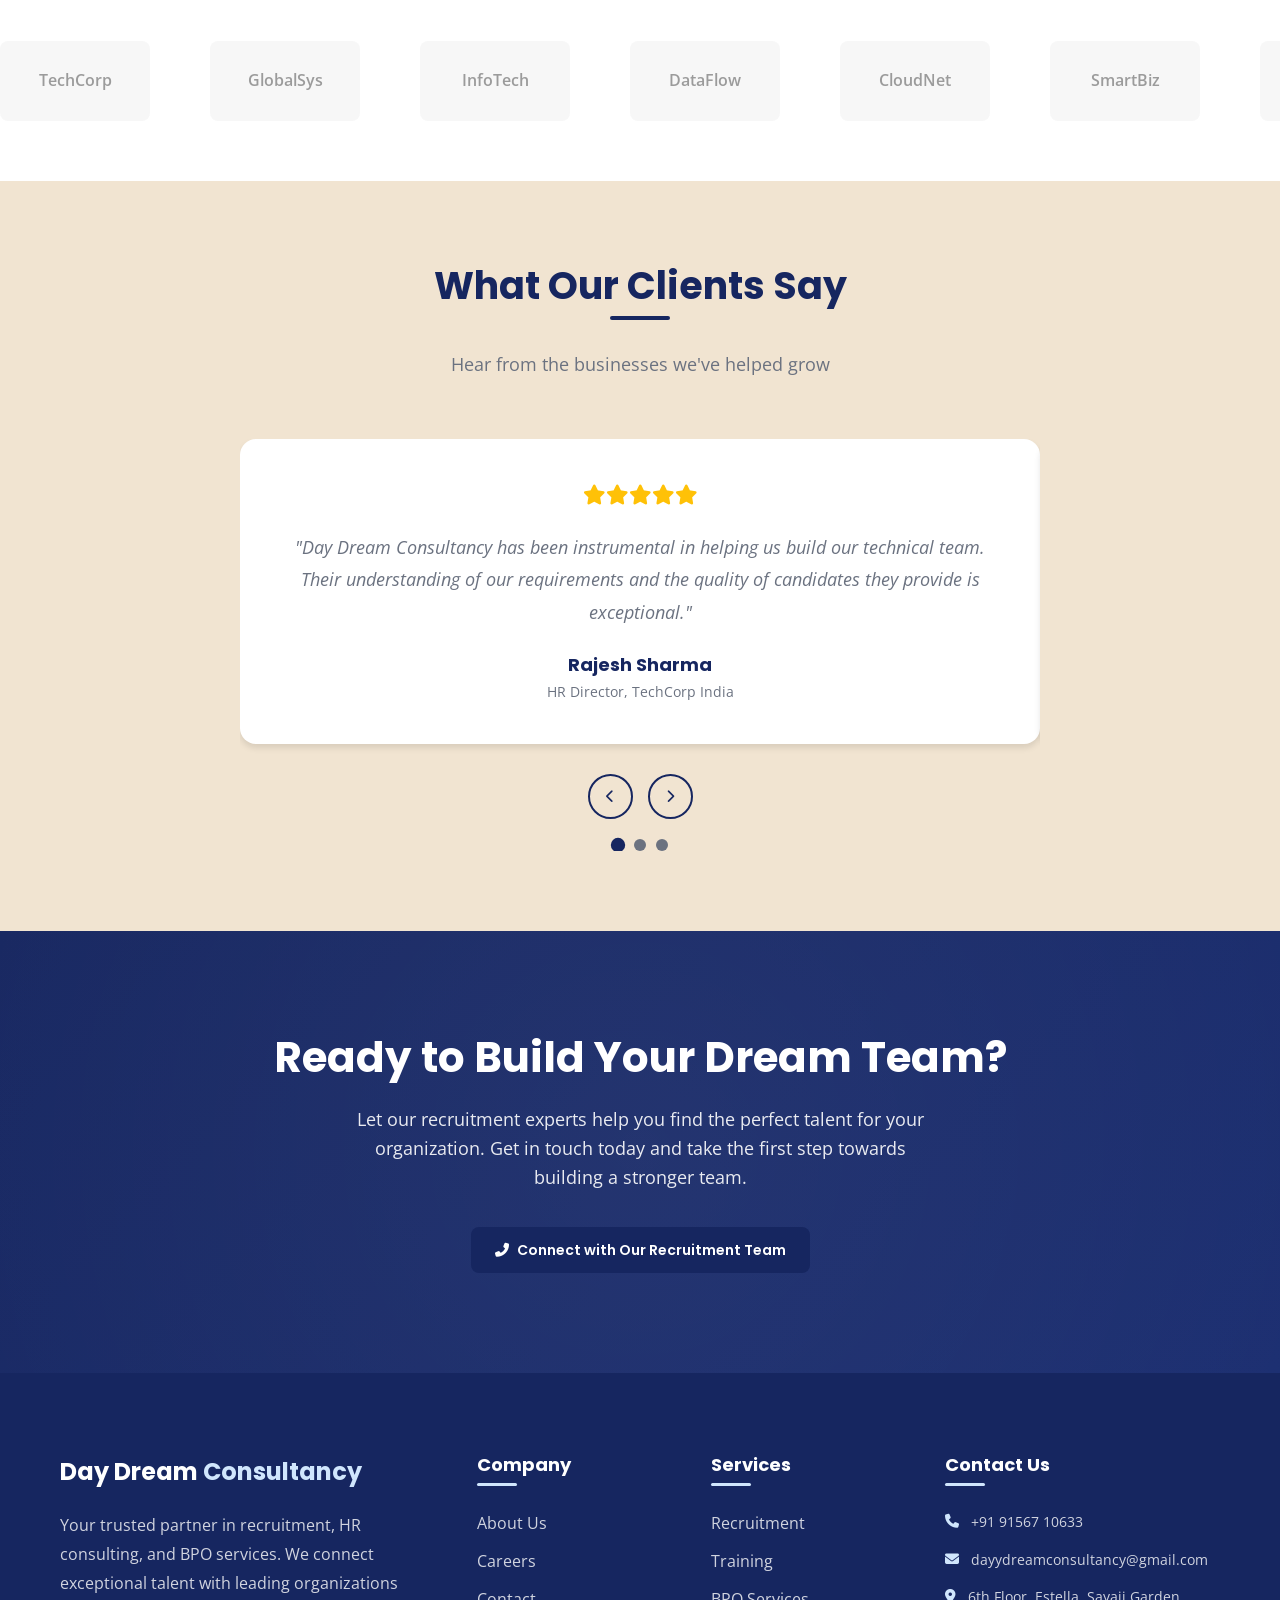
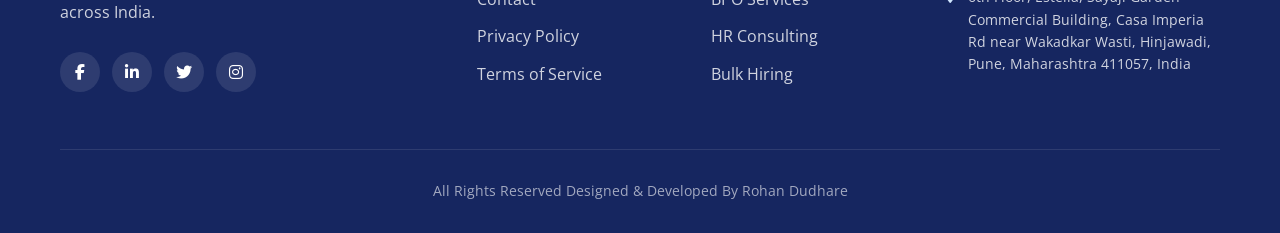
==== commit 71cf2a07: "Update footer copyright text - replace with 'All Rights Reserved Designed & D eveloped By Rohan Dudh" ====
--- a/index.html
+++ b/index.html
@@ -684,7 +684,7 @@
                 </div>
             </div>
             <div class="footer-bottom">
-                <p>&copy; 2026 Day Dream Consultancy. All rights reserved.</p>
+                <p>All Rights Reserved Designed & Developed By Rohan Dudhare</p>
             </div>
         </div>
     </footer>
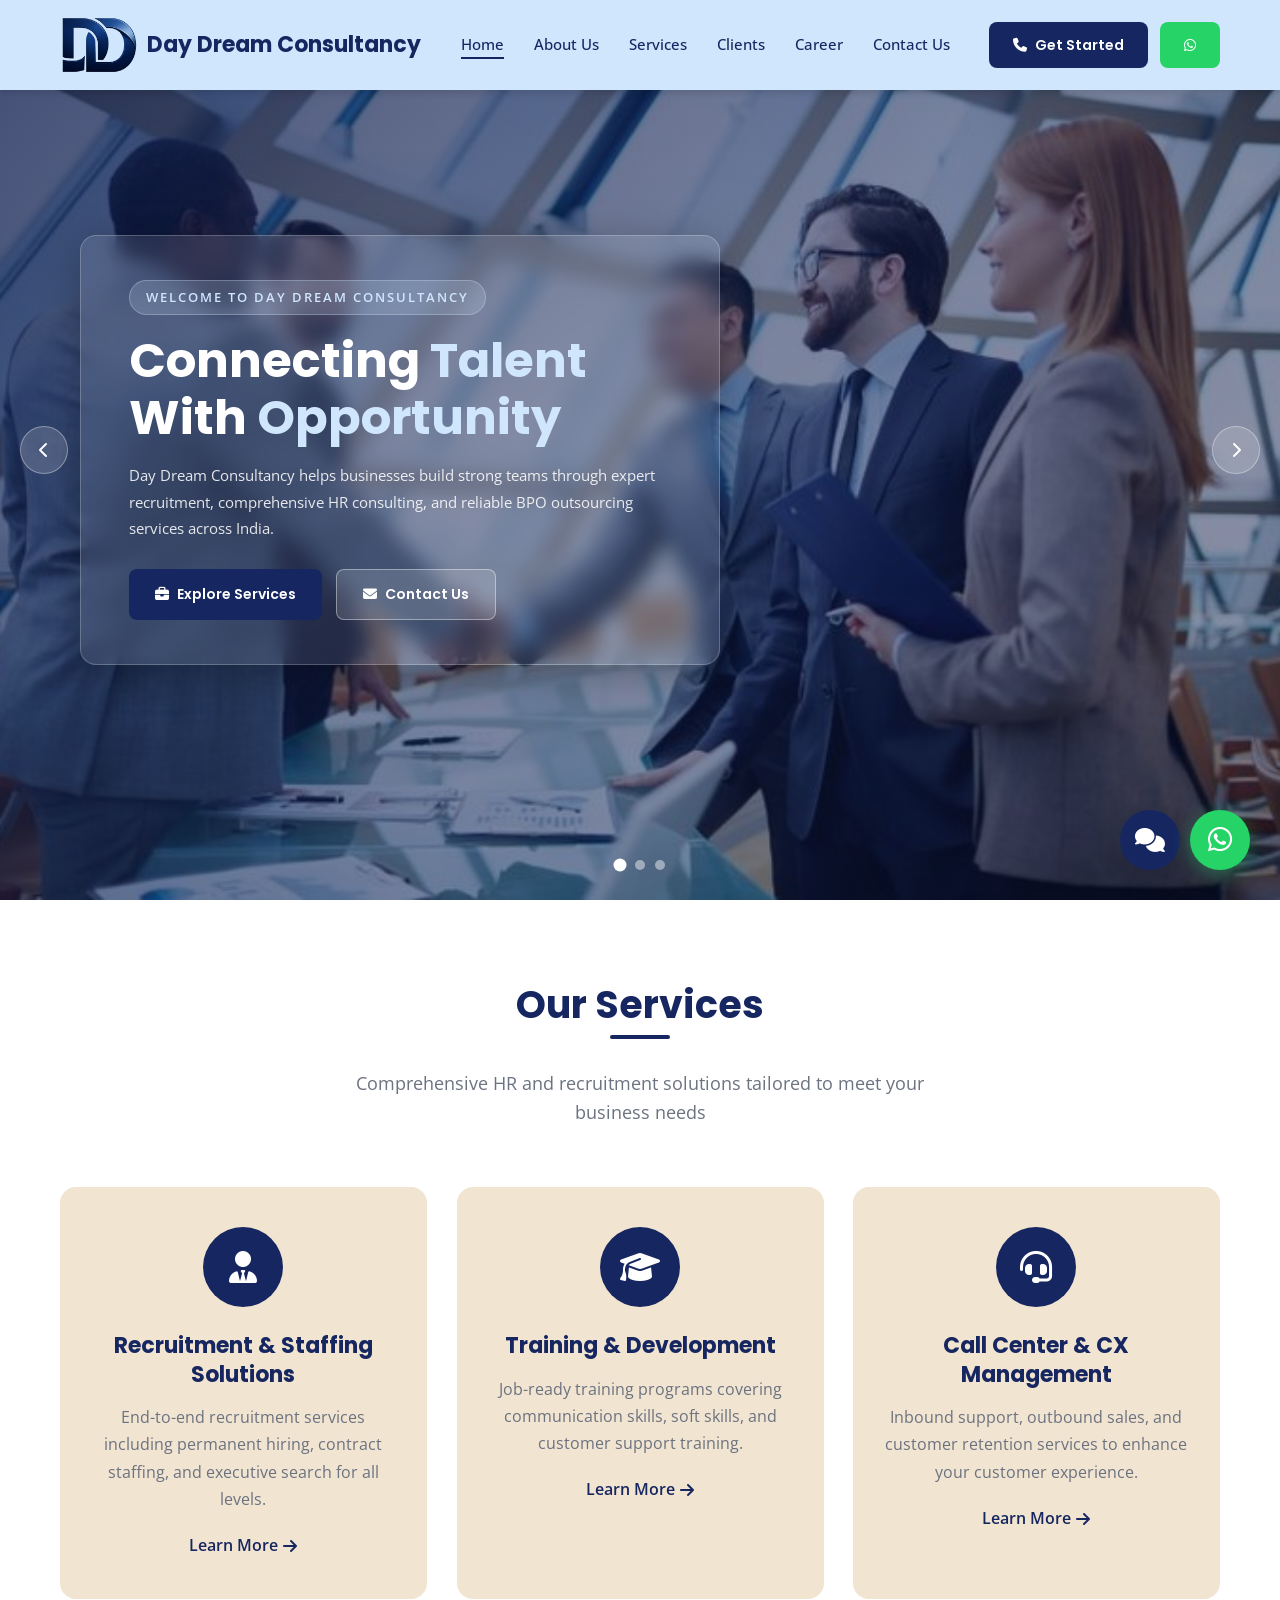
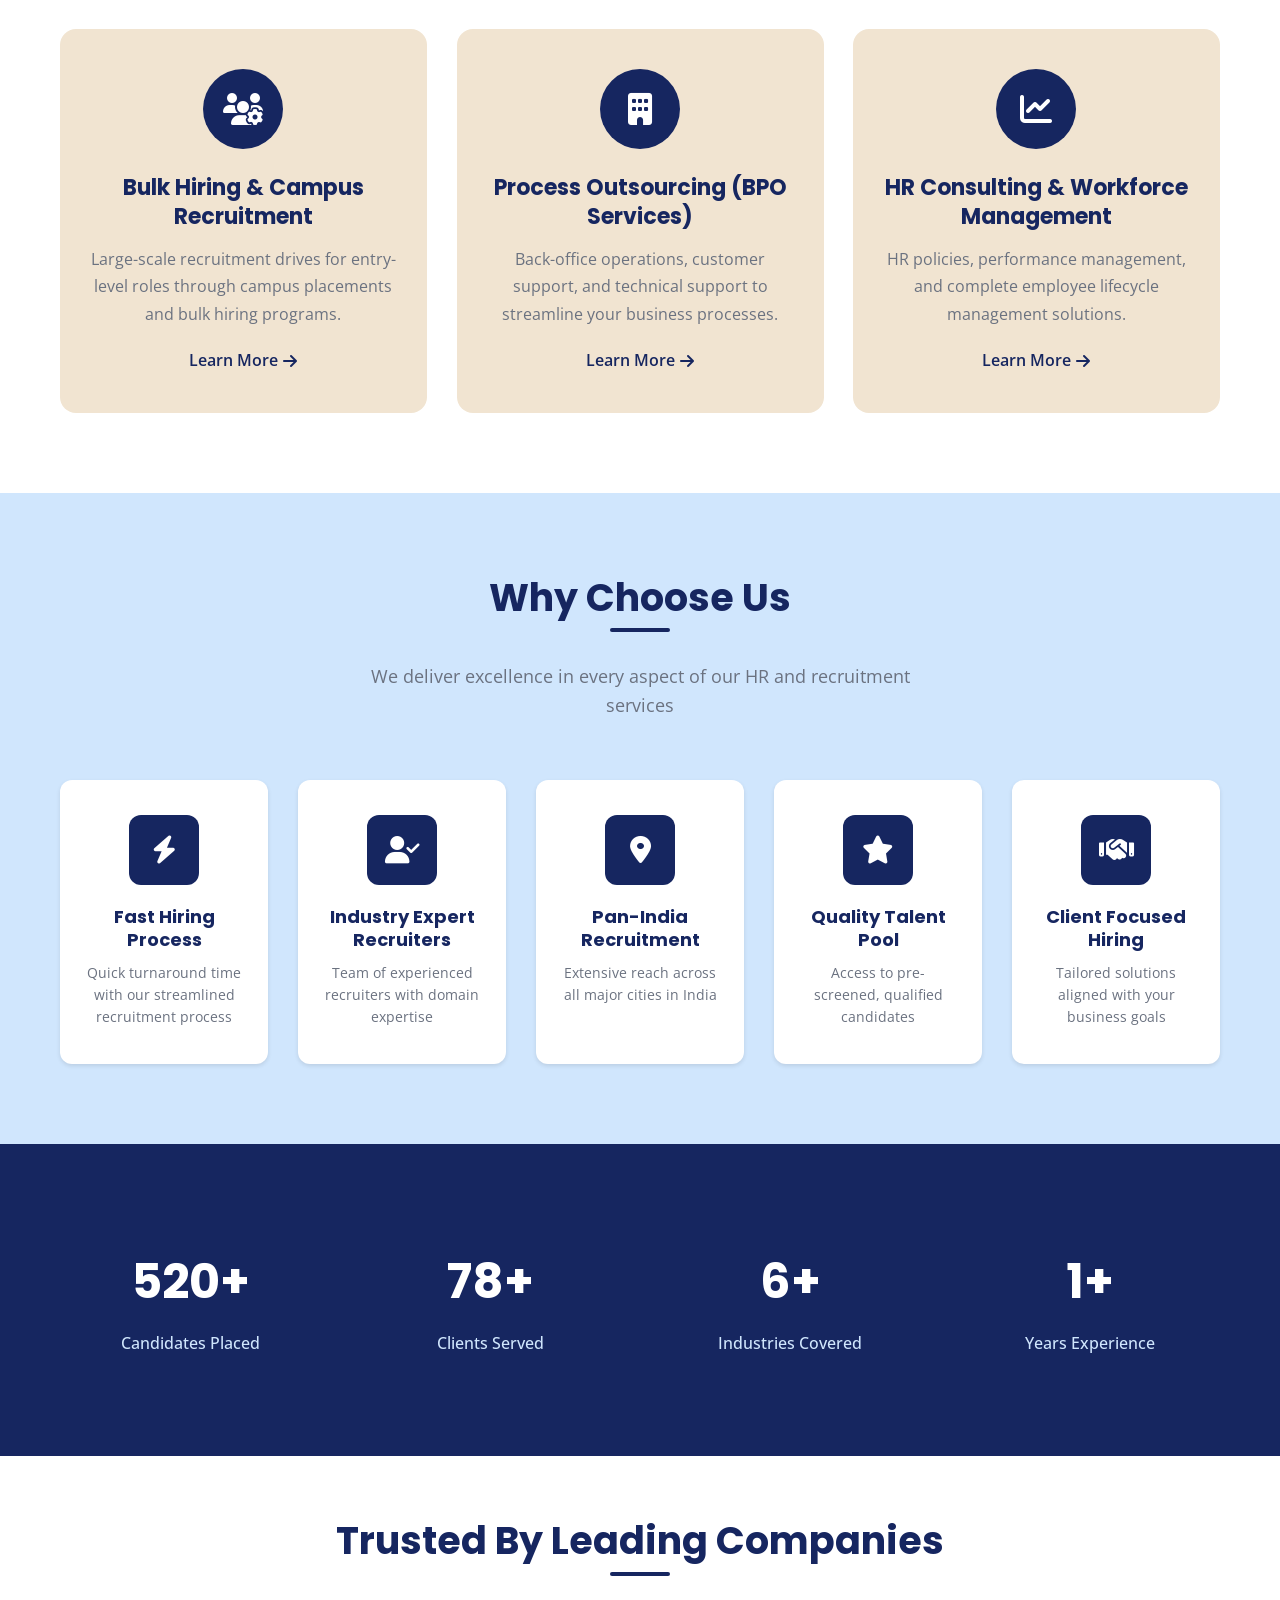
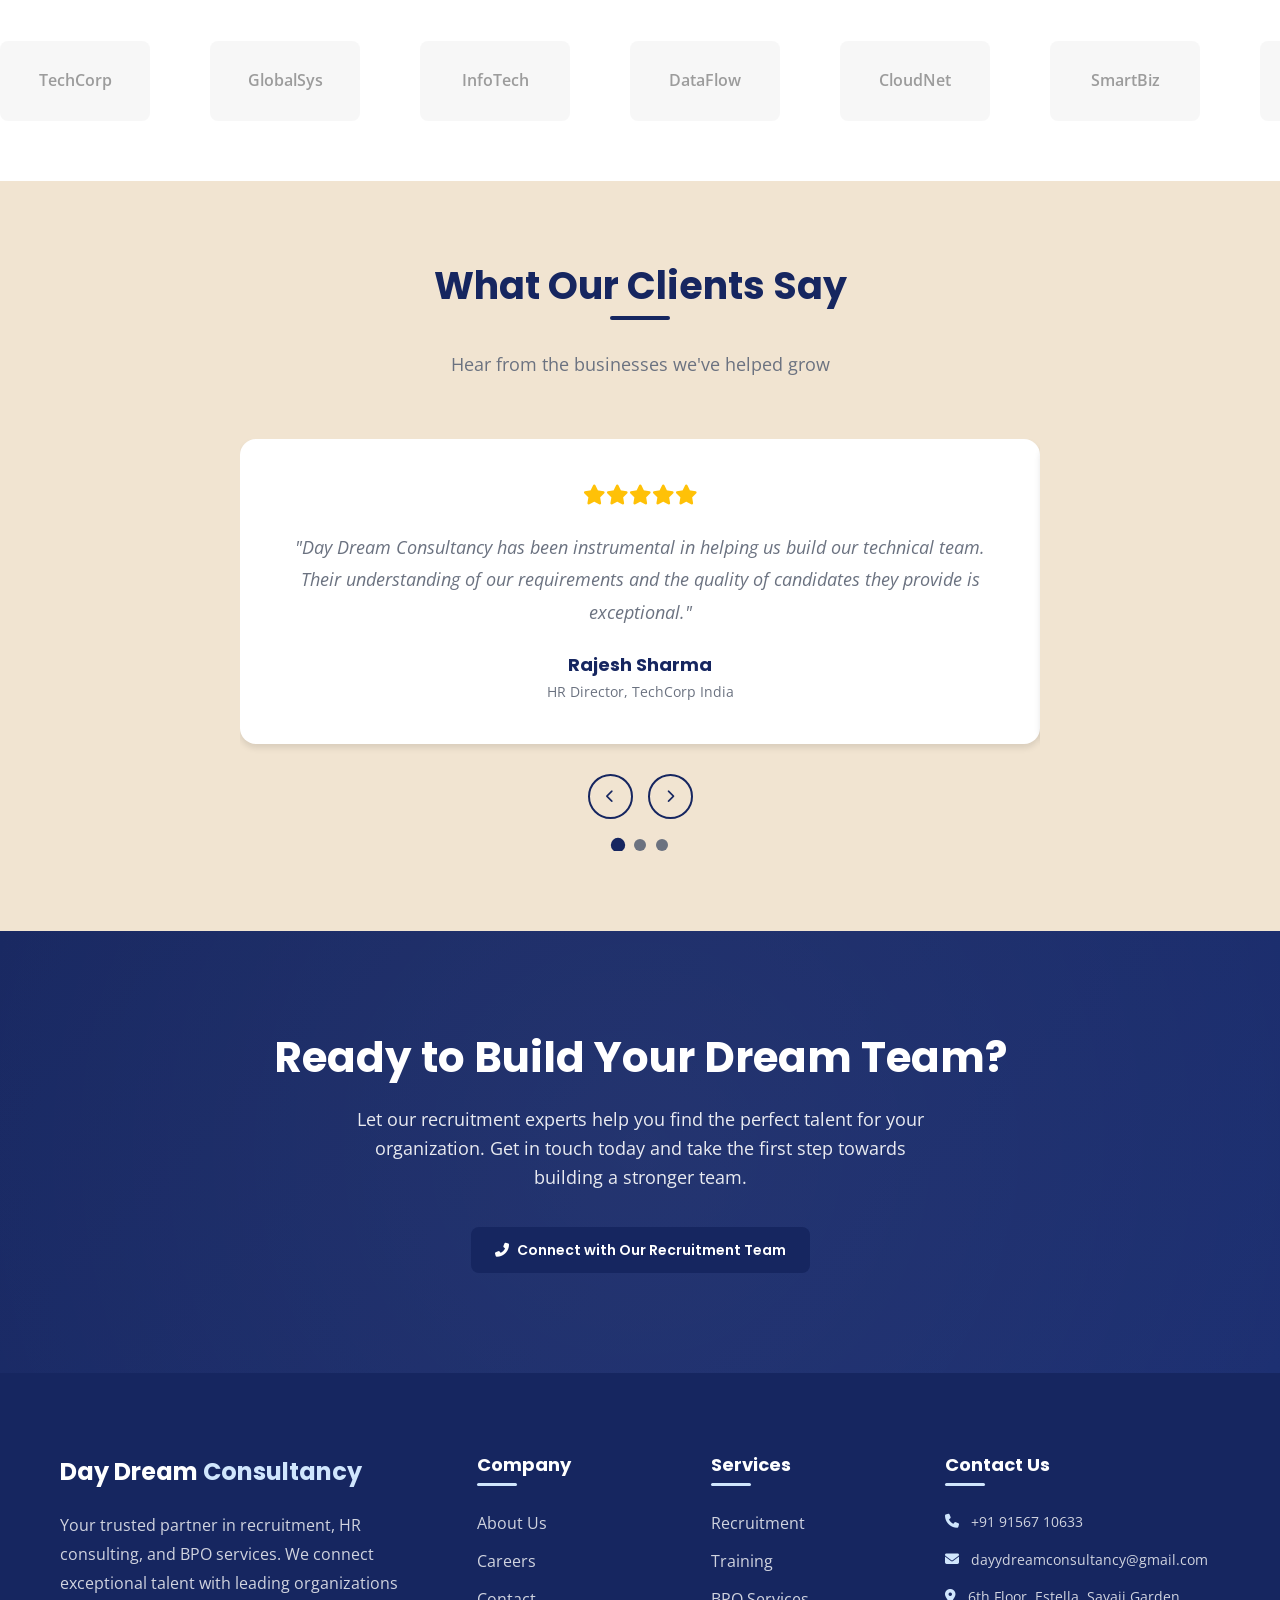
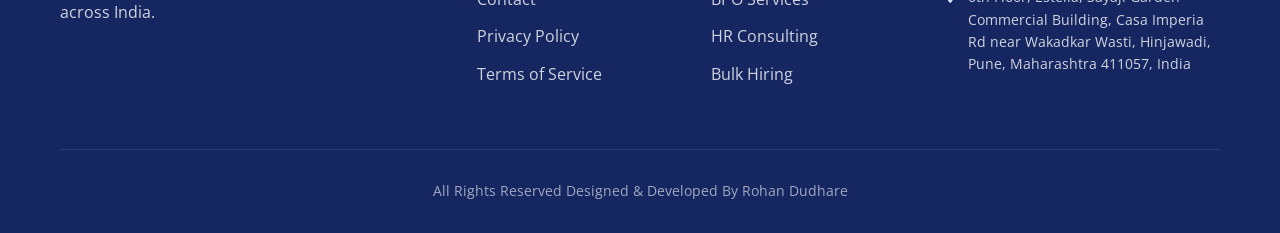
==== commit 1d8ed7e6: "Remove social media icons (Facebook, Twitter, Instagram, LinkedIn) from all pages" ====
--- a/index.html
+++ b/index.html
@@ -632,12 +632,6 @@
                     </div>
                     <p>Your trusted partner in recruitment, HR consulting, and BPO services. 
                         We connect exceptional talent with leading organizations across India.</p>
-                    <div class="footer-social">
-                        <a href="#" aria-label="Facebook"><i class="fab fa-facebook-f"></i></a>
-                        <a href="#" aria-label="LinkedIn"><i class="fab fa-linkedin-in"></i></a>
-                        <a href="#" aria-label="Twitter"><i class="fab fa-twitter"></i></a>
-                        <a href="#" aria-label="Instagram"><i class="fab fa-instagram"></i></a>
-                    </div>
                 </div>
                 <div>
                     <h4 class="footer-title">Company</h4>
--- a/css/style.css
+++ b/css/style.css
@@ -24,6 +24,18 @@
     --shadow-xl: 0 20px 40px rgba(0, 0, 0, 0.2);
 }
 
+/* Performance Optimizations */
+@keyframes ripple {
+    to {
+        transform: scale(2);
+        opacity: 0;
+    }
+}
+
+@keyframes spin {
+    to { transform: rotate(360deg); }
+}
+
 /* Reset & Base Styles */
 * {
     margin: 0;
@@ -77,7 +89,7 @@
 }
 
 /* ============================================
-   Navigation Styles
+   Navigation Styles (Optimized)
    ============================================ */
 .navbar {
     position: fixed;
@@ -89,6 +101,7 @@
     padding: 15px 0;
     transition: var(--transition);
     box-shadow: var(--shadow-md);
+    will-change: padding, box-shadow;
 }
 
 .navbar.scrolled {
@@ -179,6 +192,7 @@
     transition: var(--transition);
     border: none;
     font-family: 'Poppins', sans-serif;
+    position: relative;
 }
 
 .btn-primary {
@@ -401,6 +415,7 @@
     transition: var(--transition);
     position: relative;
     overflow: hidden;
+    will-change: transform, box-shadow;
 }
 
 .service-card::before {
@@ -578,6 +593,7 @@
     display: flex;
     gap: 60px;
     animation: scroll 30s linear infinite;
+    will-change: transform;
 }
 
 .clients-slider:hover {
